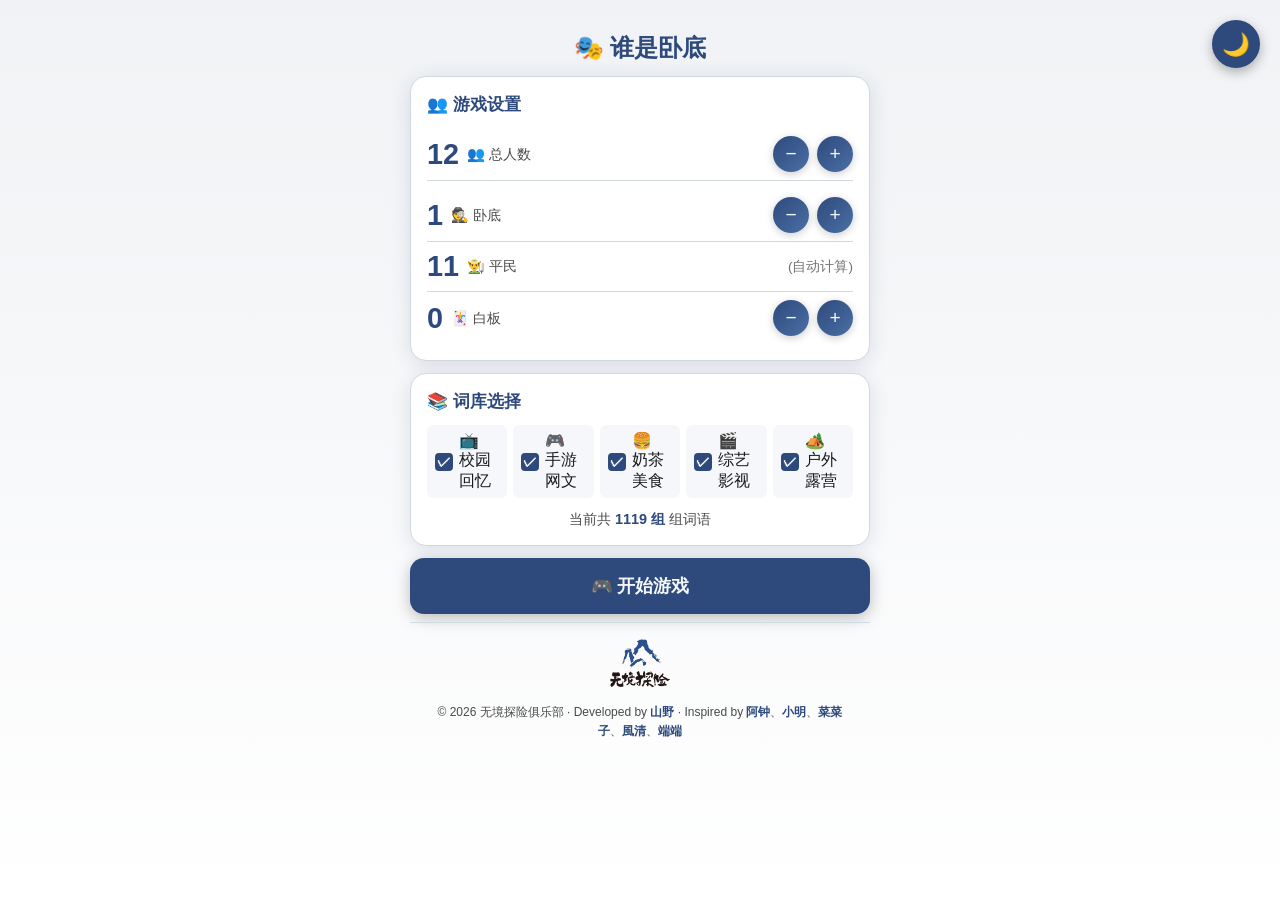
==== index.html @ a2534c5e "style: 优化卡牌看词页按钮样式 Co-Authored-By: Claude Opus 4.7 <noreply@anthropic.com>" ====
<!DOCTYPE html>
<html lang="zh-CN">
<head>
    <meta charset="UTF-8">
    <meta name="viewport" content="width=device-width, initial-scale=1.0, maximum-scale=1.0, user-scalable=no">
    <title>谁是卧底 - 无境探险</title>
    <style>
        /* ==================== 亮色主题（默认 - 蓝色系） ==================== */
        :root {
            --bg: #F5F7FA;
            --bg-gradient: linear-gradient(180deg, #F0F2F5 0%, #FFFFFF 100%);
            --primary: #2E4A7C;                     /* 深蓝，提高对比度 */
            --primary-light: #4A6FA5;               /* 中蓝 */
            --primary-dark: #1A2F4D;                /* 更深蓝 */
            --primary-bg: rgba(46, 74, 124, 0.08);
            --text: #1A1A1A;
            --text-secondary: #4A4A4A;              /* 更深的次要文字 */
            --card-bg: #FFFFFF;
            --card-border: #D0D8E0;
            --card-shadow: rgba(46, 74, 124, 0.15);
            /* Web 2.0 柔和色 */
            --danger: #E57373;
            --danger-bg: #FFEBEE;
            --danger-text: #C62828;
            --success: #81C784;
            --success-bg: #E8F5E9;
            --success-text: #2E7D32;
            --avatar-bg: #2E4A7C;                   /* 头像背景 - 深蓝 */
            --avatar-text: #FFFFFF;                 /* 头像文字 - 白色 */
        }

        /* ==================== 暗色主题（深蓝 + 浅色文字） ==================== */
        body.dark-theme {
            --bg: #3B5F9E;                          /* 和 LOGO 背景一致 */
            --bg-gradient: linear-gradient(180deg, #2A4A8E 0%, #3B5F9E 40%, #2A4A8E 100%);
            --primary: #FFFFFF;                     /* 纯白色，最高对比度 */
            --primary-light: #F0F4F8;
            --primary-dark: #E0E8F0;
            --primary-bg: rgba(255, 255, 255, 0.1);
            --text: #FFFFFF;
            --text-secondary: rgba(255, 255, 255, 0.75);
            --card-bg: rgba(255, 255, 255, 0.08);
            --card-border: rgba(255, 255, 255, 0.2);
            --card-shadow: rgba(0, 0, 0, 0.3);
            /* Web 2.0 柔和色 - 暗色版本 */
            --danger: #FFCDD2;
            --danger-bg: rgba(255, 235, 238, 0.15);
            --danger-text: #FFCDD2;
            --success: #C8E6C9;
            --success-bg: rgba(232, 245, 233, 0.15);
            --success-text: #C8E6C9;
            --avatar-bg: #FFFFFF;                   /* 头像背景 - 白色 */
            --avatar-text: #2A4A8E;                 /* 头像文字 - 深蓝 */
        }

        * {
            margin: 0;
            padding: 0;
            box-sizing: border-box;
            -webkit-tap-highlight-color: transparent;
        }

        body {
            font-family: -apple-system, BlinkMacSystemFont, 'Segoe UI', Roboto, 'Helvetica Neue', Arial, sans-serif;
            background: var(--bg-gradient);
            color: var(--text);
            min-height: 100vh;
            transition: background 0.4s ease, color 0.4s ease;
            overflow-x: hidden;
        }

        .container {
            max-width: 500px;
            margin: 0 auto;
            padding: 20px;
            min-height: 100vh;
            display: flex;
            flex-direction: column;
        }

        /* 页面内容区域 - 占据剩余空间，内容贴顶，LOGO 贴底 */
        .page.active {
            display: flex;
            flex-direction: column;
            flex: 1;
            justify-content: flex-start;
        }

        /* 页脚始终在页面底部 */
        .footer {
            margin-top: auto;
        }

        /* 日夜切换按钮 */
        .theme-toggle {
            position: fixed;
            top: 20px;
            right: 20px;
            width: 48px;
            height: 48px;
            border-radius: 50%;
            border: 2px solid var(--primary);
            background: var(--primary);
            color: var(--bg);
            font-size: 1.4rem;
            cursor: pointer;
            display: flex;
            align-items: center;
            justify-content: center;
            transition: transform 0.2s, box-shadow 0.2s;
            box-shadow: 0 4px 12px rgba(0,0,0,0.3);
            z-index: 1000;
        }

        .theme-toggle:hover {
            transform: scale(1.05);
        }

        .theme-toggle:active {
            transform: scale(0.95);
        }

        body.dark-theme .theme-toggle {
            background: #FFFFFF;
            color: #2A4A8E;
        }

        /* 页面切换 */
        .page {
            display: none;
            flex: 1;
            flex-direction: column;
        }

        .page.active {
            display: flex;
        }

        /* 标题 */
        .page-title {
            font-size: 1.5rem;
            text-align: center;
            margin: 12px 0;
            color: var(--primary);
            font-weight: 700;
        }

        /* 卡片 */
        .card {
            background: var(--card-bg);
            border-radius: 16px;
            padding: 16px;
            margin-bottom: 12px;
            box-shadow: 0 4px 20px var(--card-shadow);
            border: 1px solid var(--card-border);
            transition: all 0.3s ease;
        }

        .card-title {
            font-size: 1.05rem;
            font-weight: 600;
            margin-bottom: 12px;
            display: flex;
            align-items: center;
            gap: 8px;
            color: var(--primary);
        }

        /* 计数器控件 */
        .counter {
            display: flex;
            align-items: center;
            justify-content: space-between;
            padding: 8px 0;
            border-bottom: 1px solid var(--card-border);
        }

        .counter:last-child {
            border-bottom: none;
        }

        .counter-left {
            display: flex;
            align-items: center;
            gap: 10px;
        }

        .counter-value {
            font-size: 1.8rem;
            font-weight: 700;
            color: var(--primary);
        }

        .counter-label {
            font-size: 0.9rem;
            color: var(--text-secondary);
        }

        .counter-btn {
            width: 36px;
            height: 36px;
            border-radius: 50%;
            border: none;
            background: linear-gradient(135deg, var(--primary), var(--primary-light));
            color: var(--bg);
            font-size: 1.2rem;
            cursor: pointer;
            display: flex;
            align-items: center;
            justify-content: center;
            box-shadow: 0 2px 8px rgba(0,0,0,0.2);
            transition: transform 0.1s;
        }

        body.dark-theme .counter-btn {
            background: linear-gradient(135deg, #FFFFFF, #F0F4F8);
            color: #2A4A8E;
        }

        .counter-btn:active {
            transform: scale(0.9);
        }

        .counter-btn:disabled {
            background: #ccc;
            cursor: not-allowed;
            box-shadow: none;
        }

        body.dark-theme .counter-btn:disabled {
            background: rgba(255, 255, 255, 0.3);
        }

        /* 大按钮 */
        .btn {
            display: block;
            width: 100%;
            padding: 16px 24px;
            border: none;
            border-radius: 14px;
            font-size: 1.1rem;
            font-weight: 600;
            cursor: pointer;
            transition: transform 0.1s, box-shadow 0.2s;
            text-align: center;
            text-decoration: none;
        }

        .btn:active {
            transform: scale(0.98);
        }

        .btn-primary {
            background: var(--primary);
            color: var(--bg);
            box-shadow: 0 4px 16px rgba(0,0,0,0.25);
        }

        body.dark-theme .btn-primary {
            background: #FFFFFF;
            color: #2A4A8E;
        }

        .btn-secondary {
            background: var(--card-bg);
            color: var(--primary);
            border: 2px solid var(--primary);
        }

        /* 忘词按钮 */
        .btn-danger {
            background: var(--danger-bg);
            color: var(--danger-text);
            border: 1px solid var(--danger);
        }

        /* 处决按钮 */
        .btn-success {
            background: var(--success-bg);
            color: var(--success-text);
            border: 1px solid var(--success);
        }

        .btn-group {
            display: grid;
            grid-template-columns: 1fr 1fr;
            gap: 12px;
            margin-top: 16px;
        }

        /* 词库选择器 */
        .word-bank-select {
            width: 100%;
            padding: 16px;
            border-radius: 12px;
            border: 2px solid var(--primary);
            background: var(--bg);
            color: var(--text);
            font-size: 1rem;
            cursor: pointer;
        }

        /* 玩家列表 */
        .player-list {
            display: flex;
            flex-direction: column;
            gap: 8px;
        }

        .player-item {
            display: flex;
            align-items: center;
            padding: 16px;
            background: var(--bg);
            border-radius: 12px;
            gap: 12px;
        }

        .player-number {
            width: 40px;
            height: 40px;
            border-radius: 50%;
            background: var(--avatar-bg);
            color: var(--avatar-text);
            display: flex;
            align-items: center;
            justify-content: center;
            font-weight: 700;
            font-size: 1.1rem;
        }

        .player-status {
            flex: 1;
        }

        .player-role {
            font-size: 1.5rem;
            font-weight: 700;
            text-align: center;
            padding: 30px;
            background: var(--primary-bg);
            border-radius: 16px;
            margin: 20px 0;
            animation: pulse 2s infinite;
        }

        @keyframes pulse {
            0%, 100% { transform: scale(1); }
            50% { transform: scale(1.02); }
        }

        /* 游戏状态 */
        .game-status {
            text-align: center;
            padding: 20px;
            font-size: 1.2rem;
        }

        .round-info {
            background: var(--primary);
            color: white;
            padding: 12px 24px;
            border-radius: 24px;
            display: inline-block;
            margin-bottom: 16px;
        }

        /* 投票选项 - 玩家头像网格 */
        .vote-options {
            display: grid;
            grid-template-columns: repeat(2, 1fr);
            gap: 16px;
            margin: 16px 0;
        }

        @media (min-width: 400px) {
            .vote-options {
                grid-template-columns: repeat(2, 1fr);
            }
        }

        .vote-option {
            display: flex;
            flex-direction: column;
            align-items: center;
            justify-content: center;
            padding: 20px 16px;
            background: var(--card-bg);
            border: 2px solid var(--card-border);
            border-radius: 16px;
            cursor: pointer;
            transition: all 0.3s;
            min-height: 140px;
        }

        .vote-option:hover {
            border-color: var(--primary);
        }

        .vote-option.selected {
            border-color: var(--primary);
            box-shadow: 0 0 20px rgba(0, 0, 0, 0.2);
            transform: scale(1.02);
        }

        /* 当有选中项时，未选中的变暗 */
        .vote-options.has-selected .vote-option:not(.selected) {
            opacity: 0.3;
            filter: grayscale(0.5);
        }

        .vote-option.eliminated {
            opacity: 1;
            cursor: not-allowed;
            position: relative;
            border-color: var(--danger);
        }

        /* 淘汰标记 - 右上角 X */
        .vote-option.eliminated::before {
            content: '✕';
            position: absolute;
            top: 6px;
            right: 6px;
            min-width: 28px;
            height: 28px;
            background: var(--danger);
            color: white;
            border-radius: 6px;
            display: flex;
            align-items: center;
            justify-content: center;
            font-weight: 700;
            font-size: 1rem;
            z-index: 20;
            box-shadow: 0 2px 8px rgba(0,0,0,0.4);
        }

        /* 身份标签 */
        .eliminated-role-badge {
            position: absolute;
            bottom: 8px;
            left: 50%;
            transform: translateX(-50%);
            padding: 4px 12px;
            border-radius: 12px;
            font-size: 0.85rem;
            font-weight: 700;
            color: white;
            white-space: nowrap;
            z-index: 15;
            background: rgba(0,0,0,0.7);
        }

        /* 投票选项头像 */
        .vote-option .avatar {
            width: 50px;
            height: 50px;
            border-radius: 50%;
            background: var(--avatar-bg);
            display: flex;
            align-items: center;
            justify-content: center;
            font-size: 1.5rem;
            font-weight: 700;
            color: var(--avatar-text);
            margin-bottom: 8px;
        }

        .vote-option .number {
            font-size: 0.9rem;
            color: var(--text);
            font-weight: 500;
        }

        .vote-radio {
            width: 24px;
            height: 24px;
            border-radius: 50%;
            border: 2px solid var(--primary);
            margin-right: 12px;
            display: flex;
            align-items: center;
            justify-content: center;
        }

        .vote-option.selected .vote-radio::after {
            content: '';
            width: 12px;
            height: 12px;
            border-radius: 50%;
            background: var(--primary);
        }

        /* 结算页面 */
        .result-emoji {
            font-size: 4rem;
            text-align: center;
            margin: 20px 0;
        }

        .result-title {
            font-size: 1.8rem;
            font-weight: 700;
            text-align: center;
            color: var(--primary);
            margin-bottom: 20px;
        }

        .result-detail {
            background: var(--card-bg);
            border-radius: 12px;
            padding: 16px;
            margin-bottom: 12px;
        }

        .loser-box {
            background: var(--danger-bg);
            border: 2px solid var(--danger);
            border-radius: 16px;
            padding: 20px;
            text-align: center;
            margin: 20px 0;
        }

        /* 词库管理 */
        .word-pair-item {
            display: flex;
            justify-content: space-between;
            align-items: center;
            padding: 12px;
            background: var(--bg);
            border-radius: 8px;
            margin-bottom: 8px;
        }

        .word-pair-text {
            font-size: 0.95rem;
        }

        .word-pair-actions {
            display: flex;
            gap: 8px;
        }

        .word-pair-actions button {
            padding: 6px 12px;
            border: none;
            border-radius: 6px;
            cursor: pointer;
            font-size: 0.9rem;
        }

        .btn-delete {
            background: var(--danger-bg);
            color: var(--danger-text);
        }

        /* 词库选择复选框 - 改为 5 列布局 */
        .word-bank-checkboxes {
            display: grid;
            grid-template-columns: repeat(5, 1fr);
            gap: 6px;
            margin-top: 8px;
        }

        .word-bank-checkboxes .checkbox-item {
            margin: 0;
        }

        .checkbox-item {
            display: flex;
            align-items: center;
            gap: 6px;
            cursor: pointer;
            padding: 6px 8px;
            border-radius: 6px;
            background: var(--bg);
            transition: background 0.2s;
            margin: 0;
        }

        .checkbox-item:hover {
            background: var(--primary-bg);
        }

        .checkbox-item input[type="checkbox"] {
            width: 18px;
            height: 18px;
            cursor: pointer;
            accent-color: var(--primary);
            /* 兼容性方案：针对不支持 accent-color 的浏览器 */
            -webkit-appearance: none;
            appearance: none;
            border: 2px solid var(--primary);
            border-radius: 4px;
            background: transparent;
            position: relative;
            flex-shrink: 0;
        }

        .checkbox-item input[type="checkbox"]:checked {
            background: var(--primary);
        }

        .checkbox-item input[type="checkbox"]:checked::after {
            content: '✓';
            position: absolute;
            color: #fff;
            font-size: 14px;
            font-weight: bold;
            top: 50%;
            left: 50%;
            transform: translate(-50%, -55%);
        }

        .checkbox-item input[type="checkbox"]:focus {
            outline: 2px solid var(--primary-light);
            outline-offset: 2px;
        }

        .checkbox-item label {
            flex: 1;
            cursor: pointer;
            font-size: 0.85rem;
        }

        .checkbox-count {
            font-size: 0.8rem;
            color: var(--text-secondary);
            margin-left: auto;
        }

        /* 拍照界面 */
        .camera-container {
            position: fixed;
            top: 0;
            left: 0;
            width: 100%;
            height: 100%;
            background: var(--bg);
            display: flex;
            flex-direction: column;
            align-items: center;
            justify-content: center;
            z-index: 1000;
        }

        .camera-video {
            width: 100%;
            max-width: 400px;
            height: 300px;
            background: #000;
            border-radius: 16px;
            object-fit: cover;
            margin-bottom: 20px;
        }

        .camera-canvas {
            display: none;
        }

        .camera-buttons {
            display: flex;
            gap: 16px;
        }

        .camera-btn {
            width: 64px;
            height: 64px;
            border-radius: 50%;
            border: 4px solid var(--primary);
            background: var(--bg);
            font-size: 1.5rem;
            cursor: pointer;
            display: flex;
            align-items: center;
            justify-content: center;
            transition: transform 0.1s;
        }

        .camera-btn:active {
            transform: scale(0.9);
        }

        .camera-btn-capture {
            background: var(--primary);
            color: var(--bg);
        }

        body.dark-theme .camera-btn-capture {
            background: #FFFFFF;
            color: #2A4A8E;
        }

        .avatar-preview {
            width: 100px;
            height: 100px;
            border-radius: 50%;
            object-fit: cover;
            border: 4px solid var(--primary);
            margin: 10px 0;
        }

        body.dark-theme .avatar-preview {
            border-color: #FFFFFF;
        }

        /* 暗色模式下复选框样式 */
        body.dark-theme .checkbox-item input[type="checkbox"] {
            border-color: #FFFFFF;
        }

        body.dark-theme .checkbox-item input[type="checkbox"]:checked {
            background: #FFFFFF;
        }

        body.dark-theme .checkbox-item input[type="checkbox"]:checked::after {
            color: #2A4A8E;
        }

        .player-avatar {
            width: 100%;
            height: 100%;
            object-fit: cover;
        }

        .player-item-with-avatar {
            position: relative;
            padding: 0;
            background: var(--card-bg);
            border: 2px solid var(--card-border);
            border-radius: 12px;
            cursor: pointer;
            overflow: hidden;
            aspect-ratio: 1;
            transition: all 0.3s;
        }

        .player-item-with-avatar:hover {
            border-color: var(--primary);
            transform: scale(1.02);
        }

        .player-item-with-avatar.selected {
            border-color: var(--primary);
            box-shadow: 0 0 20px rgba(0, 0, 0, 0.2);
        }

        .player-number-badge {
            position: absolute;
            top: 6px;
            left: 6px;
            min-width: 28px;
            height: 28px;
            border-radius: 6px;
            background: var(--avatar-bg);
            color: var(--avatar-text);
            display: flex;
            align-items: center;
            justify-content: center;
            font-weight: 700;
            font-size: 0.95rem;
            z-index: 10;
            box-shadow: 0 2px 8px rgba(0,0,0,0.4);
        }

        body.dark-theme .player-number-badge {
            background: #FFFFFF;
            color: #2A4A8E;
        }


        /* 卡牌翻转效果 - 金色扇形叠放 */
        .card-grid {
            display: flex;
            justify-content: center;
            align-items: center;
            height: 320px; /* 调整高度以适应卡牌高度 */
            position: relative;
            perspective: 1000px;
            margin: 20px 0;
            width: 100%;
            max-width: 380px; /* 增加最大宽度以适应更宽的卡牌 */
        }

        .card-item {
            position: absolute;
            width: 200px;  /* 增加宽度，接近扑克牌比例 */
            height: 280px; /* 高度约是宽度的 1.4 倍，像扑克牌 */
            cursor: pointer;
            transition: transform 0.4s ease, opacity 0.3s, box-shadow 0.3s;
            transform-style: preserve-3d;
            left: 50%;
            top: 50%;
            margin-left: -100px;  /* 居中，宽度的一半 */
            margin-top: -140px;   /* 调整为高度的一半 */
            overflow: visible; /* 允许溢出内容显示 */
        }

        .card-grid {
            height: 280px; /* 调整高度以适应卡牌高度 */
        }

        /* 扑克牌式横向展开效果 - 位置由 JS 动态计算 */

        .card-item.completed {
            opacity: 0;
            pointer-events: none;
            /* transform 由 JS 动态计算 */
        }

        .card-item.active {
            z-index: 100;
            /* 保持扇形位置，只添加高亮效果 */
            box-shadow: 0 0 30px var(--card-shadow), 0 4px 20px rgba(0,0,0,0.4);
            filter: brightness(1.15);
        }

        .card-item.active .card-front {
            border: 3px solid var(--primary);
            box-shadow: 0 0 25px var(--card-shadow), 0 4px 15px rgba(0,0,0,0.3);
            animation: pulse-gold 1.5s infinite;
        }

        @keyframes pulse-gold {
            0%, 100% { box-shadow: 0 0 20px var(--card-shadow), 0 4px 15px rgba(0,0,0,0.3); }
            50% { box-shadow: 0 0 35px var(--card-shadow), 0 4px 20px rgba(0,0,0,0.4); }
        }

        .card-inner {
            position: relative;
            width: 100%;
            height: 100%;
            transition: transform 0.6s;
            transform-style: preserve-3d;
        }

        .card-item.flipped .card-inner {
            transform: rotateY(180deg);
        }

        .card-item.completed .card-inner {
            opacity: 0;
            pointer-events: none;
        }

        /* 未翻开时隐藏 card-back，避免 backface-visibility 不生效 */
        .card-item:not(.flipped) .card-back {
            visibility: hidden;
        }

        .card-front, .card-back {
            position: absolute;
            width: 100%;
            height: 100%;
            backface-visibility: hidden;
            border-radius: 16px;
            display: flex;
            flex-direction: column;
            align-items: center;
            justify-content: center;
            box-shadow: 0 4px 15px rgba(0,0,0,0.2);
        }

        .card-back {
            position: relative;
            overflow: visible; /* 改为 visible，让手指动画可以显示在卡牌外面 */
            justify-content: flex-start;
        }

        /* 卡牌背面 - 玩家号码 */
        .card-number-back {
            position: absolute;
            top: 12px;
            left: 12px;
            width: 32px;
            height: 32px;
            background: var(--avatar-bg);
            border: 2px solid var(--primary);
            border-radius: 50%;
            display: flex;
            justify-content: center;
            align-items: center;
            font-size: 0.9rem;
            font-weight: bold;
            color: var(--avatar-text);
            z-index: 10;
        }

        .card-video-container {
            width: 100%;
            height: 100%;
            position: relative;
            display: flex;
            justify-content: center;
            align-items: center;
            overflow: hidden;
        }

        .card-front {
            background: linear-gradient(135deg, var(--primary), var(--primary-light));
            color: var(--bg);
            border: 2px solid var(--primary-dark);
        }

        body.dark-theme .card-front {
            background: #FFFFFF;
            color: #2A4A8E;
            border: 2px solid #E0E8F0;
        }

        .card-back {
            background: linear-gradient(180deg, var(--bg) 0%, var(--bg) 100%);
            color: var(--text);
            transform: rotateY(180deg);
            border: 2px solid var(--primary);
            padding: 0;
            position: relative;
            overflow: hidden;
            display: flex;
            flex-direction: column;
        }

        /* 卡牌背面 - 右上角身份（隐藏，不显示给玩家看） */
        .card-role-badge-back {
            position: absolute;
            top: 12px;
            right: 12px;
            padding: 6px 12px;
            background: rgba(161, 46, 49, 0.9);
            border-radius: 16px;
            font-size: 0.8rem;
            font-weight: 700;
            color: white;
            z-index: 10;
            /* 不显示身份 */
            display: none;
        }

        .card-role-badge-back.civilian {
            background: var(--primary);
            color: var(--bg);
        }

        .card-role-badge-back.undercover {
            background: var(--danger);
            color: white;
        }

        .card-role-badge-back.blank {
            background: #666;
            color: white;
        }

        /* 卡牌背面 - 头像区域 (70%) */
        .card-avatar-area {
            flex: 0 0 70%;
            width: 100%;
            background: var(--primary-bg);
            display: flex;
            justify-content: center;
            align-items: center;
            position: relative;
            overflow: hidden;
        }

        /* 卡牌背面 - 底部区域 (30%) */
        .card-bottom-area {
            flex: 0 0 30%;
            display: flex;
            border-top: 1px solid var(--card-border);
            background: rgba(0, 0, 0, 0.1);
            width: 100%;
            min-height: 60px;
            z-index: 10;
            position: relative;
        }

        /* 卡牌背面 - 词语区域 (底部左侧) */
        .card-word-area {
            flex: 1;
            display: flex;
            justify-content: center;
            align-items: center;
            border-right: 1px solid var(--card-border);
            z-index: 10;
            position: relative;
        }

        /* 卡牌背面 - 按钮区域 (底部右侧) */
        .card-button-area {
            flex: 1;
            display: flex;
            justify-content: center;
            align-items: center;
            z-index: 10;
            position: relative;
        }

        .card-player-num {
            font-size: 2rem;
            font-weight: 700;
            margin-bottom: 8px;
            color: var(--bg);
        }

        body.dark-theme .card-player-num {
            color: #2A4A8E;
        }

        .card-hint {
            font-size: 0.85rem;
            opacity: 0.9;
            color: var(--bg);
            font-weight: 600;
        }

        body.dark-theme .card-hint {
            color: #2A4A8E;
        }

        .card-word {
            font-size: 1.2rem;
            font-weight: 700;
            color: var(--primary);
            width: 100%;
            text-align: center;
        }

        /* 角色标签叠加在头像上（card-front 使用） */
        .card-role-badge {
            position: absolute;
            bottom: 50px;
            left: 50%;
            transform: translateX(-50%);
            padding: 6px 14px;
            border-radius: 20px;
            font-size: 0.9rem;
            font-weight: 700;
            color: white;
            white-space: nowrap;
            z-index: 10;
            text-shadow: 0 2px 4px rgba(0,0,0,0.8);
            box-shadow: 0 2px 10px rgba(0,0,0,0.5);
        }

        .card-role-badge.civilian {
            background: var(--primary);
            color: var(--bg);
        }

        body.dark-theme .card-role-badge.civilian {
            background: #2A4A8E;
            color: #FFFFFF;
        }

        .card-role-badge.undercover {
            background: var(--danger);
        }

        .card-role-badge.blank {
            background: #666;
        }

        .card-confirm-btn {
            width: 100%;
            height: 100%;
            background: transparent;
            color: #fff;
            font-size: 1rem;
            font-weight: 700;
            display: flex;
            flex-direction: column;
            justify-content: center;
            align-items: center;
            gap: 4px;
            cursor: pointer;
            position: relative;
            overflow: hidden;
            border-radius: 12px;
            border: none;
            box-shadow: none;
        }

        /* 中心光晕扩散效果 - 从中心向外扩散的涟漪 */
        .card-confirm-btn::after {
            content: '';
            position: absolute;
            top: 50%;
            left: 50%;
            width: 0;
            height: 0;
            background: radial-gradient(circle, rgba(255, 255, 255, 0.4), transparent);
            border-radius: 50%;
            transform: translate(-50%, -50%);
            animation: center-ripple 2s ease-out infinite;
            z-index: 1;
        }

        @keyframes center-ripple {
            0% { width: 0; height: 0; opacity: 0.6; }
            100% { width: 350px; height: 350px; opacity: 0; }
        }

        /* 按钮文字内容 */
        .card-confirm-btn span {
            position: relative;
            z-index: 2;
        }

        body.dark-theme .card-confirm-btn {
            background: transparent;
            color: #FFFFFF;
        }

        .card-confirm-btn:active {
            transform: scale(0.98);
        }

        /* 卡牌内拍照样式 */
        .card-video {
            width: 100%;
            height: 100%;
            max-width: 100%;
            max-height: 100%;
            background: #000;
            object-fit: contain; /* 改为 contain，避免视频溢出容器 */
            transform: scaleX(-1); /* 镜像翻转，更符合自拍习惯 */
        }

        .card-canvas {
            display: none;
        }

        .card-photo-preview {
            width: 100%;
            height: 100%;
            max-width: 100%;
            object-fit: contain;
            transform: scaleX(-1);
            display: none;
        }

        .card-camera-buttons {
            display: flex;
            justify-content: center;
            align-items: center;
            height: 100%;
            z-index: 10;
            position: relative;
        }

        .card-btn-capture {
            display: none;
        }

        .card-photo-confirm {
            display: none;
        }

        .card-btn-retake {
            display: none;
        }

        .card-btn-confirm {
            display: none;
        }

        .form-input:focus {
            outline: none;
            border-color: var(--primary);
        }

        .form-row {
            display: grid;
            grid-template-columns: 1fr 1fr;
            gap: 12px;
        }

        /* 底部导航 */
        .bottom-nav {
            display: flex;
            gap: 12px;
            margin-top: auto;
            padding-top: 20px;
        }

        .bottom-nav .btn {
            flex: 1;
            padding: 14px;
            font-size: 1rem;
        }

        /* 进度条 */
        .progress-section {
            text-align: center;
            margin: 16px 0;
            font-size: 0.9rem;
            opacity: 0.7;
        }

        /* 提示信息 */
        .tip {
            background: var(--primary-bg);
            padding: 12px 16px;
            border-radius: 12px;
            font-size: 0.9rem;
            margin-bottom: 16px;
            display: flex;
            align-items: center;
            gap: 8px;
        }

        /* 页脚 LOGO 和版权 */
        .footer {
            text-align: center;
            padding: 12px 20px 6px;
            margin-top: 8px;
            border-top: 1px solid var(--card-border);
        }

        .footer-logo {
            width: 60px;
            height: auto;
            margin-bottom: 4px;
        }

        /* 亮色主题下 LOGO 无背景，与页面渐变融为一体 */
        body:not(.dark-theme) .footer-logo {
            background: transparent;
            padding: 0;
        }

        /* 暗色主题下 LOGO 无背景，与页面渐变融为一体 */
        body.dark-theme .footer-logo {
            background: transparent;
            padding: 0;
        }

        /* 版权信息 - 统一格式 */
        .copyright {
            font-size: 0.75rem;
            color: var(--text-secondary);
            line-height: 1.6;
        }

        .copyright .highlight {
            color: var(--primary);
            font-weight: 600;
        }

        /* 响应式调整 */
        @media (max-width: 360px) {
            .counter-btn {
                width: 36px;
                height: 36px;
                font-size: 1.1rem;
            }
            .counter-value {
                font-size: 1.5rem;
            }
            /* 在超小屏幕上词库选择器变为 2 列 */
            .word-bank-checkboxes {
                grid-template-columns: repeat(2, 1fr);
            }
            /* 移动端卡牌底部区域调整，避免空间浪费 */
            .card-bottom-area {
                min-height: 60px;
                flex: 0 0 25%;
            }
            .card-avatar-area {
                flex: 0 0 75%;
            }
            .card-confirm-btn {
                font-size: 0.8rem;
                padding: 8px 12px;
            }
            .card-word {
                font-size: 1rem;
            }
        }

        /* 针对高度有限设备的优化 - 压缩垂直空间 */
        @media (max-height: 850px) {
            .container {
                padding: 10px;
            }
            .page-title {
                font-size: 1.2rem;
                margin: 6px 0;
            }
            .card {
                padding: 10px;
                margin-bottom: 8px;
            }
            .card-title {
                font-size: 0.9rem;
                margin-bottom: 6px;
            }
            .counter {
                padding: 4px 0;
            }
            .btn {
                padding: 10px 16px;
                font-size: 0.95rem;
            }
            .footer {
                padding: 8px 12px 4px;
                margin-top: 4px;
            }
            .footer-logo {
                width: 50px;
                margin-bottom: 3px;
            }
            .copyright {
                font-size: 0.6rem;
            }
            .theme-toggle {
                width: 36px;
                height: 36px;
                top: 10px;
                right: 10px;
                font-size: 1rem;
            }
            .vote-option {
                min-height: 100px;
                padding: 12px 8px;
            }
            .vote-option .avatar {
                width: 40px;
                height: 40px;
                font-size: 1.2rem;
            }
        }
    </style>
</head>
<body>
    <div class="container">
        <!-- 日夜切换按钮 -->
        <button class="theme-toggle" onclick="toggleTheme()" title="切换日夜模式">
            <span id="theme-icon"></span>
        </button>

        <!-- 首页 -->
        <div id="home-page" class="page active">
            <h1 class="page-title">🎭 谁是卧底</h1>

            <div class="card">
                <div class="card-title">👥 游戏设置</div>

                <!-- 总人数计数器 -->
                <div class="counter">
                    <div style="display: flex; align-items: center; gap: 8px;">
                        <div class="counter-value" id="total-count">6</div>
                        <div class="counter-label">👥 总人数</div>
                    </div>
                    <div style="display: flex; gap: 8px; align-items: center;">
                        <button class="counter-btn" onclick="adjustCount(-1)">−</button>
                        <button class="counter-btn" onclick="adjustCount(1)">+</button>
                    </div>
                </div>

                <!-- 角色分配区域 -->
                <div style="margin-top: 8px;">

                    <!-- 卧底计数器 -->
                    <div class="counter">
                        <div style="display: flex; align-items: center; gap: 8px;">
                            <div class="counter-value" id="preview-undercover">2</div>
                            <div class="counter-label">🕵️ 卧底</div>
                        </div>
                        <div style="display: flex; gap: 8px; align-items: center;">
                            <button class="counter-btn" onclick="adjustUndercover(-1)">−</button>
                            <button class="counter-btn" onclick="adjustUndercover(1)">+</button>
                        </div>
                    </div>

                    <!-- 平民计数器（只读） -->
                    <div class="counter">
                        <div style="display: flex; align-items: center; gap: 8px;">
                            <div class="counter-value" id="preview-civilian">4</div>
                            <div class="counter-label">👨‍🌾 平民</div>
                        </div>
                        <div style="display: flex; gap: 8px; align-items: center;">
                            <span style="font-size: 0.85rem; opacity: 0.6;">(自动计算)</span>
                        </div>
                    </div>

                    <!-- 白板计数器 -->
                    <div class="counter">
                        <div style="display: flex; align-items: center; gap: 8px;">
                            <div class="counter-value" id="preview-blank">0</div>
                            <div class="counter-label">🃏 白板</div>
                        </div>
                        <div style="display: flex; gap: 8px; align-items: center;">
                            <button class="counter-btn" onclick="adjustBlank(-1)">−</button>
                            <button class="counter-btn" onclick="adjustBlank(1)">+</button>
                        </div>
                    </div>

                </div>
            </div>

            <!-- 词库选择卡片 -->
            <div class="card">
                <div class="card-title">📚 词库选择</div>
                <div class="word-bank-checkboxes">
                    <label class="checkbox-item">
                        <input type="checkbox" value="school" checked onchange="toggleWordBank('school')">
                        <span>📺 校园回忆</span>
                    </label>
                    <label class="checkbox-item">
                        <input type="checkbox" value="gaming" checked onchange="toggleWordBank('gaming')">
                        <span>🎮 手游网文</span>
                    </label>
                    <label class="checkbox-item">
                        <input type="checkbox" value="foodie" checked onchange="toggleWordBank('foodie')">
                        <span>🍔 奶茶美食</span>
                    </label>
                    <label class="checkbox-item">
                        <input type="checkbox" value="show" checked onchange="toggleWordBank('show')">
                        <span>🎬 综艺影视</span>
                    </label>
                    <label class="checkbox-item">
                        <input type="checkbox" value="outdoorLife" checked onchange="toggleWordBank('outdoorLife')">
                        <span>🏕️ 户外露营</span>
                    </label>
                </div>
                <div style="margin-top: 12px; text-align: center; font-size: 0.9rem; color: var(--text-secondary);">
                    当前共 <span id="total-words-count" style="font-weight: 700; color: var(--primary);">0</span> 组词语
                </div>
            </div>

            <button class="btn btn-primary" onclick="startGame()">
                🎮 开始游戏
            </button>

            <!-- 页脚 -->
            <div class="footer">
                <img src="assets/logo_light.png" alt="无境探险" class="footer-logo" id="footer-logo-home" />
                <div class="copyright">
                    <p>© 2026 无境探险俱乐部 · Developed by <span class="highlight">山野</span> · Inspired by <span class="highlight">阿钟</span>、<span class="highlight">小明</span>、<span class="highlight">菜菜子</span>、<span class="highlight">風清</span>、<span class="highlight">端端</span></p>
                </div>
            </div>
        </div>

        <!-- 词语传递页 -->
        <div id="transfer-page" class="page">
            <h1 class="page-title">📱 词语传递</h1>

            <div class="card">
                <div class="game-status">
                    <p>请将手机传给</p>
                    <div style="font-size: 2rem; font-weight: 700; color: var(--primary); margin: 20px 0;">
                        第 <span id="transfer-player-num">1</span> 号玩家
                    </div>
                </div>
            </div>

            <button class="btn btn-primary" onclick="showWord()">
                👁️ 查看词语
            </button>

            <!-- 页脚 -->
            <div class="footer">
                <img src="assets/logo_light.png" alt="无境探险" class="footer-logo" id="footer-logo-transfer" />
                <div class="copyright">
                    <p>© 2026 无境探险俱乐部 · Developed by <span class="highlight">山野</span> · Inspired by <span class="highlight">阿钟</span>、<span class="highlight">小明</span>、<span class="highlight">菜菜子</span>、<span class="highlight">風清</span>、<span class="highlight">端端</span></p>
                </div>
            </div>
        </div>

        <!-- 卡牌式看词页 -->
        <div id="card-transfer-page" class="page">
            <h1 class="page-title">📱 请玩家依序传递手机看词</h1>

            <div class="card">
                <p style="text-align: center; margin-bottom: 16px; opacity: 0.7;">
                    点击卡牌查看词语，然后拍摄头像
                </p>
                <div class="card-grid" id="card-grid-container">
                    <!-- JS 填充 -->
                </div>
            </div>

            <!-- 页脚 -->
            <div class="footer">
                <img src="assets/logo_light.png" alt="无境探险" class="footer-logo" id="footer-logo-card" />
                <div class="copyright">
                    <p>© 2026 无境探险俱乐部 · Developed by <span class="highlight">山野</span> · Inspired by <span class="highlight">阿钟</span>、<span class="highlight">小明</span>、<span class="highlight">菜菜子</span>、<span class="highlight">風清</span>、<span class="highlight">端端</span></p>
                </div>
            </div>
        </div>

        <!-- 词语显示页 -->
        <div id="word-page" class="page">
            <h1 class="page-title">🤫 记住你的词语</h1>

            <div class="card">
                <div class="player-role" id="player-word">
                    🍎 苹果 🍎
                </div>
                <p style="text-align: center; opacity: 0.7;">
                    不要让别人看到哦～
                </p>
            </div>

            <div class="tip">
                💡 可以用相似的词描述，但不要说得太明显
            </div>

            <button class="btn btn-primary" onclick="goToCamera()">
                📸 拍摄头像
            </button>

            <div class="progress-section">
                玩家 <span id="word-progress-current">1</span> / <span id="word-progress-total">6</span>
            </div>

            <!-- 页脚 -->
            <div class="footer">
                <img src="assets/logo_light.png" alt="无境探险" class="footer-logo" id="footer-logo-word" />
                <div class="copyright">
                    <p>© 2026 无境探险俱乐部 · Developed by <span class="highlight">山野</span> · Inspired by <span class="highlight">阿钟</span>、<span class="highlight">小明</span>、<span class="highlight">菜菜子</span>、<span class="highlight">風清</span>、<span class="highlight">端端</span></p>
                </div>
            </div>
        </div>

        <!-- 淘汰记录页 -->
        <div id="eliminate-page" class="page">
            <h1 class="page-title">🎮 游戏进行中</h1>

            <p style="text-align: center; margin: 8px 0; opacity: 0.7; font-size: 0.9rem;">
                🎤 线下发言 + 投票后，点击淘汰的玩家
            </p>

            <div class="card">
                <div class="card-title">👥 点击淘汰玩家</div>
                <div class="vote-options" id="eliminate-options">
                    <!-- JS 填充 -->
                </div>
            </div>

            <div class="btn-group">
                <button class="btn btn-danger" onclick="showReviewWord()" id="forget-word-btn" disabled style="opacity: 0.5; cursor: not-allowed;">
                    📖 忘词
                </button>
                <button class="btn btn-success" onclick="checkGameOver()" id="eliminate-confirm-btn" disabled style="opacity: 0.5; cursor: not-allowed;">
                    ⚔️ 处决
                </button>
            </div>

            <!-- 测试按钮：直接结束游戏 -->
            <button class="btn btn-secondary" onclick="endGame('civilian')" id="test-end-btn" style="margin-top: 12px; font-size: 0.9rem; padding: 12px; display: none;">
                🧪 直接结算（测试用）
            </button>

            <!-- 页脚 -->
            <div class="footer">
                <img src="assets/logo_light.png" alt="无境探险" class="footer-logo" id="footer-logo-eliminate" />
                <div class="copyright">
                    <p>© 2026 无境探险俱乐部 · Developed by <span class="highlight">山野</span> · Inspired by <span class="highlight">阿钟</span>、<span class="highlight">小明</span>、<span class="highlight">菜菜子</span>、<span class="highlight">風清</span>、<span class="highlight">端端</span></p>
                </div>
            </div>
        </div>

        <!-- 淘汰结果页 -->
        <div id="eliminate-result-page" class="page">
            <h1 class="page-title">📊 淘汰结果</h1>

            <div class="card">
                <div class="result-detail" style="text-align: center;">
                    <p>被淘汰的是</p>
                    <div style="font-size: 3rem; margin: 20px 0;">
                        <span id="eliminated-emoji">😱</span>
                    </div>
                    <div style="font-size: 1.5rem; font-weight: 700; color: var(--primary);">
                        <span id="eliminated-player">3</span> 号玩家
                    </div>
                    <img id="eliminated-avatar" class="avatar-preview" style="display: none; margin: 10px auto;" />
                </div>

                <div class="result-detail">
                    <div style="display: flex; justify-content: space-between; margin-bottom: 8px;">
                        <span>身份：</span>
                        <span id="eliminated-role" style="font-weight: 700;">卧底</span>
                    </div>
                    <div style="display: flex; justify-content: space-between;">
                        <span>词语：</span>
                        <span id="eliminated-word" style="font-weight: 700;">香蕉</span>
                    </div>
                </div>
            </div>

            <button class="btn btn-primary" onclick="continueGame()">
                继续游戏
            </button>

            <!-- 页脚 -->
            <div class="footer">
                <img src="assets/logo_light.png" alt="无境探险" class="footer-logo" id="footer-logo-eliminate-result" />
                <div class="copyright">
                    <p>© 2026 无境探险俱乐部 · Developed by <span class="highlight">山野</span> · Inspired by <span class="highlight">阿钟</span>、<span class="highlight">小明</span>、<span class="highlight">菜菜子</span>、<span class="highlight">風清</span>、<span class="highlight">端端</span></p>
                </div>
            </div>
        </div>

        <!-- 忘词提示页 -->
        <div id="review-word-page" class="page">
            <h1 class="page-title">📖 忘词提示</h1>
            <div class="card">
                <div class="result-detail" style="text-align: center;">
                    <p>请 <span id="review-word-player" style="font-weight: 700; color: var(--primary);">3</span> 号玩家查看词语</p>
                    <div class="player-role" id="review-word-text">
                        📝 词语 📝
                    </div>
                    <p style="margin-top: 16px; opacity: 0.8; font-size: 0.9rem;">3 秒后自动返回...</p>
                </div>
            </div>

            <!-- 页脚 -->
            <div class="footer">
                <img src="assets/logo_light.png" alt="无境探险" class="footer-logo" id="footer-logo-review" />
                <div class="copyright">
                    <p>© 2026 无境探险俱乐部 · Developed by <span class="highlight">山野</span> · Inspired by <span class="highlight">阿钟</span>、<span class="highlight">小明</span>、<span class="highlight">菜菜子</span>、<span class="highlight">風清</span>、<span class="highlight">端端</span></p>
                </div>
            </div>
        </div>

        <!-- 拍照页面 -->
        <div id="camera-page" class="page">
            <h1 class="page-title">📸 拍摄头像</h1>

            <div class="card">
                <p style="text-align: center; margin-bottom: 16px;">
                    请玩家 <span id="camera-player-num" style="font-weight: 700; color: var(--primary);">1</span> 拍摄头像
                </p>
            </div>

            <div class="camera-container" style="position: relative; border-radius: 16px; overflow: hidden;">
                <video id="camera-video" class="camera-video" autoplay playsinline></video>
                <canvas id="camera-canvas" class="camera-canvas"></canvas>
                <img id="camera-preview" class="avatar-preview" style="display: none;" />

                <div class="camera-buttons" id="camera-capture-btns">
                    <button class="camera-btn camera-btn-capture" onclick="capturePhoto()" title="拍照">
                        📷
                    </button>
                </div>

                <div class="camera-buttons" id="camera-confirm-btns" style="display: none;">
                    <button class="camera-btn" onclick="retakePhoto()" title="重拍">
                        🔄
                    </button>
                    <button class="camera-btn camera-btn-capture" onclick="confirmPhoto()" title="确认">
                        ✓
                    </button>
                </div>
            </div>

            <div class="tip" style="margin-top: 16px;">
                💡 请确保光线充足，正面拍摄
            </div>

            <!-- 页脚 -->
            <div class="footer">
                <img src="assets/logo_light.png" alt="无境探险" class="footer-logo" id="footer-logo-camera" />
                <div class="copyright">
                    <p>© 2026 无境探险俱乐部 · Developed by <span class="highlight">山野</span> · Inspired by <span class="highlight">阿钟</span>、<span class="highlight">小明</span>、<span class="highlight">菜菜子</span>、<span class="highlight">風清</span>、<span class="highlight">端端</span></p>
                </div>
            </div>
        </div>

        <!-- 结算页 -->
        <div id="result-page" class="page">
            <div class="result-emoji" id="result-emoji">🎉</div>
            <h1 class="result-title" id="result-title">平民获胜！</h1>

            <div class="card">
                <div class="result-detail" style="text-align: center; padding: 20px;">
                    <div style="font-size: 1.3rem; font-weight: 700; color: var(--primary); margin-bottom: 15px;">
                        🏆 获胜信息
                    </div>
                    <div style="display: flex; justify-content: center; gap: 20px; flex-wrap: wrap;">
                        <div id="winner-info-box" style="background: var(--primary-bg); border-radius: 12px; padding: 15px; min-width: 150px; text-align: center; border: 2px solid var(--primary);">
                            <!-- JS 填充获胜者信息 -->
                        </div>
                    </div>
                </div>
            </div>

            <div class="card">
                <div class="result-detail" style="text-align: center; padding: 20px;">
                    <div style="font-size: 1.3rem; font-weight: 700; color: var(--primary); margin-bottom: 15px;">
                        📋 所有玩家身份
                    </div>
                    <div id="all-players-identity" style="display: grid; grid-template-columns: repeat(auto-fit, minmax(120px, 1fr)); gap: 12px;">
                        <!-- JS 填充所有玩家身份信息 -->
                    </div>
                </div>
            </div>

            <div class="btn-group">
                <button class="btn btn-primary" onclick="startNewGame()">🔄 重开一局</button>
                <button class="btn btn-secondary" onclick="showPage('home-page')">🏠 重新设置</button>
            </div>

            <!-- 页脚 -->
            <div class="footer">
                <img src="assets/logo_light.png" alt="无境探险" class="footer-logo" id="footer-logo-result" />
                <div class="copyright">
                    <p>© 2026 无境探险俱乐部 · Developed by <span class="highlight">山野</span> · Inspired by <span class="highlight">阿钟</span>、<span class="highlight">小明</span>、<span class="highlight">菜菜子</span>、<span class="highlight">風清</span>、<span class="highlight">端端</span></p>
                </div>
            </div>
        </div>
    </div>

    <script>
        // ==================== 词库系统 ====================
        // 📺 校园回忆词库（200 组）- 90/00 后专属
        const wordBankSchool = [
            { w1: '中性笔', w2: '圆珠笔' },
            { w1: '修正带', w2: '涂改液' },
            { w1: '错题本', w2: '笔记本' },
            { w1: '月考', w2: '期中考' },
            { w1: '会考', w2: '高考' },
            { w1: '模考', w2: '联考' },
            { w1: '辣条', w2: '魔芋爽' },
            { w1: '干脆面', w2: '小饼干' },
            { w1: '冰红茶', w2: '冰绿茶' },
            { w1: '跳长绳', w2: '踢毽子' },
            { w1: '掰手腕', w2: '扳手腕' },
            { w1: '传纸条', w2: '丢纸团' },
            { w1: '班长', w2: '学习委员' },
            { w1: '课代表', w2: '小组长' },
            { w1: '体育委员', w2: '文艺委员' },
            { w1: '食堂', w2: '小卖部' },
            { w1: '操场', w2: '篮球场' },
            { w1: '图书馆', w2: '自习室' },
            { w1: '班主任', w2: '任课老师' },
            { w1: '语文老师', w2: '数学老师' },
            { w1: '眼保健操', w2: '广播体操' },
            { w1: '同桌', w2: '前后桌' },
            { w1: '校服', w2: '班服' },
            { w1: '红领巾', w2: '校徽' },
            { w1: '早自习', w2: '晚自习' },
            { w1: '晨读', w2: '早操' },
            { w1: '课间操', w2: '升旗仪式' },
            { w1: '值日生', w2: '劳动委员' },
            { w1: '黑板', w2: '白板' },
            { w1: '粉笔', w2: '板擦' },
            { w1: '讲台', w2: '课桌' },
            { w1: '窗帘', w2: '百叶窗' },
            { w1: '饮水机', w2: '热水壶' },
            { w1: '试卷', w2: '答题卡' },
            { w1: '铅笔', w2: '钢笔' },
            { w1: '直尺', w2: '三角板' },
            { w1: '圆规', w2: '量角器' },
            { w1: '文具盒', w2: '笔袋' },
            { w1: '书包', w2: '双肩包' },
            { w1: '课本', w2: '练习册' },
            { w1: '字典', w2: '词典' },
            { w1: '补习班', w2: '兴趣班' },
            { w1: '奥数', w2: '英语' },
            { w1: '钢琴', w2: '小提琴' },
            { w1: '画画', w2: '书法' },
            { w1: '舞蹈', w2: '声乐' },
            { w1: '夏令营', w2: '冬令营' },
            { w1: '春游', w2: '秋游' },
            { w1: '运动会', w2: '艺术节' },
            { w1: '文艺汇演', w2: '合唱比赛' },
            { w1: '演讲比赛', w2: '辩论赛' },
            { w1: '知识竞赛', w2: '听写大赛' },
            { w1: '三好学生', w2: '优秀干部' },
            { w1: '奖状', w2: '证书' },
            { w1: '奖品', w2: '奖学金' },
            { w1: '留作业', w2: '背课文' },
            { w1: '默写', w2: '背诵' },
            { w1: '罚站', w2: '罚抄' },
            { w1: '请家长', w2: '家访' },
            { w1: '办公室', w2: '教导处' },
            { w1: '校长', w2: '主任' },
            { w1: '升学率', w2: '重点率' },
            { w1: '一本', w2: '二本' },
            { w1: '专科', w2: '本科' },
            { w1: '考研', w2: '考公' },
            { w1: '学霸', w2: '学渣' },
            { w1: '学神', w2: '学痞' },
            { w1: '逃课', w2: '旷课' },
            { w1: '迟到', w2: '早退' },
            { w1: '挂科', w2: '补考' },
            { w1: '重修', w2: '留级' },
            { w1: '毕业', w2: '结业' },
            { w1: '学位证', w2: '毕业证' },
            { w1: '论文', w2: '答辩' },
            { w1: '实习', w2: '实训' },
            { w1: '校招', w2: '社招' },
            { w1: '简历', w2: '面试' },
            { w1: '录用通知', w2: '入职通知' },
            { w1: '三方协议', w2: '劳动合同' },
            { w1: '五险一金', w2: '社保' },
            { w1: '公积金', w2: '养老金' },
            { w1: '年假', w2: '调休' },
            { w1: '加班', w2: '出差' },
            { w1: '团建', w2: '聚会' },
            { w1: '同事', w2: '领导' },
            { w1: '老板', w2: '上司' },
            { w1: '工资', w2: '奖金' },
            { w1: '绩效', w2: '提成' },
            { w1: '晋升', w2: '加薪' },
            { w1: '跳槽', w2: '离职' },
            { w1: '辞职', w2: '辞退' },
            { w1: '失业', w2: '待业' },
            { w1: '创业', w2: '打工' },
            { w1: '自由职业', w2: '全职工作' },
            { w1: '远程办公', w2: '坐班' },
            { w1: '弹性工作', w2: '朝九晚五' },
            { w1: '午休', w2: '下午茶' },
            { w1: '工作日', w2: '休息日' },
            { w1: '周末', w2: '节假日' },
            { w1: '调休', w2: '补班' },
            { w1: '黄金周', w2: '小长假' },
            { w1: '年假', w2: '婚假' },
            { w1: '产假', w2: '陪产假' },
            { w1: '病假', w2: '事假' },
            { w1: '旷工', w2: '早退' },
            { w1: '打卡', w2: '签到' },
            { w1: '考勤', w2: '工时' },
            { w1: '加班费', w2: '补贴' },
            { w1: '餐补', w2: '交通补' },
            { w1: '房补', w2: '通讯补' },
            { w1: '年终', w2: '双薪' },
            { w1: '年终奖', w2: '分红' },
            { w1: '股票', w2: '期权' },
            { w1: '期权', w2: '股权' },
            { w1: '融资', w2: '上市' },
            { w1: '天使轮', w2: 'A 轮' },
            { w1: 'B 轮', w2: 'C 轮' },
            { w1: '上市', w2: '并购' },
            { w1: '独角兽', w2: '初创公司' },
            { w1: '写字楼', w2: '产业园' },
            { w1: '孵化器', w2: '众创空间' },
            { w1: '共享办公', w2: '联合办公' },
            { w1: '格子间', w2: '独立办公室' },
            { w1: '会议室', w2: '洽谈室' },
            { w1: '投影仪', w2: '白板' },
            { w1: '打印机', w2: '复印机' },
            { w1: '扫描仪', w2: '传真机' },
            { w1: '碎纸机', w2: '装订机' },
            { w1: '办公电脑', w2: '笔记本电脑' },
            { w1: '台式机', w2: '一体机' },
            { w1: '显示器', w2: '键盘' },
            { w1: '鼠标', w2: '鼠标垫' },
            { w1: '办公椅', w2: '人体工学椅' },
            { w1: '升降桌', w2: '办公桌' },
            { w1: '文件柜', w2: '档案室' },
            { w1: '前台', w2: '保安' },
            { w1: '保洁', w2: '物业' },
            { w1: '快递', w2: '外卖' },
            { w1: '便利店', w2: '超市' },
            { w1: '咖啡厅', w2: '奶茶店' },
            { w1: '餐厅', w2: '食堂' },
            { w1: '快餐', w2: '自助餐' },
            { w1: '火锅', w2: '烧烤' },
            { w1: '日料', w2: '韩料' },
            { w1: '西餐', w2: '中餐' },
            { w1: '东南亚菜', w2: '墨西哥菜' },
            { w1: '甜品', w2: '饮品' },
            { w1: '蛋糕', w2: '面包' },
            { w1: '饼干', w2: '巧克力' },
            { w1: '糖果', w2: '果冻' },
            { w1: '冰淇淋', w2: '雪糕' },
            { w1: '奶茶', w2: '果汁' },
            { w1: '咖啡', w2: '茶饮' },
            { w1: '可乐', w2: '雪碧' },
            { w1: '芬达', w2: '七喜' },
            { w1: '脉动', w2: '激活' },
            { w1: '红牛', w2: '东鹏特饮' },
            { w1: '魔爪', w2: '战马' },
            { w1: '凉茶', w2: '菊花茶' },
            { w1: '柠檬茶', w2: '冰红茶' },
            { w1: '绿茶', w2: '红茶' },
            { w1: '乌龙茶', w2: '普洱茶' },
            { w1: '白茶', w2: '黄茶' },
            { w1: '黑茶', w2: '花茶' },
            { w1: '茉莉花茶', w2: '玫瑰花茶' },
            { w1: '枸杞茶', w2: '红枣茶' },
            { w1: '蜂蜜水', w2: '柠檬水' },
            { w1: '苏打水', w2: '气泡水' },
            { w1: '矿泉水', w2: '纯净水' },
            { w1: '蒸馏水', w2: '山泉水' },
            { w1: '井水', w2: '自来水' },
            { w1: '热水', w2: '温水' },
            { w1: '凉水', w2: '冰水' },
            { w1: '开水', w2: '沸水' },
            { w1: '温水', w2: '热水' },
            { w1: '冷水', w2: '凉水' },
            { w1: '热水袋', w2: '暖宝宝' },
            { w1: '电热毯', w2: '暖手宝' },
            { w1: '暖风机', w2: '取暖器' },
            { w1: '空调', w2: '暖气' },
            { w1: '地暖', w2: '壁挂炉' },
            { w1: '电风扇', w2: '空调扇' },
            { w1: '冷风机', w2: '排气扇' },
            { w1: '抽油烟机', w2: '燃气灶' },
            { w1: '电饭煲', w2: '电压力锅' },
            { w1: '电磁炉', w2: '电陶炉' },
            { w1: '微波炉', w2: '烤箱' },
            { w1: '空气炸锅', w2: '蒸烤箱' },
            { w1: '破壁机', w2: '料理机' },
            { w1: '榨汁机', w2: '豆浆机' },
            { w1: '咖啡机', w2: '胶囊咖啡机' },
            { w1: '饮水机', w2: '净水器' },
            { w1: '软水机', w2: '热水器' },
            { w1: '洗衣机', w2: '烘干机' },
            { w1: '洗烘一体', w2: '洗脱一体' },
            { w1: '冰箱', w2: '冰柜' },
            { w1: '冷柜', w2: '冷藏柜' },
            { w1: '展示柜', w2: '保鲜柜' },
            { w1: '酒柜', w2: '雪茄柜' },
            { w1: '鞋柜', w2: '衣柜' },
            { w1: '橱柜', w2: '吊柜' },
            { w1: '地柜', w2: '壁柜' },
            { w1: '书柜', w2: '展柜' },
            { w1: '电视柜', w2: '茶几' },
            { w1: '沙发', w2: '床垫' },
            { w1: '枕头', w2: '被子' },
            { w1: '床单', w2: '被套' },
            { w1: '枕套', w2: '床笠' },
            { w1: '褥子', w2: '凉席' },
            { w1: '蚊帐', w2: '窗帘' },
            { w1: '纱窗', w2: '百叶窗' },
            { w1: '遮光帘', w2: '卷帘' },
            { w1: '罗马帘', w2: '蜂巢帘' },
            { w1: '书桌', w2: '办公桌' },
            { w1: '台灯', w2: '落地灯' },
            { w1: '笔筒', w2: '文具盒' },
            { w1: '便利贴', w2: '便签纸' },
            { w1: '回形针', w2: '订书钉' },
            { w1: '文件夹', w2: '文件袋' },
            { w1: '档案袋', w2: '牛皮纸袋' },
            { w1: '名片夹', w2: '名片盒' },
            { w1: '计算器', w2: '计数机' },
            { w1: '投影仪', w2: '幻灯机' },
            { w1: '复印机', w2: '打印机' },
            { w1: '扫描仪', w2: '传真机' },
            { w1: '碎纸机', w2: '装订机' },
            { w1: '白板笔', w2: '记号笔' },
            { w1: '荧光笔', w2: 'highlighter' },
            { w1: '油画棒', w2: '蜡笔' },
            { w1: '水彩笔', w2: '马克笔' },
            { w1: '颜料', w2: '画布' },
            { w1: '画笔', w2: '画板' },
            { w1: '调色盘', w2: '调色板' },
            { w1: '橡皮泥', w2: '黏土' },
            { w1: '折纸', w2: '剪纸' },
            { w1: '手工课', w2: '美术课' },
            { w1: '音乐课', w2: '体育课' },
            { w1: '科学课', w2: '实验课' },
            { w1: '计算机课', w2: '信息课' },
            { w1: '心理课', w2: '健康教育' },
            { w1: '班会课', w2: '少先队活动' },
            { w1: '共青团', w2: '少先队' },
            { w1: '学生会', w2: '社团' },
            { w1: '文学社', w2: '诗社' },
            { w1: '话剧社', w2: '戏剧社' },
            { w1: '合唱团', w2: '乐队' },
            { w1: '舞蹈队', w2: '啦啦队' },
            { w1: '足球队', w2: '篮球队' },
            { w1: '排球队', w2: '乒乓球队' },
            { w1: '羽毛球队', w2: '网球队' },
            { w1: '田径队', w2: '游泳队' },
            { w1: '棋社', w2: '牌社' },
            { w1: '摄影社', w2: '电影社' },
            { w1: '动漫社', w2: 'COSPLAY 社' },
            { w1: '手工社', w2: '编织社' },
            { w1: '烹饪社', w2: '烘焙社' },
            { w1: '书法社', w2: '国画社' },
            { w1: '围棋社', w2: '象棋社' },
            { w1: '桥牌社', w2: '魔术社' },
            { w1: '科技社', w2: '机器人社' },
            { w1: '编程社', w2: '电子社' },
            { w1: '天文社', w2: '地理社' },
            { w1: '生物社', w2: '化学社' },
            { w1: '物理社', w2: '数学社' }
        ];

        // 🎮 手游网文词库（200 组）- 90/00 后网络生活（已清理英文）
        const wordBankGaming = [
            { w1: '王者荣耀', w2: '英雄联盟' },
            { w1: '原神', w2: '崩坏星穹铁道' },
            { w1: '和平精英', w2: '绝地求生' },
            { w1: '阴阳师', w2: '决战平安京' },
            { w1: '梦幻西游', w2: '大话西游' },
            { w1: '炉石传说', w2: '影之诗' },
            { w1: '部落冲突', w2: '皇室战争' },
            { w1: '开心消消乐', w2: '羊了个羊' },
            { w1: '保卫萝卜', w2: '植物大战僵尸' },
            { w1: '愤怒的小鸟', w2: '水果忍者' },
            { w1: '神庙逃亡', w2: '地铁跑酷' },
            { w1: '天天酷跑', w2: '天天爱消除' },
            { w1: '欢乐斗地主', w2: '欢乐麻将' },
            { w1: '中国象棋', w2: '围棋' },
            { w1: '第五人格', w2: '非对称竞技' },
            { w1: '荒野行动', w2: '终结战场' },
            { w1: '明日之后', w2: '黎明觉醒' },
            { w1: '幻塔', w2: '开放世界' },
            { w1: '鸣潮', w2: '战双帕弥什' },
            { w1: '崩坏三', w2: '崩坏学园' },
            { w1: '碧蓝航线', w2: '战舰少女' },
            { w1: '少女前线', w2: '云图计划' },
            { w1: '明日方舟', w2: '来自星尘' },
            { w1: '剑与远征', w2: '万国觉醒' },
            { w1: '文明与征服', w2: '重返帝国' },
            { w1: '率土之滨', w2: '三国志战略版' },
            { w1: '最强王者', w2: '巅峰战舰' },
            { w1: '坦克世界', w2: '战舰世界' },
            { w1: '星际争霸', w2: '魔兽争霸' },
            { w1: '刀塔二', w2: '英雄联盟' },
            { w1: '反恐精英', w2: '穿越火线' },
            { w1: '守望先锋', w2: '无畏契约' },
            { w1: '永劫无间', w2: '流星蝴蝶剑' },
            { w1: '逆水寒', w2: '天涯明月刀' },
            { w1: '一梦江湖', w2: '倩女幽魂' },
            { w1: '剑网三', w2: '剑侠情缘' },
            { w1: '天龙八部', w2: '笑傲江湖' },
            { w1: '完美世界', w2: '诛仙' },
            { w1: '问道', w2: '梦想世界' },
            { w1: '神武', w2: '梦幻聊斋' },
            { w1: '热血江湖', w2: '奇迹' },
            { w1: '传奇', w2: '传世' },
            { w1: '征途', w2: '巨人' },
            { w1: '穿越火线', w2: '逆战' },
            { w1: 'QQ 飞车', w2: '跑跑卡丁车' },
            { w1: '炫舞', w2: '劲舞团' },
            { w1: '音乐游戏', w2: '节奏大师' },
            { w1: '恋与制作人', w2: '光与夜之恋' },
            { w1: '未定事件簿', w2: '时空中的绘旅人' },
            { w1: '世界之外', w2: '恋与深空' },
            { w1: '江南百景图', w2: '桃源深处有人家' },
            { w1: '动物餐厅', w2: '楼下的早餐店' },
            { w1: '旅行青蛙', w2: '猫咪后院' },
            { w1: '合成大西瓜', w2: '羊了个羊' },
            { w1: '跳一跳', w2: '小程序游戏' },
            { w1: '头脑王者', w2: '芝士超人' },
            { w1: '拼多多', w2: '淘宝' },
            { w1: '京东', w2: '天猫' },
            { w1: '唯品会', w2: '得物' },
            { w1: '闲鱼', w2: '转转' },
            { w1: '美团', w2: '饿了么' },
            { w1: '大众点评', w2: '口碑' },
            { w1: '滴滴出行', w2: '高德打车' },
            { w1: '曹操出行', w2: '滴滴出行' },
            { w1: '哈啰单车', w2: '美团单车' },
            { w1: '青桔单车', w2: '共享单车' },
            { w1: '知乎', w2: '豆瓣' },
            { w1: '贴吧', w2: '论坛' },
            { w1: '虎扑', w2: '懂球帝' },
            { w1: '什么值得买', w2: '小红书' },
            { w1: '抖音', w2: '快手' },
            { w1: '视频号', w2: '哔哩哔哩' },
            { w1: '西瓜视频', w2: '好看视频' },
            { w1: '优酷', w2: '爱奇艺' },
            { w1: '腾讯视频', w2: '芒果 TV' },
            { w1: '搜狐视频', w2: '乐视视频' },
            { w1: 'PP 视频', w2: '咪咕视频' },
            { w1: '央视频', w2: '学习强国' },
            { w1: '钉钉', w2: '企业微信' },
            { w1: '飞书', w2: '腾讯会议' },
            { w1: '印象笔记', w2: '有道云笔记' },
            { w1: '为知笔记', w2: '万兴笔记' },
            { w1: '石墨文档', w2: '腾讯文档' },
            { w1: '金山文档', w2: '语雀' },
            { w1: '百度网盘', w2: '阿里云盘' },
            { w1: '天翼云盘', w2: '和彩云' },
            { w1: '迅雷', w2: '比特彗星' },
            { w1: 'WiFi 万能钥匙', w2: '腾讯手机管家' },
            { w1: '360 安全卫士', w2: '腾讯电脑管家' },
            { w1: '鲁大师', w2: '安兔兔' },
            { w1: '墨迹天气', w2: '彩云天气' },
            { w1: '航班管家', w2: '铁路 12306' },
            { w1: '航旅纵横', w2: '飞常准' },
            { w1: '马蜂窝', w2: '穷游' },
            { w1: '携程', w2: '去哪儿' },
            { w1: '同程旅行', w2: '飞猪' },
            { w1: '途牛', w2: '驴妈妈' },
            { w1: '猫眼电影', w2: '淘票票' },
            { w1: '豆瓣电影', w2: '时光网' },
            { w1: '天天基金', w2: '支付宝' },
            { w1: '东方财富', w2: '同花顺' },
            { w1: '雪球', w2: '老虎证券' },
            { w1: '富途牛牛', w2: '华盛通' },
            { w1: '京东金融', w2: '陆金所' },
            { w1: '微粒贷', w2: '借呗' },
            { w1: '花呗', w2: '白条' },
            { w1: '信用卡', w2: '储蓄卡' },
            { w1: '借记卡', w2: '理财卡' },
            { w1: '理财产品', w2: '基金' },
            { w1: '股票', w2: '债券' },
            { w1: '期货', w2: '外汇' },
            { w1: '保险', w2: '社保' },
            { w1: '医保', w2: '养老金' },
            { w1: '公积金', w2: '企业年金' },
            { w1: '商业保险', w2: '人寿保险' },
            { w1: '财产保险', w2: '车险' },
            { w1: '重疾险', w2: '医疗险' },
            { w1: '意外险', w2: '寿险' },
            { w1: '定期寿险', w2: '终身寿险' },
            { w1: '分红险', w2: '万能险' },
            { w1: '投连险', w2: '年金险' },
            { w1: '教育金', w2: '养老金' },
            { w1: '健康险', w2: '养老保险' },
            { w1: '少儿险', w2: '女性险' },
            { w1: '家庭险', w2: '团体险' },
            { w1: '个人险', w2: '综合险' },
            { w1: '主险', w2: '附加险' },
            { w1: '基本险', w2: '补充险' },
            { w1: '原保险', w2: '再保险' },
            { w1: '共同保险', w2: '重复保险' },
            { w1: '超额保险', w2: '不足额保险' },
            { w1: '足额保险', w2: '定值保险' },
            { w1: '不定值保险', w2: '定额保险' },
            { w1: '损失保险', w2: '责任保险' },
            { w1: '信用保险', w2: '保证保险' },
            { w1: '财产保险', w2: '人身保险' },
            { w1: '火灾保险', w2: '海上保险' },
            { w1: '运输保险', w2: '工程保险' },
            { w1: '农业保险', w2: '信用保险' },
            { w1: '保证保险', w2: '责任保险' },
            { w1: '公众责任险', w2: '产品责任险' },
            { w1: '雇主责任险', w2: '职业责任险' },
            { w1: '环境污染责任险', w2: '食品安全责任险' },
            { w1: '医疗责任险', w2: '教育责任险' },
            { w1: '旅游责任险', w2: '交通运输责任险' },
            { w1: '建筑工程一切险', w2: '安装工程一切险' },
            { w1: '财产一切险', w2: '机器损坏险' },
            { w1: '计算机保险', w2: '现金保险' },
            { w1: '盗窃险', w2: '抢劫险' },
            { w1: '罢工暴动险', w2: '恐怖活动险' },
            { w1: '战争险', w2: '核风险险' },
            { w1: '地震险', w2: '洪水险' },
            { w1: '台风险', w2: '暴雨险' },
            { w1: '雪灾险', w2: '冰雹险' },
            { w1: '泥石流险', w2: '滑坡险' },
            { w1: '火山爆发险', w2: '海啸险' },
            { w1: '干旱险', w2: '霜冻险' },
            { w1: '病虫害险', w2: '瘟疫险' },
            { w1: '农作物险', w2: '畜牧险' },
            { w1: '水产养殖险', w2: '森林保险' },
            { w1: '园艺保险', w2: '温室大棚保险' },
            { w1: '渔船保险', w2: '渔工责任险' },
            { w1: '捕捞保险', w2: '养殖保险' },
            { w1: '收获保险', w2: '价格保险' },
            { w1: '收入保险', w2: '指数保险' },
            { w1: '气象指数保险', w2: '价格指数保险' },
            { w1: '期货期权保险', w2: '保险期货' },
            { w1: '巨灾债券', w2: '保险证券化' },
            { w1: '风险证券化', w2: '保险衍生产品' },
            { w1: '天气衍生品', w2: '灾难债券' },
            { w1: '网游', w2: '端游' },
            { w1: '页游', w2: '手游' },
            { w1: '单机游戏', w2: '联机游戏' },
            { w1: '主机游戏', w2: '掌机游戏' },
            { w1: 'Switch', w2: 'PS5' },
            { w1: 'Xbox', w2: 'Steam' },
            { w1: ' Epic', w2: 'G 胖' },
            { w1: '游戏主播', w2: '视频 UP 主' },
            { w1: '电竞选手', w2: '职业玩家' },
            { w1: '游戏解说', w2: '游戏攻略' },
            { w1: '游戏测评', w2: '游戏评测' },
            { w1: '抢先体验', w2: '内测资格' },
            { w1: '公测', w2: '开服' },
            { w1: '合服', w2: '滚服' },
            { w1: '首充', w2: '月卡' },
            { w1: '季卡', w2: '年卡' },
            { w1: '通行证', w2: '战令' },
            { w1: '每日任务', w2: '每周任务' },
            { w1: '成就系统', w2: '排行榜' },
            { w1: '竞技场', w2: '天梯' },
            { w1: '排位赛', w2: '匹配赛' },
            { w1: '人机对战', w2: '真人对战' },
            { w1: '组队开黑', w2: '单排上分' },
            { w1: 'carry 全场', w2: '躺赢' },
            { w1: 'MVP', w2: '最佳选手' },
            { w1: '五杀', w2: '超神' },
            { w1: '连跪', w2: '连赢' },
            { w1: '掉段', w2: '升段' },
            { w1: '渡劫', w2: '晋级' },
            { w1: '青铜', w2: '白银' },
            { w1: '黄金', w2: '铂金' },
            { w1: '钻石', w2: '大师' },
            { w1: '王者', w2: '传奇' },
            { w1: '网文', w2: '小说' },
            { w1: '连载', w2: '完结' },
            { w1: '更新', w2: '订阅' },
            { w1: '月票', w2: '打赏' },
            { w1: '盟主', w2: '版主' },
            { w1: '书迷', w2: '粉丝' },
            { w1: '同人文', w2: '番外篇' },
            { w1: '正传', w2: '前传' },
            { w1: '续集', w2: '翻拍' },
            { w1: '改编', w2: '原创' },
            { w1: 'IP', w2: '版权' },
            { w1: '作家', w2: '写手' },
            { w1: '大神', w2: '萌新' },
            { w1: '太监', w2: '烂尾' },
            { w1: '爽文', w2: '虐文' },
            { w1: '甜文', w2: '虐恋' }
        ];

        // 🍔 奶茶美食词库（200 组）- 年轻人的味蕾
        const wordBankFoodie = [
            { w1: '喜茶', w2: '奈雪的茶' },
            { w1: '蜜雪冰城', w2: '古茗' },
            { w1: '茶百道', w2: '书亦烧仙草' },
            { w1: '一点点', w2: '都可' },
            { w1: '快乐柠檬', w2: 'CoCo' },
            { w1: '星巴克', w2: '瑞幸咖啡' },
            { w1: '咖啡', w2: '茶饮' },
            { w1: '臭豆腐', w2: '螺蛳粉' },
            { w1: '烤冷面', w2: '手抓饼' },
            { w1: '肉夹馍', w2: '凉皮' },
            { w1: '煎饼果子', w2: '鸡蛋灌饼' },
            { w1: '麻辣烫', w2: '冒菜' },
            { w1: '串串香', w2: '关东煮' },
            { w1: '炸鸡', w2: '炸串' },
            { w1: '汉堡王', w2: '德克士' },
            { w1: '麦当劳', w2: '肯德基' },
            { w1: '必胜客', w2: '达美乐' },
            { w1: '海底捞', w2: '呷哺呷哺' },
            { w1: '小龙坎', w2: '大龙燚' },
            { w1: '蜀大侠', w2: '谭鸭血' },
            { w1: '西贝莜面村', w2: '外婆家' },
            { w1: '绿茶餐厅', w2: '南京大牌档' },
            { w1: '太二酸菜鱼', w2: '江边城外' },
            { w1: '杨铭宇黄焖鸡', w2: '老乡鸡' },
            { w1: '真功夫', w2: '永和大王' },
            { w1: '吉野家', w2: '味千拉面' },
            { w1: '呷哺呷哺', w2: '小肥羊' },
            { w1: '美团', w2: '饿了么' },
            { w1: '美团外卖', w2: '饿了么外卖' },
            { w1: '芝士蛋糕', w2: '慕斯蛋糕' },
            { w1: '蛋挞', w2: '泡芙' },
            { w1: '双皮奶', w2: '姜撞奶' },
            { w1: '杨枝甘露', w2: '芒果西米露' },
            { w1: '糖水', w2: '绿豆沙' },
            { w1: '红豆沙', w2: '芝麻糊' },
            { w1: '牛轧糖', w2: '奶片' },
            { w1: '酸奶', w2: '乳酸菌' },
            { w1: '养乐多', w2: '优酸乳' },
            { w1: '安慕希', w2: '纯甄' },
            { w1: '卡士', w2: '简爱' },
            { w1: '和路雪', w2: '伊利' },
            { w1: '蒙牛', w2: '光明' },
            { w1: '八喜', w2: '哈根达斯' },
            { w1: '梦龙', w2: '可爱多' },
            { w1: '随变', w2: '绿舌头' },
            { w1: '老冰棍', w2: '冰工厂' },
            { w1: '冰沙', w2: '刨冰' },
            { w1: '炒酸奶', w2: '冰淇淋卷' },
            { w1: '绵绵冰', w2: '雪花冰' },
            { w1: '水果捞', w2: '酸奶水果杯' },
            { w1: '鲜切水果', w2: '果切' },
            { w1: '西瓜', w2: '哈密瓜' },
            { w1: '葡萄', w2: '提子' },
            { w1: '橙子', w2: '橘子' },
            { w1: '柚子', w2: '柠檬' },
            { w1: '苹果', w2: '梨' },
            { w1: '桃子', w2: '李子' },
            { w1: '杨梅', w2: '蓝莓' },
            { w1: '草莓', w2: '树莓' },
            { w1: '樱桃', w2: '车厘子' },
            { w1: '榴莲', w2: '山竹' },
            { w1: '芒果', w2: '木瓜' },
            { w1: '火龙果', w2: '猕猴桃' },
            { w1: '百香果', w2: '无花果' },
            { w1: '椰子', w2: '椰青' },
            { w1: '桂圆', w2: '龙眼' },
            { w1: '荔枝', w2: '红毛丹' },
            { w1: '菠萝', w2: '凤梨' },
            { w1: '香蕉', w2: '芭蕉' },
            { w1: '甘蔗', w2: '甜杆' },
            { w1: '莲藕', w2: '菱角' },
            { w1: '荸荠', w2: '茨菇' },
            { w1: '山药', w2: '芋头' },
            { w1: '红薯', w2: '紫薯' },
            { w1: '土豆', w2: '地瓜' },
            { w1: '玉米', w2: '豌豆' },
            { w1: '毛豆', w2: '黄豆' },
            { w1: '绿豆', w2: '红豆' },
            { w1: '黑豆', w2: '芸豆' },
            { w1: '蚕豆', w2: '扁豆' },
            { w1: '四季豆', w2: '豆角' },
            { w1: '荷兰豆', w2: '甜豆' },
            { w1: '西兰花', w2: '花菜' },
            { w1: '卷心菜', w2: '大白菜' },
            { w1: '娃娃菜', w2: '油麦菜' },
            { w1: '生菜', w2: '菠菜' },
            { w1: '茼蒿', w2: '香菜' },
            { w1: '芹菜', w2: '韭菜' },
            { w1: '蒜苗', w2: '蒜苔' },
            { w1: '大葱', w2: '小葱' },
            { w1: '洋葱', w2: '红葱头' },
            { w1: '生姜', w2: '大蒜' },
            { w1: '辣椒', w2: '青椒' },
            { w1: '红椒', w2: '黄椒' },
            { w1: '彩椒', w2: '甜椒' },
            { w1: '小米辣', w2: '二荆条' },
            { w1: '杭椒', w2: '线椒' },
            { w1: '泡椒', w2: '剁椒' },
            { w1: '豆瓣酱', w2: '黄豆酱' },
            { w1: '甜面酱', w2: '辣椒酱' },
            { w1: '蒜蓉酱', w2: '沙茶酱' },
            { w1: '蚝油', w2: '酱油' },
            { w1: '生抽', w2: '老抽' },
            { w1: '蒸鱼豉油', w2: '海鲜酱油' },
            { w1: '陈醋', w2: '白醋' },
            { w1: '米醋', w2: '果醋' },
            { w1: '料酒', w2: '黄酒' },
            { w1: '白酒', w2: '啤酒' },
            { w1: '红酒', w2: '葡萄酒' },
            { w1: '香槟', w2: '起泡酒' },
            { w1: '清酒', w2: '烧酒' },
            { w1: '威士忌', w2: '白兰地' },
            { w1: '伏特加', w2: '金酒' },
            { w1: '朗姆酒', w2: '龙舌兰' },
            { w1: '啤酒花', w2: '麦芽' },
            { w1: '酵母', w2: '酒曲' },
            { w1: '酒酿', w2: '醪糟' },
            { w1: '米酒', w2: '甜酒' },
            { w1: '桂花酒', w2: '梅子酒' },
            { w1: '果酒', w2: '花果茶' },
            { w1: '花茶', w2: '花草茶' },
            { w1: '菊花茶', w2: '玫瑰花茶' },
            { w1: '茉莉花茶', w2: '桂花茶' },
            { w1: '薰衣草茶', w2: '洋甘菊茶' },
            { w1: '薄荷茶', w2: '柠檬草茶' },
            { w1: '大麦茶', w2: '荞麦茶' },
            { w1: '玄米茶', w2: '抹茶' },
            { w1: '碧螺春', w2: '龙井' },
            { w1: '毛尖', w2: '银针' },
            { w1: '普洱', w2: '黑茶' },
            { w1: '铁观音', w2: '大红袍' },
            { w1: '肉桂', w2: '水仙' },
            { w1: '单丛', w2: '岩茶' },
            { w1: '金骏眉', w2: '正山小种' },
            { w1: '祁门红茶', w2: '滇红' },
            { w1: '英德红茶', w2: '九曲红梅' },
            { w1: '六安瓜片', w2: '黄山毛峰' },
            { w1: '君山银针', w2: '太平猴魁' },
            { w1: '庐山云雾', w2: '径山茶' },
            { w1: '安吉白茶', w2: '南京雨花茶' },
            { w1: '都匀毛尖', w2: '信阳毛尖' },
            { w1: '恩施玉露', w2: '仙人掌茶' },
            { w1: '竹叶青', w2: '蒙顶茶' },
            { w1: '峨眉竹叶青', w2: '四川边茶' },
            { w1: '云南普洱', w2: '广西六堡茶' },
            { w1: '湖南黑茶', w2: '湖北青砖茶' },
            { w1: '陕西茯茶', w2: '甘肃三炮台' },
            { w1: '新疆奶茶', w2: '西藏酥油茶' },
            { w1: '内蒙奶茶', w2: '青海八宝茶' },
            { w1: '宁夏八宝茶', w2: '甘肃甜胚子' },
            { w1: '青海酸奶', w2: '西藏酸奶' },
            { w1: '四川火锅', w2: '重庆火锅' },
            { w1: '北京火锅', w2: '内蒙涮羊肉' },
            { w1: '广东打边炉', w2: '海南椰子鸡' },
            { w1: '云南菌子火锅', w2: '贵州酸汤鱼' },
            { w1: '湖南剁椒鱼头', w2: '湖北武昌鱼' },
            { w1: '江西瓦罐汤', w2: '安徽臭鳜鱼' },
            { w1: '浙江东坡肉', w2: '江苏松鼠鳜鱼' },
            { w1: '上海红烧肉', w2: '福建佛跳墙' },
            { w1: '广东烧腊', w2: '香港茶餐厅' },
            { w1: '澳门葡挞', w2: '台湾夜市' },
            { w1: '大陆小吃', w2: '香港小吃' },
            { w1: '早餐', w2: '午餐' },
            { w1: '晚餐', w2: '夜宵' },
            { w1: '早茶', w2: '下午茶' },
            { w1: '下午茶', w2: '宵夜' },
            { w1: '外卖', w2: '堂食' },
            { w1: '打包', w2: '外带' },
            { w1: '自提', w2: '配送' },
            { w1: '团购', w2: '拼单' },
            { w1: '优惠券', w2: '代金券' },
            { w1: '满减', w2: '折扣' },
            { w1: '会员价', w2: '原价' },
            { w1: '新品', w2: '爆款' },
            { w1: '招牌菜', w2: '必点菜' },
            { w1: '隐藏菜单', w2: '限定款' },
            { w1: '季节限定', w2: '节日特供' },
            { w1: '网红店', w2: '老字号' },
            { w1: '排队王', w2: '人气店' },
            { w1: '米其林', w2: '黑珍珠' },
            { w1: '五星好评', w2: '差评' },
            { w1: '探店', w2: '测评' },
            { w1: '种草', w2: '拔草' },
            { w1: '打卡', w2: '拍照' },
            { w1: '分享', w2: '推荐' },
            { w1: '口碑', w2: '评价' },
            { w1: '评分', w2: '点赞' },
            { w1: '收藏', w2: '关注' },
            { w1: '粉丝', w2: '吃货' },
            { w1: '美食博主', w2: '美食达人' },
            { w1: '美食家', w2: '厨师' },
            { w1: '大厨', w2: '主厨' },
            { w1: '厨师长', w2: '行政总厨' },
            { w1: '私房菜', w2: '家常菜' },
            { w1: '特色菜', w2: '创意菜' },
            { w1: '融合菜', w2: '本帮菜' },
            { w1: '地方菜', w2: '民族菜' },
            { w1: '素菜', w2: '荤菜' },
            { w1: '凉菜', w2: '热菜' },
            { w1: '主菜', w2: '配菜' },
            { w1: '汤品', w2: '甜品' },
            { w1: '主食', w2: '小吃' },
            { w1: '点心', w2: '糕点' },
            { w1: '饼干', w2: '曲奇' },
            { w1: '蛋糕卷', w2: '千层蛋糕' },
            { w1: '慕斯', w2: '奶酪' },
            { w1: '提拉米苏', w2: '黑森林蛋糕' },
            { w1: '红丝绒', w2: '抹茶蛋糕' },
            { w1: '草莓蛋糕', w2: '芒果蛋糕' }
        ];

        // 🎬 综艺影视词库（200 组）- 追剧人的快乐
        const wordBankShow = [
            { w1: '奔跑吧兄弟', w2: '极限挑战' },
            { w1: '向往的生活', w2: '中餐厅' },
            { w1: '快乐大本营', w2: '天天向上' },
            { w1: '王牌对王牌', w2: '喜剧总动员' },
            { w1: '歌手', w2: '中国好声音' },
            { w1: '中国新说唱', w2: '说唱听我的' },
            { w1: '乐队的夏天', w2: '热血歌手' },
            { w1: '乘风破浪', w2: '披荆斩棘' },
            { w1: '创造营', w2: '青春有你' },
            { w1: '偶像练习生', w2: '明日之子' },
            { w1: '声入人心', w2: '当打之年' },
            { w1: '蒙面唱将', w2: '跨界歌王' },
            { w1: '我们的歌', w2: '金曲青春' },
            { w1: '天赐的声音', w2: '音乐大师课' },
            { w1: '为歌而赞', w2: '打歌中心' },
            { w1: '明星大侦探', w2: '密室大逃脱' },
            { w1: '萌探探探案', w2: '奇异剧本鲨' },
            { w1: '最后的赢家', w2: '拜托了冰箱' },
            { w1: '舌尖上的中国', w2: '风味人间' },
            { w1: '人生一串', w2: '街头美食斗士' },
            { w1: '中餐厅', w2: '亲爱的客栈' },
            { w1: '青春旅社', w2: '花儿与少年' },
            { w1: '妻子的浪漫旅行', w2: '女儿们的恋爱' },
            { w1: '恋梦空间', w2: '心动的信号' },
            { w1: '半熟恋人', w2: '再见爱人' },
            { w1: '我家那闺女', w2: '我家那小子' },
            { w1: '爸爸去哪儿', w2: '妈妈是超人' },
            { w1: '想想办法吧爸爸', w2: '一路成年' },
            { w1: '时代少年团', w2: 'TFBOYS' },
            { w1: '火箭少女', w2: '硬糖少女' },
            { w1: '甄嬛传', w2: '芈月传' },
            { w1: '陈情令', w2: '山河令' },
            { w1: '琅琊榜', w2: '庆余年' },
            { w1: '长安十二时辰', w2: '大明风华' },
            { w1: '清平乐', w2: '梦华录' },
            { w1: '星汉灿烂', w2: '月升沧海' },
            { w1: '苍兰诀', w2: '长月烬明' },
            { w1: '长歌行', w2: '有翡' },
            { w1: '锦心似玉', w2: '知否知否' },
            { w1: '乔家的儿女', w2: '都挺好' },
            { w1: '小欢喜', w2: '小舍得' },
            { w1: '少年派', w2: '以家人之名' },
            { w1: '以爱为营', w2: '偷偷藏不住' },
            { w1: '长相思', w2: '沉香如屑' },
            { w1: '玉骨遥', w2: '镜双城' },
            { w1: '斛珠夫人', w2: '三生三世' },
            { w1: '十里桃花', w2: '枕上书' },
            { w1: '香蜜沉沉', w2: '琉璃美人煞' },
            { w1: '琉璃', w2: '月上重火' },
            { w1: '两世欢', w2: '双世宠妃' },
            { w1: '芸汐传', w2: '延禧攻略' },
            { w1: '如懿传', w2: '金枝欲孽' },
            { w1: '宫心计', w2: '深宫计' },
            { w1: '公主嫁到', w2: '溏心风暴' },
            { w1: '使徒行者', w2: '潜行狙击' },
            { w1: '飞虎', w2: '隐形战队' },
            { w1: '铁探', w2: '破毒强人' },
            { w1: '白色强人', w2: '星空下的仁医' },
            { w1: '良医', w2: '机智医生生活' },
            { w1: '请回答 1988', w2: '请回答 1994' },
            { w1: '请回答 1997', w2: '黑暗荣耀' },
            { w1: '鱿鱼游戏', w2: '王国' },
            { w1: '尸战朝鲜', w2: '甜蜜家园' },
            { w1: '鬼怪', w2: '太阳的后裔' },
            { w1: '来自星星的你', w2: '顶楼' },
            { w1: '天空之城', w2: '夫妻的世界' },
            { w1: '梨泰院 Class', w2: '寄生虫' },
            { w1: '燃烧', w2: '小偷家族' },
            { w1: '无人知晓', w2: '如父如子' },
            { w1: '海街日记', w2: '步履不停' },
            { w1: '比海更深', w2: '第三次的杀人' },
            { w1: '唐人街探案', w2: '误杀' },
            { w1: '误杀 2', w2: '杀破狼' },
            { w1: '贪狼', w2: '杀破狼 2' },
            { w1: '怒火', w2: '拆弹专家' },
            { w1: '扫毒', w2: '禁毒风暴' },
            { w1: '湄公河行动', w2: '红海行动' },
            { w1: '战狼', w2: '长津湖' },
            { w1: '水门桥', w2: '金刚川' },
            { w1: '八佰', w2: '集结号' },
            { w1: '让子弹飞', w2: '邪不压正' },
            { w1: '一步之遥', w2: '阳光灿烂的日子' },
            { w1: '鬼子来了', w2: '在劫难逃' },
            { w1: '无证之罪', w2: '白夜追凶' },
            { w1: '沉默的真相', w2: '隐秘的角落' },
            { w1: '摩天大楼', w2: '重生' },
            { w1: '法医秦明', w2: '骨语' },
            { w1: '心灵法医', w2: '猎罪图鉴' },
            { w1: '真相', w2: '谁是凶手' },
            { w1: '八角亭谜雾', w2: '非常目击' },
            { w1: '白色月光', w2: '他其实没有那么爱你' },
            { w1: '三十而已', w2: '二十不惑' },
            { w1: '四十正好', w2: '小敏家' },
            { w1: '小别离', w2: '欢乐颂' },
            { w1: '我的前半生', w2: '流金岁月' },
            { w1: '北辙南辕', w2: '爱情公寓' },
            { w1: '老友记', w2: '生活大爆炸' },
            { w1: '老爸老妈浪漫史', w2: '摩登家庭' },
            { w1: '破产姐妹', w2: '致命女人' },
            { w1: '杀死伊芙', w2: '后翼弃兵' },
            { w1: '王冠', w2: '权力的游戏' },
            { w1: '冰与火之歌', w2: '猎魔人' },
            { w1: '巫师', w2: '哈利波特' },
            { w1: '神奇动物', w2: '霍格沃茨' },
            { w1: '哪吒之魔童降世', w2: '大圣归来' },
            { w1: '罗小黑战记', w2: '雾山五行' },
            { w1: '中国奇谭', w2: '胶囊计划' },
            { w1: '凡人修仙传', w2: '斗破苍穹' },
            { w1: '斗罗大陆', w2: '完美世界' },
            { w1: '吞噬星空', w2: '雪鹰领主' },
            { w1: '星辰变', w2: '武动乾坤' },
            { w1: '大主宰', w2: '元尊' },
            { w1: '仙逆', w2: '求魔' },
            { w1: '我欲封天', w2: '一念永恒' },
            { w1: '三寸人间', w2: '太古神王' },
            { w1: '龙王传说', w2: '绝世唐门' },
            { w1: '神印王座', w2: '天珠变' },
            { w1: '琴帝', w2: '生肖守护神' },
            { w1: '冰火魔厨', w2: '善良的死神' },
            { w1: '惟我独仙', w2: '空速星痕' },
            { w1: '神墓', w2: '长生界' },
            { w1: '遮天', w2: '圣墟' },
            { w1: '深空彼岸', w2: '人道至尊' },
            { w1: '帝霸', w2: '天道图书馆' },
            { w1: '无上神帝', w2: '万界仙踪' },
            { w1: '妖神记', w2: '武神主宰' },
            { w1: '独步逍遥', w2: '逆天至尊' },
            { w1: '灵剑尊', w2: '百炼成神' },
            { w1: '星武神诀', w2: '万界独尊' },
            { w1: '剑道第一仙', w2: '绝世武魂' },
            { w1: '真武巅峰', w2: '绝世战魂' },
            { w1: '武映', w2: '大奉打更人' },
            { w1: '夜的命名术', w2: '第一序列' },
            { w1: '大王饶命', w2: '修真聊天群' },
            { w1: '诡秘之主', w2: '奥术神座' },
            { w1: '惊悚乐园', w2: '无限恐怖' },
            { w1: '地狱电影院', w2: '恐怖高校' },
            { w1: '最终进化', w2: '王牌进化' },
            { w1: '刀塔死亡学院', w2: '无限曙光' },
            { w1: '洪荒历', w2: '万界无穷' },
            { w1: '一世之尊', w2: '灭运图录' },
            { w1: '武道宗师', w2: '放个皇帝' },
            { w1: '地球生存手册', w2: '末日乐园' },
            { w1: '全球高考', w2: '地球上线' },
            { w1: '死亡万花筒', w2: '子夜十' },
            { w1: '子夜鸮', w2: '有匪' },
            { w1: '杀破狼', w2: '默读' },
            { w1: '残次品', w2: '六爻' },
            { w1: '镇魂', w2: '山河表里' },
            { w1: '有匪', w2: '有疏' },
            { w1: '北斗', w2: '濯缨' },
            { w1: '王子变青蛙', w2: '命中注定我爱你' },
            { w1: '放羊的星星', w2: '转角遇到爱' },
            { w1: '恶作剧之吻', w2: '我可能不会爱你' },
            { w1: '我是一棵小草', w2: '蜗居' },
            { w1: '宫锁心玉', w2: '宫锁珠帘' },
            { w1: '陆贞传奇', w2: '花千骨' },
            { w1: '古剑奇谭', w2: '仙剑奇侠传' },
            { w1: '轩辕剑', w2: '山海经' },
            { w1: '捉妖记', w2: '画皮' },
            { w1: '寻龙诀', w2: '九层妖塔' },
            { w1: '鬼吹灯', w2: '盗墓笔记' },
            { w1: '老九门', w2: '沙海' },
            { w1: '终极笔记', w2: '重启之极海听雷' },
            { w1: '云南虫谷', w2: '昆仑神宫' },
            { w1: '龙岭迷窟', w2: '精绝古城' },
            { w1: '怒晴湘西', w2: '黄皮子坟' },
            { w1: '牧野诡事', w2: '迷航昆仑墟' },
            { w1: '西出玉门', w2: '藏海花' },
            { w1: '琉璃瓦', w2: '青瓷' },
            { w1: '黑冰', w2: '黑洞' },
            { w1: '黑雾', w2: '征服' },
            { w1: '黑洞', w2: '黑冰' },
            { w1: '红蜘蛛', w2: '黑蚂蚁' },
            { w1: '白色陷阱', w2: '红色康乃馨' },
            { w1: '蓝色生死恋', w2: '绿色家园' },
            { w1: '紫色风云', w2: '金色年华' },
            { w1: '银色年华', w2: ' copper 岁月' },
            { w1: '铜雀台', w2: '凤凰台' },
            { w1: '麒麟台', w2: '龙虎台' },
            { w1: '龙虎门', w2: '龙门客栈' },
            { w1: '新龙门客栈', w2: '龙门飞甲' },
            { w1: '狄仁杰', w2: '包青天' },
            { w1: '少年包青天', w2: '神探狄仁杰' },
            { w1: '大宋提刑官', w2: '大明按察使' },
            { w1: '康熙微服私访', w2: '乾隆下江南' },
            { w1: '铁齿铜牙纪晓岚', w2: '宰相刘罗锅' },
            { w1: '康熙王朝', w2: '雍正王朝' },
            { w1: '大明王朝', w2: '大秦帝国' },
            { w1: '大汉天子', w2: '大唐荣耀' },
            { w1: '大宋少年志', w2: '大明风华' },
            { w1: '清平乐', w2: '梦华录' },
            { w1: '知否知否', w2: '应是绿肥红瘦' },
            { w1: '锦绣未央', w2: '凤囚凰' },
            { w1: '独孤天下', w2: '独孤皇后' },
            { w1: '武媚娘传奇', w2: '芈月传' },
            { w1: '甄嬛传', w2: '如懿传' },
            { w1: '延禧攻略', w2: '金枝欲孽' },
            { w1: '宫心计', w2: '深宫计' },
            { w1: '溏心风暴', w2: '家好月圆' },
            { w1: '公主嫁到', w2: '醉打金枝' },
            { w1: '金装律师', w2: '离婚律师' },
            { w1: '欢乐颂', w2: '三十而已' },
            { w1: '二十不惑', w2: '四十正好' },
            { w1: '小欢喜', w2: '小舍得' },
            { w1: '小别离', w2: '小团圆' },
            { w1: '都挺好', w2: '家和万事兴' },
            { w1: '一家人', w2: '一家亲' },
            { w1: '亲情树', w2: '手足情' },
            { w1: '兄弟情', w2: '姐妹情' },
            { w1: '战友情', w2: '同窗情' },
            { w1: '师生情', w2: '父子情' },
            { w1: '母子情', w2: '父女情' },
            { w1: '母女情', w2: '夫妻情' },
            { w1: '恋人情', w2: '朋友情' },
            { w1: '同事情', w2: '邻居情' },
            { w1: '乡情', w2: '乡愁' },
            { w1: '故乡', w2: '家乡' },
            { w1: '老家', w2: '老宅' }
        ];

        // 🏕️ 户外露营词库（200 组）- 合并户外 + 团建 + 娱乐装备
        const wordBankOutdoorLife = [
            { w1: '露营', w2: '野餐' },
            { w1: '登山', w2: '徒步' },
            { w1: '攀岩', w2: '速降' },
            { w1: '滑雪', w2: '单板' },
            { w1: '冲浪', w2: '帆板' },
            { w1: '潜水', w2: '浮潜' },
            { w1: '骑行', w2: '公路车' },
            { w1: '越野跑', w2: '马拉松' },
            { w1: '溯溪', w2: '漂流' },
            { w1: '跳伞', w2: '滑翔伞' },
            { w1: '蹦极', w2: '秋千' },
            { w1: '滑板', w2: '轮滑' },
            { w1: '皮划艇', w2: '独木舟' },
            { w1: '帆船', w2: '游艇' },
            { w1: '钓鱼', w2: '路亚' },
            { w1: '射箭', w2: '飞镖' },
            { w1: '飞盘', w2: '风筝' },
            { w1: '帐篷', w2: '天幕' },
            { w1: '睡袋', w2: '防潮垫' },
            { w1: '头灯', w2: '手电筒' },
            { w1: '指南针', w2: '指北针' },
            { w1: '登山杖', w2: '护膝' },
            { w1: '冲锋衣', w2: '软壳衣' },
            { w1: '速干衣', w2: '运动衣' },
            { w1: '登山鞋', w2: '徒步鞋' },
            { w1: '攀岩鞋', w2: '运动鞋' },
            { w1: '救生衣', w2: '潜水服' },
            { w1: '滑雪镜', w2: '护目镜' },
            { w1: '滑雪板', w2: '雪鞋' },
            { w1: '头盔', w2: '护具' },
            { w1: '手套', w2: '帽子' },
            { w1: '背包', w2: '挎包' },
            { w1: '腰包', w2: '胸包' },
            { w1: '水袋', w2: '水壶' },
            { w1: '炉头', w2: '气罐' },
            { w1: '套锅', w2: '煎锅' },
            { w1: '餐具', w2: '筷子' },
            { w1: '勺子', w2: '叉子' },
            { w1: '盘子', w2: '碗' },
            { w1: '杯子', w2: '酒杯' },
            { w1: '吊床', w2: '折叠椅' },
            { w1: '篝火', w2: '篝火晚会' },
            { w1: '观星', w2: '看日出' },
            { w1: '摄影', w2: '摄像' },
            { w1: '无人机', w2: '航拍器' },
            { w1: '对讲机', w2: '收音机' },
            { w1: '充电宝', w2: '太阳能板' },
            { w1: '急救包', w2: '创可贴' },
            { w1: '驱蚊水', w2: '防晒霜' },
            { w1: '毛巾', w2: '湿巾' },
            { w1: '绳索', w2: '卡扣' },
            { w1: '地图', w2: '路书' },
            { w1: '导航仪', w2: '行车记录仪' },
            { w1: '狼人杀', w2: '阿瓦隆' },
            { w1: '剧本杀', w2: '密室逃脱' },
            { w1: '血染钟楼', w2: '一夜狼' },
            { w1: '谁是卧底', w2: '你画我猜' },
            { w1: '真心话', w2: '大冒险' },
            { w1: '国王游戏', w2: '杀人游戏' },
            { w1: '桌游', w2: '棋牌' },
            { w1: '麻将', w2: '扑克' },
            { w1: '骰子', w2: '猜拳' },
            { w1: '猜歌', w2: '猜词' },
            { w1: '接力赛', w2: '拔河' },
            { w1: '三人四足', w2: '袋鼠跳' },
            { w1: '踩气球', w2: '传声筒' },
            { w1: '撕名牌', w2: '躲猫猫' },
            { w1: '定向越野', w2: '寻宝游戏' },
            { w1: '烧烤', w2: '野炊' },
            { w1: '篝火晚会', w2: '篝火舞会' },
            { w1: '唱歌', w2: '合唱' },
            { w1: '吉他', w2: '尤克里里' },
            { w1: '音响', w2: '麦克风' },
            { w1: '投影仪', w2: '幕布' },
            { w1: '彩灯', w2: '灯串' },
            { w1: '旗帜', w2: '横幅' },
            { w1: '奖品', w2: '奖杯' },
            { w1: '证书', w2: '奖牌' },
            { w1: '纪念品', w2: '伴手礼' },
            { w1: '合影', w2: '大合照' },
            { w1: '录像', w2: '直播' },
            { w1: '拍照', w2: '自拍' },
            { w1: '自拍杆', w2: '三脚架' },
            { w1: '破冰游戏', w2: '热身活动' },
            { w1: '团队挑战', w2: '协作任务' },
            { w1: '信任背摔', w2: '盲人方阵' },
            { w1: '沙漠掘金', w2: '极速前进' },
            { w1: '障碍赛', w2: '水球大战' },
            { w1: '泡泡足球', w2: '彩虹跑' },
            { w1: '泥地跑', w2: '荧光夜跑' },
            { w1: '灯光秀', w2: '烟花' },
            { w1: '仙女棒', w2: '许愿' },
            { w1: '放飞', w2: '拼图' },
            { w1: '积木', w2: '你比我猜' },
            { w1: '动作接龙', w2: '故事接龙' },
            { w1: '词语接龙', w2: '角色扮演' },
            { w1: '变装派对', w2: '主题派对' },
            { w1: '化妆舞会', w2: '生日会' },
            { w1: '庆祝会', w2: '颁奖礼' },
            { w1: '总结会', w2: '分享会' },
            { w1: '座谈会', w2: '民谣' },
            { w1: '摇滚', w2: '说唱' },
            { w1: '电音', w2: '爵士' },
            { w1: '古典', w2: '流行' },
            { w1: '金属', w2: '吉他' },
            { w1: '贝斯', w2: '架子鼓' },
            { w1: '键盘', w2: '钢琴' },
            { w1: '小提琴', w2: '尤克里里' },
            { w1: '口琴', w2: '笛子' },
            { w1: '箫', w2: '音箱' },
            { w1: '音响', w2: '耳机' },
            { w1: '耳塞', w2: '麦克风' },
            { w1: '声卡', w2: '吉他谱' },
            { w1: '歌单', w2: '播放列表' },
            { w1: '收藏夹', w2: '网易云音乐' },
            { w1: 'QQ 音乐', w2: '酷狗音乐' },
            { w1: '酷我音乐', w2: '咪咕音乐' },
            { w1: '虾米音乐', w2: '百度音乐' },
            { w1: '抖音', w2: '快手' },
            { w1: '哔哩哔哩', w2: '小红书' },
            { w1: '朋友圈', w2: '微博' },
            { w1: '自拍', w2: '他拍' },
            { w1: '合影', w2: '合照' },
            { w1: '滤镜', w2: '美颜' },
            { w1: '相机', w2: '微单' },
            { w1: '单反', w2: '卡片机' },
            { w1: '运动相机', w2: '大疆' },
            { w1: '三脚架', w2: '云台' },
            { w1: '自拍杆', w2: '稳定器' },
            { w1: '补光灯', w2: '反光板' },
            { w1: '双肩包', w2: '旅行包' },
            { w1: '单肩包', w2: '腰包' },
            { w1: '挎包', w2: '胸包' },
            { w1: '登山包', w2: '电脑包' },
            { w1: '相机包', w2: '镜头包' },
            { w1: '充电宝', w2: '移动电源' },
            { w1: '数据线', w2: '充电线' },
            { w1: '耳机线', w2: '转换器' },
            { w1: '手机', w2: '平板' },
            { w1: '笔记本', w2: '电脑' },
            { w1: '头灯', w2: '营地灯' },
            { w1: '手电筒', w2: '串灯' },
            { w1: '移动 WiFi', w2: '路由器' },
            { w1: '流量卡', w2: '电话卡' },
            { w1: '蓝牙', w2: '无线' },
            { w1: '投影仪', w2: '投屏器' },
            { w1: '麻将', w2: '扑克牌' },
            { w1: '桌游', w2: '卡牌' },
            { w1: '自由行', w2: '跟团游' },
            { w1: '自驾游', w2: '穷游' },
            { w1: '民宿', w2: '酒店' },
            { w1: '青年旅舍', w2: '度假村' },
            { w1: '客栈', w2: '宾馆' },
            { w1: '旅馆', w2: '招待所' },
            { w1: ' Airbnb', w2: '途家' },
            { w1: '小猪短租', w2: '木鸟民宿' },
            { w1: '携程', w2: '去哪儿' },
            { w1: '同程旅行', w2: '飞猪' },
            { w1: '马蜂窝', w2: '穷游' },
            { w1: ' trips', w2: '背包客' },
            { w1: '驴友', w2: '摄友' },
            { w1: '徒步者', w2: '登山者' },
            { w1: '骑行者', w2: '跑步者' },
            { w1: '游泳者', w2: '潜水者' },
            { w1: '冲浪者', w2: '滑雪者' },
            { w1: '攀岩者', w2: '探险者' },
            { w1: '摄影师', w2: '摄像师' },
            { w1: '旅行博主', w2: '旅游达人' },
            { w1: '背包客', w2: '自由行' },
            { w1: '穷游党', w2: '跟团族' },
            { w1: '自驾游', w2: '拼车游' },
            { w1: '包车游', w2: '租车游' },
            { w1: '共享单车', w2: '共享电动车' },
            { w1: '共享汽车', w2: '共享充电宝' },
            { w1: '共享单车', w2: '共享雨伞' },
            { w1: '共享 KTV', w2: '共享按摩椅' },
            { w1: '共享书房', w2: '共享办公室' },
            { w1: '共享会议室', w2: '共享厨房' },
            { w1: '共享客厅', w2: '共享卧室' },
            { w1: '共享卫生间', w2: '共享淋浴间' },
            { w1: '共享阳台', w2: '共享花园' },
            { w1: '共享天台', w2: '共享露台' },
            { w1: '共享车位', w2: '共享储物间' },
            { w1: '共享工具箱', w2: '共享图书馆' },
            { w1: '共享健身房', w2: '共享瑜伽室' },
            { w1: '共享舞蹈室', w2: '共享音乐室' },
            { w1: '共享画室', w2: '共享工作室' },
            { w1: '共享实验室', w2: '共享创客空间' },
            { w1: '共享孵化器', w2: '共享加速器' },
            { w1: '共享投资人', w2: '共享创业者' },
            { w1: '共享股东', w2: '共享合伙人' },
            { w1: '共享员工', w2: '共享 boss' },
            { w1: '共享经济', w2: '共享模式' },
            { w1: '共享平台', w2: '共享服务' },
            { w1: '共享数据', w2: '共享信息' },
            { w1: '共享知识', w2: '共享资源' },
            { w1: '共享技能', w2: '共享经验' },
            { w1: '共享时间', w2: '共享空间' },
            { w1: '共享生活', w2: '共享快乐' },
            { w1: '共享幸福', w2: '共享美好' },
            { w1: '露营基地', w2: '露营营地' },
            { w1: '露营装备', w2: '露营用品' },
            { w1: '露营食材', w2: '露营食物' },
            { w1: '露营饮料', w2: '露营调料' },
            { w1: '露营餐具', w2: '露营厨具' },
            { w1: '露营灯具', w2: '露营电器' },
            { w1: '露营家具', w2: '露营装饰' },
            { w1: '露营安全', w2: '露营环保' }
        ];

        // 默认勾选所有词库
        let selectedWordBanks = ['school', 'gaming', 'foodie', 'show', 'outdoorLife'];

        // 获取合并后的词库
        function getMergedWordBank() {
            let merged = [];
            if (selectedWordBanks.includes('school')) merged = merged.concat(wordBankSchool);
            if (selectedWordBanks.includes('gaming')) merged = merged.concat(wordBankGaming);
            if (selectedWordBanks.includes('foodie')) merged = merged.concat(wordBankFoodie);
            if (selectedWordBanks.includes('show')) merged = merged.concat(wordBankShow);
            if (selectedWordBanks.includes('outdoorLife')) merged = merged.concat(wordBankOutdoorLife);
            return merged.length === 0 ? wordBankSchool : merged;
        }

        // 获取词库统计信息
        function getWordBankStats() {
            return {
                school: wordBankSchool.length,
                gaming: wordBankGaming.length,
                foodie: wordBankFoodie.length,
                show: wordBankShow.length,
                outdoorLife: wordBankOutdoorLife.length
            };
        }

        // ==================== 游戏状态 ====================
        let gameState = {
            totalPlayers: 12,  // 默认 12 人，方便测试
            undercoverCount: 1,
            blankCount: 0,
            players: [],
            currentPlayerIndex: 0,
            currentRound: 1,
            eliminated: [],
            gameStarted: false
        };

        // ==================== 摄像头相关 ====================
        let currentStream = null;
        let currentPhotoData = null;
        let cameraPlayerIndex = 0;

        // ==================== 初始化 ====================
        document.addEventListener('DOMContentLoaded', () => {
            // 从 localStorage 恢复主题
            const savedTheme = localStorage.getItem('theme');
            const icon = document.getElementById('theme-icon');
            const isDark = savedTheme === 'dark';

            if (isDark) {
                document.body.classList.add('dark-theme');
                icon.textContent = '☀️';  // 暗色模式下显示太阳图标
            } else {
                icon.textContent = '🌙';  // 亮色模式下显示月亮图标
            }

            // 更新所有 footer logo
            const logos = document.querySelectorAll('.footer-logo');
            logos.forEach(logo => {
                logo.src = isDark ? 'assets/logo_dark.png' : 'assets/logo_light.png';
            });

            // 更新显示
            updateCounts();
            updateTotalWordsCount();

            // 键盘快捷键：按 T 键直接结束游戏（测试用）
            document.addEventListener('keydown', (e) => {
                if (e.key === 't' || e.key === 'T') {
                    // 在游戏进行中按 T 键直接结束游戏
                    if (gameState.gameStarted && document.getElementById('eliminate-page').classList.contains('active')) {
                        endGame('civilian');
                    }
                }
            });
        });

        // ==================== 主题切换 ====================
        function toggleTheme() {
            document.body.classList.toggle('dark-theme');
            const isDark = document.body.classList.contains('dark-theme');
            const icon = document.getElementById('theme-icon');
            icon.textContent = isDark ? '☀️' : '🌙';

            // 保存到 localStorage
            localStorage.setItem('theme', isDark ? 'dark' : 'light');

            // 切换 LOGO
            const logos = document.querySelectorAll('.footer-logo');
            logos.forEach(logo => {
                logo.src = isDark ? 'assets/logo_dark.png' : 'assets/logo_light.png';
            });
        }

        // ==================== 页面切换 ====================
        function showPage(pageId) {
            document.querySelectorAll('.page').forEach(p => p.classList.remove('active'));
            document.getElementById(pageId).classList.add('active');
        }

        // ==================== 计数器 ====================
        function adjustCount(delta) {
            const oldTotal = gameState.totalPlayers;
            gameState.totalPlayers = Math.max(3, Math.min(12, gameState.totalPlayers + delta));

            // 验证并调整卧底和白板数量，确保至少有 1 个平民
            const maxRoles = gameState.totalPlayers - 1;

            if (gameState.undercoverCount + gameState.blankCount > maxRoles) {
                if (gameState.undercoverCount > maxRoles) {
                    gameState.undercoverCount = Math.max(1, maxRoles - gameState.blankCount);
                }
                gameState.blankCount = Math.max(0, maxRoles - gameState.undercoverCount);
            }

            updateCounts();
        }

        // 调整卧底数量
        function adjustUndercover(delta) {
            const maxUndercover = Math.min(3, gameState.totalPlayers - gameState.blankCount - 1);
            const minUndercover = 1;

            const newValue = gameState.undercoverCount + delta;

            if (newValue >= minUndercover && newValue <= maxUndercover) {
                gameState.undercoverCount = newValue;
                updateCounts();
            }
        }

        // 调整白板数量
        function adjustBlank(delta) {
            const maxBlank = Math.min(1, gameState.totalPlayers - gameState.undercoverCount - 1);
            const minBlank = 0;

            const newValue = gameState.blankCount + delta;

            if (newValue >= minBlank && newValue <= maxBlank) {
                gameState.blankCount = newValue;
                updateCounts();
            }
        }

        function updateCounts() {
            document.getElementById('total-count').textContent = gameState.totalPlayers;
            document.getElementById('preview-undercover').textContent = gameState.undercoverCount;
            document.getElementById('preview-civilian').textContent = gameState.totalPlayers - gameState.undercoverCount - gameState.blankCount;
            document.getElementById('preview-blank').textContent = gameState.blankCount;
        }

        // 切换词库
        function toggleWordBank(bankName) {
            const index = selectedWordBanks.indexOf(bankName);
            const checkbox = document.querySelector(`input[type="checkbox"][value="${bankName}"]`);

            if (checkbox.checked && index === -1) {
                selectedWordBanks.push(bankName);
            } else if (!checkbox.checked && index !== -1) {
                // 至少保留一个词库
                if (selectedWordBanks.length > 1) {
                    selectedWordBanks.splice(index, 1);
                } else {
                    // 如果只剩一个，不允许取消
                    checkbox.checked = true;
                    alert('至少需要选择一个词库');
                    return;
                }
            }
            updateTotalWordsCount();
        }

        // 更新词库总数显示
        function updateTotalWordsCount() {
            const stats = getWordBankStats();
            let total = 0;
            if (selectedWordBanks.includes('school')) total += stats.school;
            if (selectedWordBanks.includes('gaming')) total += stats.gaming;
            if (selectedWordBanks.includes('foodie')) total += stats.foodie;
            if (selectedWordBanks.includes('show')) total += stats.show;
            if (selectedWordBanks.includes('outdoorLife')) total += stats.outdoorLife;
            document.getElementById('total-words-count').textContent = total + ' 组';
        }

        // ==================== 游戏流程 ====================
        function startGame() {
            const total = gameState.totalPlayers;
            const undercover = gameState.undercoverCount;
            const blank = gameState.blankCount;

            // 从合并后的词库中随机选择一对词语
            const wordBank = getMergedWordBank();
            const randomIndex = Math.floor(Math.random() * wordBank.length);
            const pair = wordBank[randomIndex];

            // 分配角色
            let roles = [];
            for (let i = 0; i < undercover; i++) roles.push({ type: 'undercover', word: pair.w2 });
            for (let i = 0; i < blank; i++) roles.push({ type: 'blank', word: '' });
            while (roles.length < total) roles.push({ type: 'civilian', word: pair.w1 });

            // 洗牌
            for (let i = roles.length - 1; i > 0; i--) {
                const j = Math.floor(Math.random() * (i + 1));
                [roles[i], roles[j]] = [roles[j], roles[i]];
            }

            // 初始化玩家
            gameState.players = roles.map((r, i) => ({
                number: i + 1,
                ...r,
                eliminated: false,
                descDone: false,
                avatar: null
            }));
            gameState.currentPlayerIndex = 0;
            gameState.currentRound = 1;
            gameState.descDone = [];
            gameState.eliminated = [];
            gameState.voteTarget = null;
            gameState.gameStarted = true;
            viewedPlayers = [];
            nextViewIndex = 0;
            currentCameraIndex = -1;
            cardPhotoData = null;
            cardGameStarted = false;  // 重置卡牌游戏状态

            // 进入卡牌式看词页面
            renderCardTransferPage();
            showPage('card-transfer-page');

            // 预先请求摄像头权限（避免后续拍照时打断流程）
            requestCameraPermission();

            // 请求保持屏幕常亮
            requestWakeLock();
        }

        // 预先请求摄像头权限
        async function requestCameraPermission() {
            try {
                const stream = await navigator.mediaDevices.getUserMedia({
                    video: { facingMode: 'user' },
                    audio: false
                });
                // 立即停止，只是获取权限
                stream.getTracks().forEach(track => track.stop());
                console.log('摄像头权限已获取');
            } catch (err) {
                console.log('摄像头权限请求失败:', err);
            }
        }

        let wakeLock = null;
        async function requestWakeLock() {
            try {
                if ('wakeLock' in navigator) {
                    wakeLock = await navigator.wakeLock.request('screen');
                }
            } catch (e) {
                console.log('Wake Lock not supported');
            }
        }

        function updateTransferPage() {
            const player = gameState.players[gameState.currentPlayerIndex];
            document.getElementById('transfer-player-num').textContent = player.number;
        }

        // ==================== 卡牌式看词 ====================
        let viewedPlayers = [];
        let nextViewIndex = 0;  // 下一个应该查看的玩家索引，控制顺序
        let currentCameraIndex = -1;  // 当前正在拍照的玩家索引
        let cameraStarted = false;  // 摄像头是否已启动
        let cardGameStarted = false;  // 卡牌游戏是否已开始（是否已经点击过卡牌）
        let flippedCards = [];  // 已经翻开过的卡牌索引

        function renderCardTransferPage() {
            const container = document.getElementById('card-grid-container');
            // 反向渲染：让玩家号码小的在顶层，号码大的在底层
            // 这样 1 号牌会显示在最前面，2 号、3 号等依次在后面露出一点
            const reversedPlayers = [...gameState.players].reverse();

            container.innerHTML = reversedPlayers.map((p, index) => {
                // 反转后的索引需要转换回原始索引
                const i = gameState.players.length - 1 - index;
                const player = gameState.players[i];
                const isCompleted = viewedPlayers.includes(i);
                const isNext = i === nextViewIndex;
                const isTakingPhoto = i === currentCameraIndex;
                const isFlippedManually = flippedCards.includes(i);  // 已经手动翻开过的
                // 只有正在拍照的卡牌才显示翻开状态（词语 + 摄像头）
                const isFlipped = isTakingPhoto;

                // 角色类型用于样式
                const roleClass = player.type === 'undercover' ? 'undercover' : (player.type === 'blank' ? 'blank' : 'civilian');
                const roleName = player.type === 'undercover' ? '卧底' : (player.type === 'blank' ? '白板' : '平民');

                return `
                <div class="card-item ${isCompleted ? 'completed' : ''} ${isNext && !isFlippedManually ? 'active' : ''} ${isFlipped ? 'flipped' : ''}"
                     onclick="flipCard(${i})" id="card-${i}"
                     data-player-index="${i}">
                    <div class="card-inner">
                        <div class="card-front">
                            <div class="card-player-num">${player.number}号</div>
                            <div class="card-hint">${isCompleted ? '已完成' : (isNext && !isFlippedManually ? '点击揭开' : '等待中...')}</div>
                        </div>
                        <div class="card-back">
                            <div class="card-number-back">${player.number}</div>
                            ${isTakingPhoto ? `
                                <div class="card-avatar-area">
                                    <div class="card-video-container">
                                        <video id="card-video-${i}" class="card-video" autoplay playsinline></video>
                                        <canvas id="card-canvas-${i}" class="card-canvas"></canvas>
                                        <img id="card-preview-${i}" class="card-photo-preview" style="display: none;" />
                                    </div>
                                </div>
                                <div class="card-bottom-area">
                                    <div class="card-word-area">
                                        <div class="card-word">${player.word || '🃏 白板'}</div>
                                    </div>
                                    <div class="card-button-area">
                                        <button class="card-confirm-btn" onclick="event.stopPropagation(); captureAndConfirm(${i})">
                                            <span style="font-size: 0.95rem; font-weight: 700;">记住了</span>
                                            <span style="font-size: 0.8rem; opacity: 0.8;">点击这里 →</span>
                                        </button>
                                    </div>
                                </div>
                            ` : ''}
                        </div>
                    </div>
                </div>
            `}).join('');

            // 动态计算卡牌位置
            updateCardPositions();
        }

        // 动态计算卡牌横向位置，根据人数自动调整间距
        function updateCardPositions() {
            const totalPlayers = gameState.players.length;
            const cards = document.querySelectorAll('.card-item');

            // 根据卡牌数量动态计算展开宽度
            // 3 人时展开约 30px，12 人时展开约 50px（间距很小，只露出一点边缘）
            const minSpreadWidth = 30;   // 最少人数时的最小展开宽度
            const maxSpreadWidth = 50;   // 最多人时的最大展开宽度

            // 根据人数线性计算展开宽度
            const spreadWidth = minSpreadWidth + (maxSpreadWidth - minSpreadWidth) *
                               (totalPlayers - 3) / (12 - 3);

            // 计算间距
            const spacing = totalPlayers > 1 ? spreadWidth / (totalPlayers - 1) : 0;

            cards.forEach((card) => {
                // 获取实际的玩家索引（因为渲染是反向的）
                const playerIndex = parseInt(card.dataset.playerIndex);

                // 计算中心偏移：从中间向两边展开
                const centerIndex = (totalPlayers - 1) / 2;
                const offsetX = (playerIndex - centerIndex) * spacing;

                // 如果卡牌已完成，应用额外的偏移
                if (card.classList.contains('completed')) {
                    card.style.transform = `translateX(${offsetX - 100}px) rotateY(-90deg)`;
                } else {
                    card.style.transform = `translateX(${offsetX}px)`;
                }
            });
        }

        function flipCard(playerIndex) {
            // 只能按顺序翻开
            if (playerIndex !== nextViewIndex) {
                console.log(`跳过：当前应该翻开 ${nextViewIndex}号牌，但点击了${playerIndex}号牌`);
                return;
            }
            const card = document.getElementById(`card-${playerIndex}`);
            if (card) {
                // 第一次点击卡牌，标记游戏开始
                cardGameStarted = true;
                card.classList.add('flipped');
                // 记录已翻开的卡牌
                flippedCards.push(playerIndex);
                // 翻开后直接启动摄像头
                setTimeout(() => {
                    startCardCamera(playerIndex);
                }, 300);
            }
        }

        // ==================== 卡牌内拍照功能 ====================
        let cardPhotoData = null;  // 临时存储卡牌拍照数据

        function startCardCamera(playerIndex) {
            currentCameraIndex = playerIndex;
            cameraStarted = true;
            renderCardTransferPage();

            // 启动摄像头
            const video = document.getElementById(`card-video-${playerIndex}`);
            if (video) {
                navigator.mediaDevices.getUserMedia({
                    video: { facingMode: 'user' },
                    audio: false
                }).then(stream => {
                    currentStream = stream;
                    video.srcObject = stream;
                }).catch(err => {
                    console.error('摄像头启动失败:', err);
                    alert('无法启动摄像头，请确保已授权相机权限。');
                    currentCameraIndex = -1;
                    cameraStarted = false;
                    renderCardTransferPage();
                });
            }
        }

        function captureAndConfirm(playerIndex) {
            // 拍照
            const video = document.getElementById(`card-video-${playerIndex}`);
            const canvas = document.getElementById(`card-canvas-${playerIndex}`);

            if (video && canvas) {
                // 设置画布尺寸
                canvas.width = video.videoWidth || 320;
                canvas.height = video.videoHeight || 240;

                // 捕获画面
                const ctx = canvas.getContext('2d');
                ctx.drawImage(video, 0, 0, canvas.width, canvas.height);

                // 转换为 base64
                cardPhotoData = canvas.toDataURL('image/jpeg', 0.8);

                // 保存照片到玩家对象
                gameState.players[playerIndex].avatar = cardPhotoData;

                // 停止摄像头
                if (currentStream) {
                    currentStream.getTracks().forEach(track => track.stop());
                    currentStream = null;
                }

                // 重置状态
                cardPhotoData = null;
                currentCameraIndex = -1;
                cameraStarted = false;

                // 标记为已完成
                viewedPlayers.push(playerIndex);
                nextViewIndex++;

                // 判断是否所有玩家都已查看
                if (nextViewIndex >= gameState.totalPlayers) {
                    // 所有玩家完成，进入淘汰记录页面
                    setTimeout(() => {
                        showPage('eliminate-page');
                        renderEliminatePage();
                    }, 300);
                } else {
                    // 重新渲染卡牌，下一张卡牌变为可点击
                    renderCardTransferPage();
                }
            }
        }

        function showWord() {
            const player = gameState.players[gameState.currentPlayerIndex];
            const wordDisplay = player.word || '🃏 白板';
            document.getElementById('player-word').textContent = wordDisplay;
            document.getElementById('word-progress-current').textContent = player.number;
            document.getElementById('word-progress-total').textContent = gameState.totalPlayers;
            showPage('word-page');
        }

        function confirmWord() {
            gameState.currentPlayerIndex++;

            if (gameState.currentPlayerIndex >= gameState.totalPlayers) {
                // 所有玩家都看过词语，进入淘汰记录页面
                showPage('eliminate-page');
                renderEliminatePage();
            } else {
                updateTransferPage();
                showPage('transfer-page');
            }
        }

        // ==================== 摄像头拍照功能 ====================
        function goToCamera() {
            cameraPlayerIndex = gameState.currentPlayerIndex;
            const player = gameState.players[cameraPlayerIndex];
            document.getElementById('camera-player-num').textContent = player.number;
            document.getElementById('camera-capture-btns').style.display = 'flex';
            document.getElementById('camera-confirm-btns').style.display = 'none';
            document.getElementById('camera-video').style.display = 'block';
            document.getElementById('camera-preview').style.display = 'none';
            currentPhotoData = null;
            showPage('camera-page');
            startCamera();
        }

        async function startCamera() {
            try {
                const video = document.getElementById('camera-video');
                currentStream = await navigator.mediaDevices.getUserMedia({
                    video: { facingMode: 'user' },
                    audio: false
                });
                video.srcObject = currentStream;
            } catch (err) {
                console.error('摄像头启动失败:', err);
                alert('无法启动摄像头，请确保已授权相机权限。将使用默认头像。');
                // 使用默认头像继续
                gameState.players[cameraPlayerIndex].avatar = null;
                confirmPhoto();
            }
        }

        function capturePhoto() {
            const video = document.getElementById('camera-video');
            const canvas = document.getElementById('camera-canvas');
            const preview = document.getElementById('camera-preview');

            // 设置画布尺寸与视频一致
            canvas.width = video.videoWidth || 400;
            canvas.height = video.videoHeight || 300;

            const ctx = canvas.getContext('2d');
            ctx.drawImage(video, 0, 0, canvas.width, canvas.height);

            // 转换为 base64 图片
            currentPhotoData = canvas.toDataURL('image/jpeg', 0.8);

            // 显示预览，隐藏视频
            preview.src = currentPhotoData;
            preview.style.display = 'block';
            video.style.display = 'none';

            // 切换按钮
            document.getElementById('camera-capture-btns').style.display = 'none';
            document.getElementById('camera-confirm-btns').style.display = 'flex';
        }

        function retakePhoto() {
            stopCamera();
            document.getElementById('camera-video').style.display = 'block';
            document.getElementById('camera-preview').style.display = 'none';
            document.getElementById('camera-capture-btns').style.display = 'flex';
            document.getElementById('camera-confirm-btns').style.display = 'none';
            currentPhotoData = null;
            startCamera();
        }

        function confirmPhoto() {
            // 保存照片到玩家对象
            gameState.players[cameraPlayerIndex].avatar = currentPhotoData;
            stopCamera();

            // 判断是否所有玩家都已拍照
            const allDone = gameState.players.every(p => p.avatar !== null);
            if (allDone) {
                // 所有玩家都拍照完毕，进入淘汰记录页面
                showPage('eliminate-page');
                renderEliminatePage();
            } else {
                // 还有玩家没拍照，返回卡牌页面
                renderCardTransferPage();
                showPage('card-transfer-page');
            }
        }

        function stopCamera() {
            if (currentStream) {
                currentStream.getTracks().forEach(track => track.stop());
                currentStream = null;
            }
        }

        // 页面离开时停止摄像头
        window.addEventListener('beforeunload', stopCamera);

        function getRoleName(type) {
            switch(type) {
                case 'undercover': return '🕵️ 卧底';
                case 'blank': return '🃏 白板';
                default: return '👨‍🌾 平民';
            }
        }

        function getEliminatedEmoji(type) {
            switch(type) {
                case 'undercover': return '😱';
                case 'blank': return '🃏';
                default: return '😢';
            }
        }

        // ==================== 淘汰记录页面 ====================
        function renderEliminatePage() {
            const alivePlayers = gameState.players.filter(p => !p.eliminated);
            const options = document.getElementById('eliminate-options');

            if (alivePlayers.length === 0) {
                checkGameOver();
                return;
            }

            options.innerHTML = alivePlayers.map(p => `
                <div class="player-item-with-avatar vote-option" onclick="selectEliminate(${p.number})" data-number="${p.number}">
                    <span class="player-number-badge">${p.number}</span>
                    ${p.avatar ? `<img src="${p.avatar}" class="player-avatar" alt="头像">` : `<div class="player-avatar" style="background: var(--primary); display: flex; align-items: center; justify-content: center; font-size: 2rem; color: #141E30; font-weight: 700;">${p.number}</div>`}
                </div>
            `).join('');

            // 清除选中状态
            options.classList.remove('has-selected');
        }

        let eliminateTarget = null;
        let reviewWordTarget = null;

        function selectEliminate(number) {
            const options = document.getElementById('eliminate-options');
            const allOptions = document.querySelectorAll('#eliminate-options .vote-option');

            allOptions.forEach(opt => {
                opt.classList.toggle('selected', opt.dataset.number == number);
            });

            // 添加 class 让未选中的变暗
            options.classList.add('has-selected');

            eliminateTarget = number;
            reviewWordTarget = number;

            // 激活按钮
            const forgetBtn = document.getElementById('forget-word-btn');
            const eliminateBtn = document.getElementById('eliminate-confirm-btn');
            forgetBtn.disabled = false;
            eliminateBtn.disabled = false;
            forgetBtn.style.opacity = '1';
            eliminateBtn.style.opacity = '1';
            forgetBtn.style.cursor = 'pointer';
            eliminateBtn.style.cursor = 'pointer';
        }

        function clearSelection() {
            eliminateTarget = null;
            reviewWordTarget = null;
            const allOptions = document.querySelectorAll('#eliminate-options .vote-option');
            allOptions.forEach(opt => {
                opt.classList.remove('selected');
            });
            document.getElementById('eliminate-options').classList.remove('has-selected');

            // 禁用按钮
            const forgetBtn = document.getElementById('forget-word-btn');
            const eliminateBtn = document.getElementById('eliminate-confirm-btn');
            forgetBtn.disabled = true;
            eliminateBtn.disabled = true;
            forgetBtn.style.opacity = '0.5';
            eliminateBtn.style.opacity = '0.5';
            forgetBtn.style.cursor = 'not-allowed';
            eliminateBtn.style.cursor = 'not-allowed';
        }

        function showReviewWord() {
            if (reviewWordTarget) {
                const player = gameState.players.find(p => p.number === reviewWordTarget);
                if (player) {
                    const wordDisplay = player.word || '🃏 白板';
                    document.getElementById('review-word-text').textContent = wordDisplay;
                    document.getElementById('review-word-player').textContent = player.number;
                    showPage('review-word-page');

                    // 3 秒后自动返回淘汰页面并取消选中状态
                    setTimeout(() => {
                        showPage('eliminate-page');
                        clearSelection();
                    }, 3000);
                }
            }
        }

        function checkGameOver() {
            if (eliminateTarget) {
                // 处决选中的玩家
                const eliminated = gameState.players.find(p => p.number === eliminateTarget);
                if (eliminated) {
                    eliminated.eliminated = true;
                    gameState.eliminated.push(eliminated);

                    // 标记该玩家为已淘汰状态，在头像上显示身份标签
                    markPlayerAsEliminated(eliminated);

                    // 重置选中状态
                    eliminateTarget = null;
                    clearSelection();

                    // 检查游戏是否结束
                    checkWinCondition();
                }
            } else {
                // 没有选择玩家，手动结束游戏，检查胜负
                endGameManual();
            }
        }

        function markPlayerAsEliminated(player) {
            // 在淘汰页面找到该玩家的头像元素，添加 eliminated 类和身份标签
            const options = document.getElementById('eliminate-options');
            const playerOption = options.querySelector(`.vote-option[data-number="${player.number}"]`);
            if (playerOption) {
                playerOption.classList.add('eliminated');

                // 添加身份标签
                const roleBadge = document.createElement('div');
                roleBadge.className = 'eliminated-role-badge';
                roleBadge.textContent = getRoleName(player.type);

                playerOption.appendChild(roleBadge);
            }
        }

        function checkWinCondition() {
            const alive = gameState.players.filter(p => !p.eliminated);
            const aliveUndercover = alive.filter(p => p.type === 'undercover');
            const aliveBlank = alive.filter(p => p.type === 'blank');
            const aliveCivilian = alive.filter(p => p.type === 'civilian');

            let winner = null;

            // 判断胜负
            if (aliveUndercover.length === 0 && aliveBlank.length === 0) {
                // 没有卧底和白板了，平民获胜
                winner = 'civilian';
            } else if (aliveCivilian.length === 0) {
                // 没有平民了，卧底获胜
                winner = 'undercover';
            } else if (aliveUndercover.length === 0 && aliveBlank.length > 0 && aliveCivilian.length <= aliveBlank.length) {
                // 白板人数 >= 平民人数且没有卧底，白板获胜
                winner = 'blank';
            }

            if (winner) {
                setTimeout(() => {
                    endGame(winner);
                }, 500);
            }
        }

        function endGameManual() {
            const alive = gameState.players.filter(p => !p.eliminated);
            const aliveUndercover = alive.filter(p => p.type === 'undercover');
            const aliveBlank = alive.filter(p => p.type === 'blank');
            const aliveCivilian = alive.filter(p => p.type === 'civilian');

            let winner = null;

            // 判断胜负
            if (aliveUndercover.length === 0) {
                winner = 'civilian';
            } else if (aliveCivilian.length === 0) {
                winner = 'undercover';
            } else if (aliveBlank.length > 0 && aliveUndercover.length === 0) {
                winner = 'blank';
            }

            if (winner) {
                endGame(winner);
            } else {
                alert('游戏尚未结束，请继续淘汰玩家或确认胜负已分');
            }
        }

        function continueGame() {
            eliminateTarget = null;
            // 检查游戏是否结束
            const alive = gameState.players.filter(p => !p.eliminated);
            const aliveUndercover = alive.filter(p => p.type === 'undercover');
            const aliveBlank = alive.filter(p => p.type === 'blank');
            const aliveCivilian = alive.filter(p => p.type === 'civilian');

            let winner = null;

            // 判断胜负
            if (aliveUndercover.length === 0) {
                if (aliveBlank.length === 1 && aliveCivilian.length >= 1) {
                    winner = 'blank';
                } else {
                    winner = 'civilian';
                }
            } else if (aliveCivilian.length === 0) {
                winner = 'undercover';
            }

            if (winner) {
                endGame(winner);
            } else {
                renderEliminatePage();
                showPage('eliminate-page');
            }
        }

        // 保存战绩（暂未实现）
        function saveGameResult(winner) {
            // TODO: 实现战绩保存功能
        }

        function endGame(winner) {
            // 保存战绩
            saveGameResult(winner);

            // 更新结算页面
            const undercover = gameState.players.filter(p => p.type === 'undercover');
            const blank = gameState.players.filter(p => p.type === 'blank');
            const civilian = gameState.players.filter(p => p.type === 'civilian');

            document.getElementById('result-emoji').textContent = getWinnerEmoji(winner);
            document.getElementById('result-title').textContent = getWinnerTitle(winner);

            // 显示获胜者信息
            let winnerInfo = '';
            if (winner === 'civilian') {
                winnerInfo = `
                    <div style="font-size: 3rem; margin-bottom: 10px;">👨‍🌾</div>
                    <div style="font-weight: 700; color: var(--primary); margin-bottom: 8px;">平民获胜</div>
                    <div style="font-size: 0.9rem; opacity: 0.8;">所有平民玩家</div>
                    <div style="margin-top: 5px; font-size: 1.1rem;">词语：${civilian[0]?.word || 'N/A'}</div>
                `;
            } else if (winner === 'undercover') {
                const undercoverPlayer = undercover[0];
                winnerInfo = `
                    <div style="font-size: 3rem; margin-bottom: 10px;">🕵️</div>
                    <div style="font-weight: 700; color: var(--primary); margin-bottom: 8px;">卧底获胜</div>
                    ${undercoverPlayer?.avatar ? `<img src="${undercoverPlayer.avatar}" style="width: 60px; height: 60px; border-radius: 50%; border: 2px solid var(--primary); margin: 8px auto;">` : ''}
                    <div style="margin-top: 5px; font-size: 1.1rem;">${undercoverPlayer?.number}号 (卧底)</div>
                    <div style="font-size: 0.9rem; opacity: 0.8;">词语：${undercoverPlayer?.word || 'N/A'}</div>
                `;
            } else if (winner === 'blank') {
                const blankPlayer = blank[0];
                winnerInfo = `
                    <div style="font-size: 3rem; margin-bottom: 10px;">🃏</div>
                    <div style="font-weight: 700; color: var(--primary); margin-bottom: 8px;">白板获胜</div>
                    ${blankPlayer?.avatar ? `<img src="${blankPlayer.avatar}" style="width: 60px; height: 60px; border-radius: 50%; border: 2px solid var(--primary); margin: 8px auto;">` : ''}
                    <div style="margin-top: 5px; font-size: 1.1rem;">${blankPlayer?.number}号 (白板)</div>
                    <div style="font-size: 0.9rem; opacity: 0.8;">词语：无</div>
                `;
            }
            document.getElementById('winner-info-box').innerHTML = winnerInfo;

            // 显示所有玩家身份信息
            const allPlayersHtml = gameState.players.map(p => {
                let roleIcon = p.type === 'undercover' ? '🕵️' : (p.type === 'blank' ? '🃏' : '👨‍🌾');
                let roleName = p.type === 'undercover' ? '卧底' : (p.type === 'blank' ? '白板' : '平民');
                return `
                    <div style="background: var(--card-bg); border-radius: 10px; padding: 12px; border: 1px solid rgba(212, 161, 71, 0.3);">
                        ${p.avatar ? `<img src="${p.avatar}" style="width: 50px; height: 50px; border-radius: 50%; border: 2px solid var(--primary); display: block; margin: 0 auto 8px;">` : `<div style="width: 50px; height: 50px; border-radius: 50%; background: var(--primary); display: flex; align-items: center; justify-content: center; margin: 0 auto 8px; font-weight: 700; color: #141E30;">${p.number}</div>`}
                        <div style="text-align: center; font-weight: 600; color: var(--text);">${p.number}号</div>
                        <div style="text-align: center; font-size: 0.85rem; opacity: 0.8; margin-top: 4px;">${roleIcon} ${roleName}</div>
                        <div style="text-align: center; font-size: 0.8rem; opacity: 0.6; margin-top: 4px;">${p.word || '无'}</div>
                    </div>
                `;
            }).join('');
            document.getElementById('all-players-identity').innerHTML = allPlayersHtml;

            showPage('result-page');
        }

        function getWinnerEmoji(winner) {
            switch(winner) {
                case 'civilian': return '🎉';
                case 'undercover': return '😈';
                case 'blank': return '🃏';
                default: return '🏆';
            }
        }

        function getWinnerTitle(winner) {
            switch(winner) {
                case 'civilian': return '👨‍🌾 平民获胜！';
                case 'undercover': return '🕵️ 卧底获胜！';
                case 'blank': return '🃏 白板获胜！';
                default: return '游戏结束';
            }
        }

        function getLosers(winner) {
            switch(winner) {
                case 'civilian':
                    return gameState.players.filter(p => p.type !== 'civilian');
                case 'undercover':
                    return gameState.players.filter(p => p.type === 'civilian');
                case 'blank':
                    return gameState.players.filter(p => p.type !== 'blank');
                default:
                    return [];
            }
        }

        function startNewGame() {
            // 保持当前设置，直接开始新游戏
            startGame();
        }

    </script>
</body>
</html>
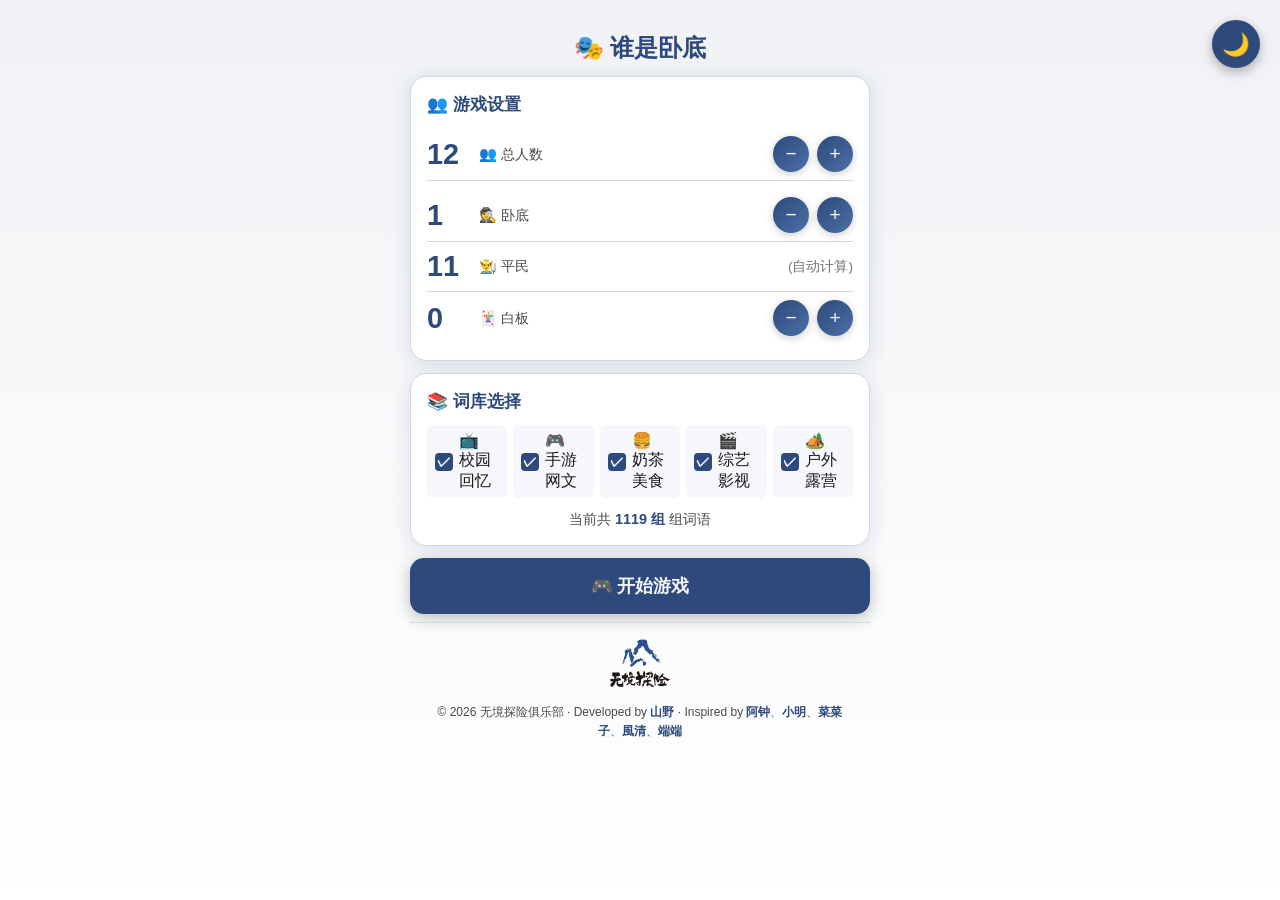
==== commit fc060ecb: "fix: 修复首页计数器数字变化时标签位置移动的问题 Co-Authored-By: Claude Opus 4.7 <noreply@anthropic.com>" ====
--- a/index.html
+++ b/index.html
@@ -189,6 +189,8 @@
             font-size: 1.8rem;
             font-weight: 700;
             color: var(--primary);
+            min-width: 44px;
+            text-align: left;
         }
 
         .counter-label {
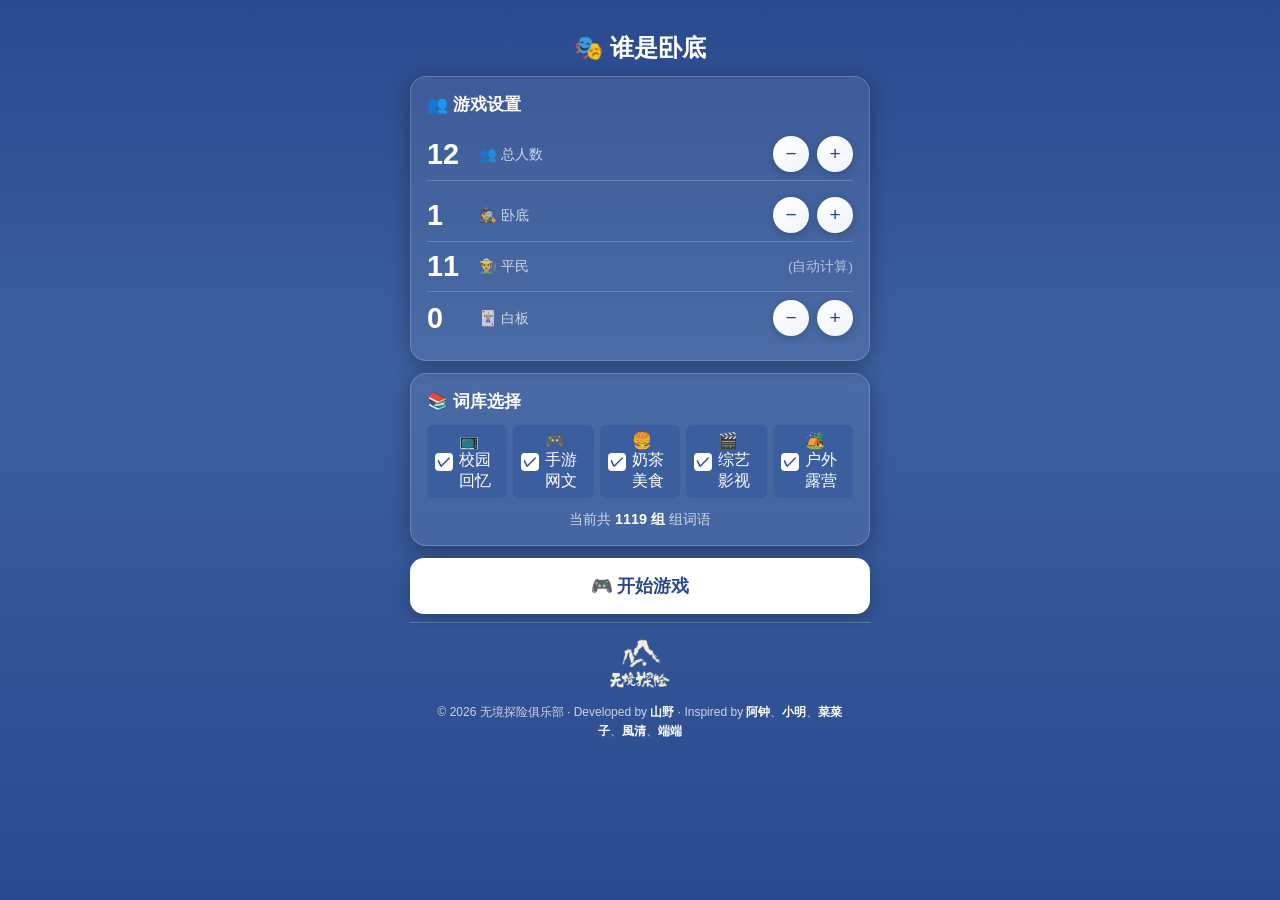
==== commit db3ff2fe: "refactor: 移除主题切换，固定暗色主题 移除日夜主题切换功能，统一使用暗色主题，简化代码： - CSS 变量从亮色切换为暗色主题默认值 - 删除 body.dark-theme 覆盖规则和 t" ====
--- a/index.html
+++ b/index.html
@@ -5,32 +5,8 @@
     <meta name="viewport" content="width=device-width, initial-scale=1.0, maximum-scale=1.0, user-scalable=no">
     <title>谁是卧底 - 无境探险</title>
     <style>
-        /* ==================== 亮色主题（默认 - 蓝色系） ==================== */
+        /* ==================== 暗色主题（深蓝 + 浅色文字） ==================== */
         :root {
-            --bg: #F5F7FA;
-            --bg-gradient: linear-gradient(180deg, #F0F2F5 0%, #FFFFFF 100%);
-            --primary: #2E4A7C;                     /* 深蓝，提高对比度 */
-            --primary-light: #4A6FA5;               /* 中蓝 */
-            --primary-dark: #1A2F4D;                /* 更深蓝 */
-            --primary-bg: rgba(46, 74, 124, 0.08);
-            --text: #1A1A1A;
-            --text-secondary: #4A4A4A;              /* 更深的次要文字 */
-            --card-bg: #FFFFFF;
-            --card-border: #D0D8E0;
-            --card-shadow: rgba(46, 74, 124, 0.15);
-            /* Web 2.0 柔和色 */
-            --danger: #E57373;
-            --danger-bg: #FFEBEE;
-            --danger-text: #C62828;
-            --success: #81C784;
-            --success-bg: #E8F5E9;
-            --success-text: #2E7D32;
-            --avatar-bg: #2E4A7C;                   /* 头像背景 - 深蓝 */
-            --avatar-text: #FFFFFF;                 /* 头像文字 - 白色 */
-        }
-
-        /* ==================== 暗色主题（深蓝 + 浅色文字） ==================== */
-        body.dark-theme {
             --bg: #3B5F9E;                          /* 和 LOGO 背景一致 */
             --bg-gradient: linear-gradient(180deg, #2A4A8E 0%, #3B5F9E 40%, #2A4A8E 100%);
             --primary: #FFFFFF;                     /* 纯白色，最高对比度 */
@@ -91,40 +67,6 @@
             margin-top: auto;
         }
 
-        /* 日夜切换按钮 */
-        .theme-toggle {
-            position: fixed;
-            top: 20px;
-            right: 20px;
-            width: 48px;
-            height: 48px;
-            border-radius: 50%;
-            border: 2px solid var(--primary);
-            background: var(--primary);
-            color: var(--bg);
-            font-size: 1.4rem;
-            cursor: pointer;
-            display: flex;
-            align-items: center;
-            justify-content: center;
-            transition: transform 0.2s, box-shadow 0.2s;
-            box-shadow: 0 4px 12px rgba(0,0,0,0.3);
-            z-index: 1000;
-        }
-
-        .theme-toggle:hover {
-            transform: scale(1.05);
-        }
-
-        .theme-toggle:active {
-            transform: scale(0.95);
-        }
-
-        body.dark-theme .theme-toggle {
-            background: #FFFFFF;
-            color: #2A4A8E;
-        }
-
         /* 页面切换 */
         .page {
             display: none;
@@ -214,7 +156,7 @@
             transition: transform 0.1s;
         }
 
-        body.dark-theme .counter-btn {
+        body .counter-btn {
             background: linear-gradient(135deg, #FFFFFF, #F0F4F8);
             color: #2A4A8E;
         }
@@ -229,7 +171,7 @@
             box-shadow: none;
         }
 
-        body.dark-theme .counter-btn:disabled {
+        body .counter-btn:disabled {
             background: rgba(255, 255, 255, 0.3);
         }
 
@@ -258,7 +200,7 @@
             box-shadow: 0 4px 16px rgba(0,0,0,0.25);
         }
 
-        body.dark-theme .btn-primary {
+        body .btn-primary {
             background: #FFFFFF;
             color: #2A4A8E;
         }
@@ -644,18 +586,39 @@
             display: flex;
             flex-direction: column;
             align-items: center;
+            z-index: 1000;
+            overflow: hidden;
+        }
+
+        /* 视频区域：占据剩余空间 */
+        .camera-video-container {
+            flex: 1 1 auto;
+            width: 100%;
+            display: flex;
+            align-items: center;
             justify-content: center;
-            z-index: 1000;
+            overflow: hidden;
+            padding: 10px;
         }
 
         .camera-video {
             width: 100%;
             max-width: 400px;
-            height: 300px;
+            height: 100%;
+            max-height: 100%;
             background: #000;
             border-radius: 16px;
-            object-fit: cover;
-            margin-bottom: 20px;
+            object-fit: contain;
+        }
+
+        /* 按钮区域：固定高度 100px */
+        .camera-buttons-wrapper {
+            flex: 0 0 100px;
+            width: 100%;
+            display: flex;
+            align-items: center;
+            justify-content: center;
+            padding-bottom: 10px;
         }
 
         .camera-canvas {
@@ -690,7 +653,7 @@
             color: var(--bg);
         }
 
-        body.dark-theme .camera-btn-capture {
+        body .camera-btn-capture {
             background: #FFFFFF;
             color: #2A4A8E;
         }
@@ -704,20 +667,20 @@
             margin: 10px 0;
         }
 
-        body.dark-theme .avatar-preview {
+        body .avatar-preview {
             border-color: #FFFFFF;
         }
 
         /* 暗色模式下复选框样式 */
-        body.dark-theme .checkbox-item input[type="checkbox"] {
+        body .checkbox-item input[type="checkbox"] {
             border-color: #FFFFFF;
         }
 
-        body.dark-theme .checkbox-item input[type="checkbox"]:checked {
+        body .checkbox-item input[type="checkbox"]:checked {
             background: #FFFFFF;
         }
 
-        body.dark-theme .checkbox-item input[type="checkbox"]:checked::after {
+        body .checkbox-item input[type="checkbox"]:checked::after {
             color: #2A4A8E;
         }
 
@@ -767,7 +730,7 @@
             box-shadow: 0 2px 8px rgba(0,0,0,0.4);
         }
 
-        body.dark-theme .player-number-badge {
+        body .player-number-badge {
             background: #FFFFFF;
             color: #2A4A8E;
         }
@@ -897,7 +860,7 @@
             display: flex;
             justify-content: center;
             align-items: center;
-            overflow: hidden;
+            overflow: hidden; /* 防止视频溢出 */
         }
 
         .card-front {
@@ -906,7 +869,7 @@
             border: 2px solid var(--primary-dark);
         }
 
-        body.dark-theme .card-front {
+        body .card-front {
             background: #FFFFFF;
             color: #2A4A8E;
             border: 2px solid #E0E8F0;
@@ -1007,7 +970,7 @@
             color: var(--bg);
         }
 
-        body.dark-theme .card-player-num {
+        body .card-player-num {
             color: #2A4A8E;
         }
 
@@ -1018,7 +981,7 @@
             font-weight: 600;
         }
 
-        body.dark-theme .card-hint {
+        body .card-hint {
             color: #2A4A8E;
         }
 
@@ -1052,7 +1015,7 @@
             color: var(--bg);
         }
 
-        body.dark-theme .card-role-badge.civilian {
+        body .card-role-badge.civilian {
             background: #2A4A8E;
             color: #FFFFFF;
         }
@@ -1111,7 +1074,7 @@
             z-index: 2;
         }
 
-        body.dark-theme .card-confirm-btn {
+        body .card-confirm-btn {
             background: transparent;
             color: #FFFFFF;
         }
@@ -1228,14 +1191,7 @@
             margin-bottom: 4px;
         }
 
-        /* 亮色主题下 LOGO 无背景，与页面渐变融为一体 */
-        body:not(.dark-theme) .footer-logo {
-            background: transparent;
-            padding: 0;
-        }
-
-        /* 暗色主题下 LOGO 无背景，与页面渐变融为一体 */
-        body.dark-theme .footer-logo {
+        body .footer-logo {
             background: transparent;
             padding: 0;
         }
@@ -1318,13 +1274,6 @@
             .copyright {
                 font-size: 0.6rem;
             }
-            .theme-toggle {
-                width: 36px;
-                height: 36px;
-                top: 10px;
-                right: 10px;
-                font-size: 1rem;
-            }
             .vote-option {
                 min-height: 100px;
                 padding: 12px 8px;
@@ -1339,11 +1288,6 @@
 </head>
 <body>
     <div class="container">
-        <!-- 日夜切换按钮 -->
-        <button class="theme-toggle" onclick="toggleTheme()" title="切换日夜模式">
-            <span id="theme-icon"></span>
-        </button>
-
         <!-- 首页 -->
         <div id="home-page" class="page active">
             <h1 class="page-title">🎭 谁是卧底</h1>
@@ -1440,7 +1384,7 @@
 
             <!-- 页脚 -->
             <div class="footer">
-                <img src="assets/logo_light.png" alt="无境探险" class="footer-logo" id="footer-logo-home" />
+                <img src="assets/logo_dark.png" alt="无境探险" class="footer-logo" id="footer-logo-home" />
                 <div class="copyright">
                     <p>© 2026 无境探险俱乐部 · Developed by <span class="highlight">山野</span> · Inspired by <span class="highlight">阿钟</span>、<span class="highlight">小明</span>、<span class="highlight">菜菜子</span>、<span class="highlight">風清</span>、<span class="highlight">端端</span></p>
                 </div>
@@ -1466,7 +1410,7 @@
 
             <!-- 页脚 -->
             <div class="footer">
-                <img src="assets/logo_light.png" alt="无境探险" class="footer-logo" id="footer-logo-transfer" />
+                <img src="assets/logo_dark.png" alt="无境探险" class="footer-logo" id="footer-logo-transfer" />
                 <div class="copyright">
                     <p>© 2026 无境探险俱乐部 · Developed by <span class="highlight">山野</span> · Inspired by <span class="highlight">阿钟</span>、<span class="highlight">小明</span>、<span class="highlight">菜菜子</span>、<span class="highlight">風清</span>、<span class="highlight">端端</span></p>
                 </div>
@@ -1488,7 +1432,7 @@
 
             <!-- 页脚 -->
             <div class="footer">
-                <img src="assets/logo_light.png" alt="无境探险" class="footer-logo" id="footer-logo-card" />
+                <img src="assets/logo_dark.png" alt="无境探险" class="footer-logo" id="footer-logo-card" />
                 <div class="copyright">
                     <p>© 2026 无境探险俱乐部 · Developed by <span class="highlight">山野</span> · Inspired by <span class="highlight">阿钟</span>、<span class="highlight">小明</span>、<span class="highlight">菜菜子</span>、<span class="highlight">風清</span>、<span class="highlight">端端</span></p>
                 </div>
@@ -1522,7 +1466,7 @@
 
             <!-- 页脚 -->
             <div class="footer">
-                <img src="assets/logo_light.png" alt="无境探险" class="footer-logo" id="footer-logo-word" />
+                <img src="assets/logo_dark.png" alt="无境探险" class="footer-logo" id="footer-logo-word" />
                 <div class="copyright">
                     <p>© 2026 无境探险俱乐部 · Developed by <span class="highlight">山野</span> · Inspired by <span class="highlight">阿钟</span>、<span class="highlight">小明</span>、<span class="highlight">菜菜子</span>、<span class="highlight">風清</span>、<span class="highlight">端端</span></p>
                 </div>
@@ -1560,7 +1504,7 @@
 
             <!-- 页脚 -->
             <div class="footer">
-                <img src="assets/logo_light.png" alt="无境探险" class="footer-logo" id="footer-logo-eliminate" />
+                <img src="assets/logo_dark.png" alt="无境探险" class="footer-logo" id="footer-logo-eliminate" />
                 <div class="copyright">
                     <p>© 2026 无境探险俱乐部 · Developed by <span class="highlight">山野</span> · Inspired by <span class="highlight">阿钟</span>、<span class="highlight">小明</span>、<span class="highlight">菜菜子</span>、<span class="highlight">風清</span>、<span class="highlight">端端</span></p>
                 </div>
@@ -1601,7 +1545,7 @@
 
             <!-- 页脚 -->
             <div class="footer">
-                <img src="assets/logo_light.png" alt="无境探险" class="footer-logo" id="footer-logo-eliminate-result" />
+                <img src="assets/logo_dark.png" alt="无境探险" class="footer-logo" id="footer-logo-eliminate-result" />
                 <div class="copyright">
                     <p>© 2026 无境探险俱乐部 · Developed by <span class="highlight">山野</span> · Inspired by <span class="highlight">阿钟</span>、<span class="highlight">小明</span>、<span class="highlight">菜菜子</span>、<span class="highlight">風清</span>、<span class="highlight">端端</span></p>
                 </div>
@@ -1623,7 +1567,7 @@
 
             <!-- 页脚 -->
             <div class="footer">
-                <img src="assets/logo_light.png" alt="无境探险" class="footer-logo" id="footer-logo-review" />
+                <img src="assets/logo_dark.png" alt="无境探险" class="footer-logo" id="footer-logo-review" />
                 <div class="copyright">
                     <p>© 2026 无境探险俱乐部 · Developed by <span class="highlight">山野</span> · Inspired by <span class="highlight">阿钟</span>、<span class="highlight">小明</span>、<span class="highlight">菜菜子</span>、<span class="highlight">風清</span>、<span class="highlight">端端</span></p>
                 </div>
@@ -1640,24 +1584,28 @@
                 </p>
             </div>
 
-            <div class="camera-container" style="position: relative; border-radius: 16px; overflow: hidden;">
-                <video id="camera-video" class="camera-video" autoplay playsinline></video>
+            <div class="camera-container">
+                <div class="camera-video-container">
+                    <video id="camera-video" class="camera-video" autoplay playsinline></video>
+                </div>
                 <canvas id="camera-canvas" class="camera-canvas"></canvas>
                 <img id="camera-preview" class="avatar-preview" style="display: none;" />
 
-                <div class="camera-buttons" id="camera-capture-btns">
-                    <button class="camera-btn camera-btn-capture" onclick="capturePhoto()" title="拍照">
-                        📷
-                    </button>
-                </div>
-
-                <div class="camera-buttons" id="camera-confirm-btns" style="display: none;">
-                    <button class="camera-btn" onclick="retakePhoto()" title="重拍">
-                        🔄
-                    </button>
-                    <button class="camera-btn camera-btn-capture" onclick="confirmPhoto()" title="确认">
-                        ✓
-                    </button>
+                <div class="camera-buttons-wrapper">
+                    <div class="camera-buttons" id="camera-capture-btns">
+                        <button class="camera-btn camera-btn-capture" onclick="capturePhoto()" title="拍照">
+                            📷
+                        </button>
+                    </div>
+
+                    <div class="camera-buttons" id="camera-confirm-btns" style="display: none;">
+                        <button class="camera-btn" onclick="retakePhoto()" title="重拍">
+                            🔄
+                        </button>
+                        <button class="camera-btn camera-btn-capture" onclick="confirmPhoto()" title="确认">
+                            ✓
+                        </button>
+                    </div>
                 </div>
             </div>
 
@@ -1667,7 +1615,7 @@
 
             <!-- 页脚 -->
             <div class="footer">
-                <img src="assets/logo_light.png" alt="无境探险" class="footer-logo" id="footer-logo-camera" />
+                <img src="assets/logo_dark.png" alt="无境探险" class="footer-logo" id="footer-logo-camera" />
                 <div class="copyright">
                     <p>© 2026 无境探险俱乐部 · Developed by <span class="highlight">山野</span> · Inspired by <span class="highlight">阿钟</span>、<span class="highlight">小明</span>、<span class="highlight">菜菜子</span>、<span class="highlight">風清</span>、<span class="highlight">端端</span></p>
                 </div>
@@ -1710,7 +1658,7 @@
 
             <!-- 页脚 -->
             <div class="footer">
-                <img src="assets/logo_light.png" alt="无境探险" class="footer-logo" id="footer-logo-result" />
+                <img src="assets/logo_dark.png" alt="无境探险" class="footer-logo" id="footer-logo-result" />
                 <div class="copyright">
                     <p>© 2026 无境探险俱乐部 · Developed by <span class="highlight">山野</span> · Inspired by <span class="highlight">阿钟</span>、<span class="highlight">小明</span>、<span class="highlight">菜菜子</span>、<span class="highlight">風清</span>、<span class="highlight">端端</span></p>
                 </div>
@@ -2903,24 +2851,6 @@
 
         // ==================== 初始化 ====================
         document.addEventListener('DOMContentLoaded', () => {
-            // 从 localStorage 恢复主题
-            const savedTheme = localStorage.getItem('theme');
-            const icon = document.getElementById('theme-icon');
-            const isDark = savedTheme === 'dark';
-
-            if (isDark) {
-                document.body.classList.add('dark-theme');
-                icon.textContent = '☀️';  // 暗色模式下显示太阳图标
-            } else {
-                icon.textContent = '🌙';  // 亮色模式下显示月亮图标
-            }
-
-            // 更新所有 footer logo
-            const logos = document.querySelectorAll('.footer-logo');
-            logos.forEach(logo => {
-                logo.src = isDark ? 'assets/logo_dark.png' : 'assets/logo_light.png';
-            });
-
             // 更新显示
             updateCounts();
             updateTotalWordsCount();
@@ -2935,23 +2865,6 @@
                 }
             });
         });
-
-        // ==================== 主题切换 ====================
-        function toggleTheme() {
-            document.body.classList.toggle('dark-theme');
-            const isDark = document.body.classList.contains('dark-theme');
-            const icon = document.getElementById('theme-icon');
-            icon.textContent = isDark ? '☀️' : '🌙';
-
-            // 保存到 localStorage
-            localStorage.setItem('theme', isDark ? 'dark' : 'light');
-
-            // 切换 LOGO
-            const logos = document.querySelectorAll('.footer-logo');
-            logos.forEach(logo => {
-                logo.src = isDark ? 'assets/logo_dark.png' : 'assets/logo_light.png';
-            });
-        }
 
         // ==================== 页面切换 ====================
         function showPage(pageId) {
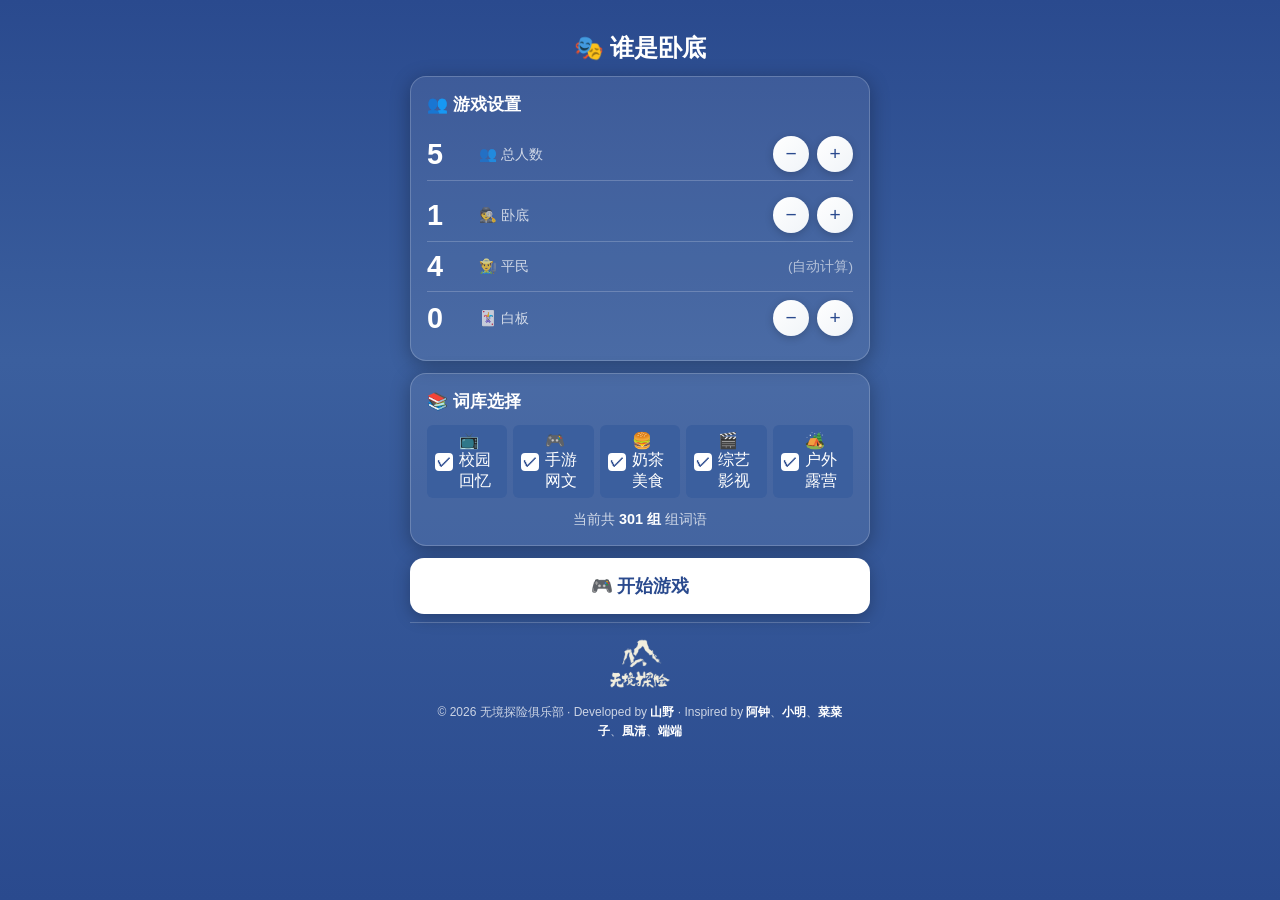
==== commit 257be4a3: "refactor: 精简词库至 301 组，默认人数改为 5 - 5 个分类，每类约 60 组（校园回忆、手游网文、奶茶美食、综艺影视、户外露营） - 只保留 2-3 字常用词，部分有特定含义的词保留" ====
--- a/index.html
+++ b/index.html
@@ -1668,934 +1668,263 @@
 
     <script>
         // ==================== 词库系统 ====================
-        // 📺 校园回忆词库（200 组）- 90/00 后专属
+        // 📺 校园回忆词库（60 组）- 90/00 后专属（只保留 2-3 字词）
         const wordBankSchool = [
             { w1: '中性笔', w2: '圆珠笔' },
             { w1: '修正带', w2: '涂改液' },
             { w1: '错题本', w2: '笔记本' },
-            { w1: '月考', w2: '期中考' },
+            { w1: '月考', w2: '期中' },
             { w1: '会考', w2: '高考' },
-            { w1: '模考', w2: '联考' },
             { w1: '辣条', w2: '魔芋爽' },
             { w1: '干脆面', w2: '小饼干' },
             { w1: '冰红茶', w2: '冰绿茶' },
             { w1: '跳长绳', w2: '踢毽子' },
-            { w1: '掰手腕', w2: '扳手腕' },
             { w1: '传纸条', w2: '丢纸团' },
-            { w1: '班长', w2: '学习委员' },
-            { w1: '课代表', w2: '小组长' },
-            { w1: '体育委员', w2: '文艺委员' },
+            { w1: '班长', w2: '学委' },
+            { w1: '课代表', w2: '组长' },
             { w1: '食堂', w2: '小卖部' },
-            { w1: '操场', w2: '篮球场' },
+            { w1: '操场', w2: '球场' },
             { w1: '图书馆', w2: '自习室' },
-            { w1: '班主任', w2: '任课老师' },
-            { w1: '语文老师', w2: '数学老师' },
-            { w1: '眼保健操', w2: '广播体操' },
+            { w1: '班主任', w2: '老师' },
+            { w1: '语文', w2: '数学' },
             { w1: '同桌', w2: '前后桌' },
             { w1: '校服', w2: '班服' },
             { w1: '红领巾', w2: '校徽' },
             { w1: '早自习', w2: '晚自习' },
-            { w1: '晨读', w2: '早操' },
-            { w1: '课间操', w2: '升旗仪式' },
-            { w1: '值日生', w2: '劳动委员' },
+            { w1: '值日生', w2: '劳动委' },
             { w1: '黑板', w2: '白板' },
             { w1: '粉笔', w2: '板擦' },
-            { w1: '讲台', w2: '课桌' },
-            { w1: '窗帘', w2: '百叶窗' },
-            { w1: '饮水机', w2: '热水壶' },
             { w1: '试卷', w2: '答题卡' },
             { w1: '铅笔', w2: '钢笔' },
-            { w1: '直尺', w2: '三角板' },
-            { w1: '圆规', w2: '量角器' },
             { w1: '文具盒', w2: '笔袋' },
             { w1: '书包', w2: '双肩包' },
             { w1: '课本', w2: '练习册' },
-            { w1: '字典', w2: '词典' },
             { w1: '补习班', w2: '兴趣班' },
-            { w1: '奥数', w2: '英语' },
-            { w1: '钢琴', w2: '小提琴' },
             { w1: '画画', w2: '书法' },
             { w1: '舞蹈', w2: '声乐' },
-            { w1: '夏令营', w2: '冬令营' },
             { w1: '春游', w2: '秋游' },
             { w1: '运动会', w2: '艺术节' },
-            { w1: '文艺汇演', w2: '合唱比赛' },
-            { w1: '演讲比赛', w2: '辩论赛' },
-            { w1: '知识竞赛', w2: '听写大赛' },
-            { w1: '三好学生', w2: '优秀干部' },
+            { w1: '三好生', w2: '优秀生' },
             { w1: '奖状', w2: '证书' },
-            { w1: '奖品', w2: '奖学金' },
-            { w1: '留作业', w2: '背课文' },
-            { w1: '默写', w2: '背诵' },
             { w1: '罚站', w2: '罚抄' },
             { w1: '请家长', w2: '家访' },
-            { w1: '办公室', w2: '教导处' },
             { w1: '校长', w2: '主任' },
-            { w1: '升学率', w2: '重点率' },
             { w1: '一本', w2: '二本' },
-            { w1: '专科', w2: '本科' },
             { w1: '考研', w2: '考公' },
             { w1: '学霸', w2: '学渣' },
-            { w1: '学神', w2: '学痞' },
             { w1: '逃课', w2: '旷课' },
-            { w1: '迟到', w2: '早退' },
             { w1: '挂科', w2: '补考' },
-            { w1: '重修', w2: '留级' },
             { w1: '毕业', w2: '结业' },
-            { w1: '学位证', w2: '毕业证' },
             { w1: '论文', w2: '答辩' },
             { w1: '实习', w2: '实训' },
             { w1: '校招', w2: '社招' },
             { w1: '简历', w2: '面试' },
-            { w1: '录用通知', w2: '入职通知' },
-            { w1: '三方协议', w2: '劳动合同' },
-            { w1: '五险一金', w2: '社保' },
-            { w1: '公积金', w2: '养老金' },
-            { w1: '年假', w2: '调休' },
             { w1: '加班', w2: '出差' },
             { w1: '团建', w2: '聚会' },
-            { w1: '同事', w2: '领导' },
             { w1: '老板', w2: '上司' },
             { w1: '工资', w2: '奖金' },
-            { w1: '绩效', w2: '提成' },
-            { w1: '晋升', w2: '加薪' },
             { w1: '跳槽', w2: '离职' },
-            { w1: '辞职', w2: '辞退' },
-            { w1: '失业', w2: '待业' },
             { w1: '创业', w2: '打工' },
-            { w1: '自由职业', w2: '全职工作' },
-            { w1: '远程办公', w2: '坐班' },
-            { w1: '弹性工作', w2: '朝九晚五' },
+            { w1: '周末', w2: '假日' },
             { w1: '午休', w2: '下午茶' },
-            { w1: '工作日', w2: '休息日' },
-            { w1: '周末', w2: '节假日' },
-            { w1: '调休', w2: '补班' },
-            { w1: '黄金周', w2: '小长假' },
-            { w1: '年假', w2: '婚假' },
-            { w1: '产假', w2: '陪产假' },
-            { w1: '病假', w2: '事假' },
-            { w1: '旷工', w2: '早退' },
             { w1: '打卡', w2: '签到' },
-            { w1: '考勤', w2: '工时' },
-            { w1: '加班费', w2: '补贴' },
-            { w1: '餐补', w2: '交通补' },
-            { w1: '房补', w2: '通讯补' },
-            { w1: '年终', w2: '双薪' },
-            { w1: '年终奖', w2: '分红' },
-            { w1: '股票', w2: '期权' },
-            { w1: '期权', w2: '股权' },
-            { w1: '融资', w2: '上市' },
-            { w1: '天使轮', w2: 'A 轮' },
-            { w1: 'B 轮', w2: 'C 轮' },
-            { w1: '上市', w2: '并购' },
-            { w1: '独角兽', w2: '初创公司' },
-            { w1: '写字楼', w2: '产业园' },
-            { w1: '孵化器', w2: '众创空间' },
-            { w1: '共享办公', w2: '联合办公' },
-            { w1: '格子间', w2: '独立办公室' },
-            { w1: '会议室', w2: '洽谈室' },
-            { w1: '投影仪', w2: '白板' },
-            { w1: '打印机', w2: '复印机' },
-            { w1: '扫描仪', w2: '传真机' },
-            { w1: '碎纸机', w2: '装订机' },
-            { w1: '办公电脑', w2: '笔记本电脑' },
-            { w1: '台式机', w2: '一体机' },
-            { w1: '显示器', w2: '键盘' },
-            { w1: '鼠标', w2: '鼠标垫' },
-            { w1: '办公椅', w2: '人体工学椅' },
-            { w1: '升降桌', w2: '办公桌' },
-            { w1: '文件柜', w2: '档案室' },
-            { w1: '前台', w2: '保安' },
-            { w1: '保洁', w2: '物业' },
+            { w1: '年终奖', w2: '双薪' },
+            { w1: '请假', w2: '调休' }
+        ];
+
+        // 🎮 手游网文词库（60 组）- 90/00 后网络生活（只保留 2-3 字词）
+        const wordBankGaming = [
+            { w1: '王者', w2: '联盟' },
+            { w1: '原神', w2: '崩坏' },
+            { w1: '吃鸡', w2: '绝地' },
+            { w1: '阴阳', w2: '平安京' },
+            { w1: '梦幻', w2: '大话' },
+            { w1: '消消乐', w2: '羊了个羊' },
+            { w1: '保卫萝卜', w2: '植物大战' },
+            { w1: '神庙', w2: '地铁' },
+            { w1: '斗地主', w2: '麻将' },
+            { w1: '第五', w2: '非对称' },
+            { w1: '明日', w2: '黎明' },
+            { w1: '碧蓝', w2: '战舰' },
+            { w1: '方舟', w2: '星尘' },
+            { w1: '逆水', w2: '天涯' },
+            { w1: '剑网', w2: '剑侠' },
+            { w1: '传奇', w2: '传世' },
+            { w1: '火线', w2: '逆战' },
+            { w1: '飞车', w2: '卡丁车' },
+            { w1: '炫舞', w2: '劲舞' },
+            { w1: '恋与', w2: '光与夜' },
+            { w1: '江南', w2: '桃源' },
+            { w1: '青蛙', w2: '猫咪' },
+            { w1: '多多', w2: '淘宝' },
+            { w1: '京东', w2: '天猫' },
+            { w1: '闲鱼', w2: '转转' },
+            { w1: '美团', w2: '饿了么' },
+            { w1: '滴滴', w2: '高德' },
+            { w1: '知乎', w2: '豆瓣' },
+            { w1: '贴吧', w2: '论坛' },
+            { w1: '抖音', w2: '快手' },
+            { w1: 'B 站', w2: '小红' },
+            { w1: '微信', w2: 'QQ' },
+            { w1: '朋友圈', w2: '微博' },
+            { w1: '优酷', w2: '爱奇艺' },
+            { w1: '腾讯', w2: '芒果' },
+            { w1: '钉钉', w2: '飞书' },
+            { w1: '百度', w2: '阿里' },
+            { w1: '墨迹', w2: '彩云' },
+            { w1: '携程', w2: '去哪儿' },
+            { w1: '猫眼', w2: '淘票票' },
+            { w1: '花呗', w2: '白条' },
+            { w1: '信用', w2: '储蓄' },
+            { w1: '股票', w2: '基金' },
+            { w1: '网红', w2: '主播' },
+            { w1: 'UP 主', w2: '博主' },
+            { w1: '直播', w2: '录播' },
+            { w1: '弹幕', w2: '评论' },
+            { w1: '点赞', w2: '收藏' },
+            { w1: '关注', w2: '粉丝' },
+            { w1: '内卷', w2: '躺平' },
+            { w1: '社牛', w2: '社恐' },
+            { w1: '种草', w2: '拔草' },
+            { w1: '打卡', w2: '拍照' },
+            { w1: '外卖', w2: '堂食' },
+            { w1: '团购', w2: '拼单' },
+            { w1: '会员', w2: '原价' },
+            { w1: '新品', w2: '爆款' },
+            { w1: '好评', w2: '差评' },
             { w1: '快递', w2: '外卖' },
-            { w1: '便利店', w2: '超市' },
-            { w1: '咖啡厅', w2: '奶茶店' },
-            { w1: '餐厅', w2: '食堂' },
-            { w1: '快餐', w2: '自助餐' },
-            { w1: '火锅', w2: '烧烤' },
-            { w1: '日料', w2: '韩料' },
-            { w1: '西餐', w2: '中餐' },
-            { w1: '东南亚菜', w2: '墨西哥菜' },
-            { w1: '甜品', w2: '饮品' },
-            { w1: '蛋糕', w2: '面包' },
-            { w1: '饼干', w2: '巧克力' },
-            { w1: '糖果', w2: '果冻' },
-            { w1: '冰淇淋', w2: '雪糕' },
+            { w1: '网购', w2: '电商' }
+        ];
+
+        // 🍔 奶茶美食词库（60 组）- 年轻人的味蕾（只保留 2-3 字词）
+        const wordBankFoodie = [
+            { w1: '喜茶', w2: '奈雪' },
+            { w1: '蜜雪', w2: '古茗' },
+            { w1: '茶百', w2: '书亦' },
+            { w1: '一点', w2: '都可' },
+            { w1: '星巴', w2: '瑞幸' },
+            { w1: '臭豆', w2: '螺蛳粉' },
+            { w1: '烤冷', w2: '手抓饼' },
+            { w1: '肉夹', w2: '凉皮' },
+            { w1: '煎饼', w2: '鸡蛋灌' },
+            { w1: '麻辣', w2: '冒菜' },
+            { w1: '串串', w2: '关东' },
+            { w1: '炸鸡', w2: '炸串' },
+            { w1: '麦当', w2: '肯德' },
+            { w1: '海底', w2: '呷哺' },
+            { w1: '小龙', w2: '大龙' },
+            { w1: '西贝', w2: '外婆' },
+            { w1: '太二', w2: '江边' },
+            { w1: '黄焖', w2: '老乡' },
+            { w1: '功夫', w2: '永和' },
+            { w1: '芝士', w2: '慕斯' },
+            { w1: '蛋挞', w2: '泡芙' },
+            { w1: '双皮', w2: '姜撞' },
+            { w1: '杨枝', w2: '芒果' },
+            { w1: '酸奶', w2: '乳酸' },
+            { w1: '养乐', w2: '优酸' },
+            { w1: '安慕', w2: '纯甄' },
+            { w1: '伊利', w2: '蒙牛' },
+            { w1: '哈根', w2: '八喜' },
+            { w1: '梦龙', w2: '可爱' },
+            { w1: '冰棍', w2: '冰工厂' },
+            { w1: '西瓜', w2: '哈密' },
+            { w1: '葡萄', w2: '提子' },
+            { w1: '草莓', w2: '树莓' },
+            { w1: '樱桃', w2: '车厘' },
+            { w1: '榴莲', w2: '山竹' },
+            { w1: '芒果', w2: '木瓜' },
+            { w1: '火龙', w2: '猕猴桃' },
+            { w1: '菠萝', w2: '凤梨' },
+            { w1: '香蕉', w2: '芭蕉' },
+            { w1: '红薯', w2: '紫薯' },
+            { w1: '土豆', w2: '地瓜' },
+            { w1: '玉米', w2: '豌豆' },
+            { w1: '绿豆', w2: '红豆' },
+            { w1: '西兰', w2: '花菜' },
+            { w1: '生菜', w2: '菠菜' },
+            { w1: '芹菜', w2: '韭菜' },
+            { w1: '大葱', w2: '小葱' },
+            { w1: '生姜', w2: '大蒜' },
+            { w1: '辣椒', w2: '青椒' },
+            { w1: '豆瓣', w2: '黄豆' },
+            { w1: '蚝油', w2: '酱油' },
+            { w1: '生抽', w2: '老抽' },
+            { w1: '陈醋', w2: '白醋' },
+            { w1: '料酒', w2: '黄酒' },
+            { w1: '白酒', w2: '啤酒' },
+            { w1: '红酒', w2: '葡萄' },
             { w1: '奶茶', w2: '果汁' },
             { w1: '咖啡', w2: '茶饮' },
             { w1: '可乐', w2: '雪碧' },
-            { w1: '芬达', w2: '七喜' },
-            { w1: '脉动', w2: '激活' },
-            { w1: '红牛', w2: '东鹏特饮' },
-            { w1: '魔爪', w2: '战马' },
-            { w1: '凉茶', w2: '菊花茶' },
-            { w1: '柠檬茶', w2: '冰红茶' },
-            { w1: '绿茶', w2: '红茶' },
-            { w1: '乌龙茶', w2: '普洱茶' },
-            { w1: '白茶', w2: '黄茶' },
-            { w1: '黑茶', w2: '花茶' },
-            { w1: '茉莉花茶', w2: '玫瑰花茶' },
-            { w1: '枸杞茶', w2: '红枣茶' },
-            { w1: '蜂蜜水', w2: '柠檬水' },
-            { w1: '苏打水', w2: '气泡水' },
-            { w1: '矿泉水', w2: '纯净水' },
-            { w1: '蒸馏水', w2: '山泉水' },
-            { w1: '井水', w2: '自来水' },
-            { w1: '热水', w2: '温水' },
-            { w1: '凉水', w2: '冰水' },
-            { w1: '开水', w2: '沸水' },
-            { w1: '温水', w2: '热水' },
-            { w1: '冷水', w2: '凉水' },
-            { w1: '热水袋', w2: '暖宝宝' },
-            { w1: '电热毯', w2: '暖手宝' },
-            { w1: '暖风机', w2: '取暖器' },
-            { w1: '空调', w2: '暖气' },
-            { w1: '地暖', w2: '壁挂炉' },
-            { w1: '电风扇', w2: '空调扇' },
-            { w1: '冷风机', w2: '排气扇' },
-            { w1: '抽油烟机', w2: '燃气灶' },
-            { w1: '电饭煲', w2: '电压力锅' },
-            { w1: '电磁炉', w2: '电陶炉' },
-            { w1: '微波炉', w2: '烤箱' },
-            { w1: '空气炸锅', w2: '蒸烤箱' },
-            { w1: '破壁机', w2: '料理机' },
-            { w1: '榨汁机', w2: '豆浆机' },
-            { w1: '咖啡机', w2: '胶囊咖啡机' },
-            { w1: '饮水机', w2: '净水器' },
-            { w1: '软水机', w2: '热水器' },
-            { w1: '洗衣机', w2: '烘干机' },
-            { w1: '洗烘一体', w2: '洗脱一体' },
-            { w1: '冰箱', w2: '冰柜' },
-            { w1: '冷柜', w2: '冷藏柜' },
-            { w1: '展示柜', w2: '保鲜柜' },
-            { w1: '酒柜', w2: '雪茄柜' },
-            { w1: '鞋柜', w2: '衣柜' },
-            { w1: '橱柜', w2: '吊柜' },
-            { w1: '地柜', w2: '壁柜' },
-            { w1: '书柜', w2: '展柜' },
-            { w1: '电视柜', w2: '茶几' },
-            { w1: '沙发', w2: '床垫' },
-            { w1: '枕头', w2: '被子' },
-            { w1: '床单', w2: '被套' },
-            { w1: '枕套', w2: '床笠' },
-            { w1: '褥子', w2: '凉席' },
-            { w1: '蚊帐', w2: '窗帘' },
-            { w1: '纱窗', w2: '百叶窗' },
-            { w1: '遮光帘', w2: '卷帘' },
-            { w1: '罗马帘', w2: '蜂巢帘' },
-            { w1: '书桌', w2: '办公桌' },
-            { w1: '台灯', w2: '落地灯' },
-            { w1: '笔筒', w2: '文具盒' },
-            { w1: '便利贴', w2: '便签纸' },
-            { w1: '回形针', w2: '订书钉' },
-            { w1: '文件夹', w2: '文件袋' },
-            { w1: '档案袋', w2: '牛皮纸袋' },
-            { w1: '名片夹', w2: '名片盒' },
-            { w1: '计算器', w2: '计数机' },
-            { w1: '投影仪', w2: '幻灯机' },
-            { w1: '复印机', w2: '打印机' },
-            { w1: '扫描仪', w2: '传真机' },
-            { w1: '碎纸机', w2: '装订机' },
-            { w1: '白板笔', w2: '记号笔' },
-            { w1: '荧光笔', w2: 'highlighter' },
-            { w1: '油画棒', w2: '蜡笔' },
-            { w1: '水彩笔', w2: '马克笔' },
-            { w1: '颜料', w2: '画布' },
-            { w1: '画笔', w2: '画板' },
-            { w1: '调色盘', w2: '调色板' },
-            { w1: '橡皮泥', w2: '黏土' },
-            { w1: '折纸', w2: '剪纸' },
-            { w1: '手工课', w2: '美术课' },
-            { w1: '音乐课', w2: '体育课' },
-            { w1: '科学课', w2: '实验课' },
-            { w1: '计算机课', w2: '信息课' },
-            { w1: '心理课', w2: '健康教育' },
-            { w1: '班会课', w2: '少先队活动' },
-            { w1: '共青团', w2: '少先队' },
-            { w1: '学生会', w2: '社团' },
-            { w1: '文学社', w2: '诗社' },
-            { w1: '话剧社', w2: '戏剧社' },
-            { w1: '合唱团', w2: '乐队' },
-            { w1: '舞蹈队', w2: '啦啦队' },
-            { w1: '足球队', w2: '篮球队' },
-            { w1: '排球队', w2: '乒乓球队' },
-            { w1: '羽毛球队', w2: '网球队' },
-            { w1: '田径队', w2: '游泳队' },
-            { w1: '棋社', w2: '牌社' },
-            { w1: '摄影社', w2: '电影社' },
-            { w1: '动漫社', w2: 'COSPLAY 社' },
-            { w1: '手工社', w2: '编织社' },
-            { w1: '烹饪社', w2: '烘焙社' },
-            { w1: '书法社', w2: '国画社' },
-            { w1: '围棋社', w2: '象棋社' },
-            { w1: '桥牌社', w2: '魔术社' },
-            { w1: '科技社', w2: '机器人社' },
-            { w1: '编程社', w2: '电子社' },
-            { w1: '天文社', w2: '地理社' },
-            { w1: '生物社', w2: '化学社' },
-            { w1: '物理社', w2: '数学社' }
+            { w1: '火锅', w2: '烧烤' }
         ];
 
-        // 🎮 手游网文词库（200 组）- 90/00 后网络生活（已清理英文）
-        const wordBankGaming = [
-            { w1: '王者荣耀', w2: '英雄联盟' },
-            { w1: '原神', w2: '崩坏星穹铁道' },
-            { w1: '和平精英', w2: '绝地求生' },
-            { w1: '阴阳师', w2: '决战平安京' },
-            { w1: '梦幻西游', w2: '大话西游' },
-            { w1: '炉石传说', w2: '影之诗' },
-            { w1: '部落冲突', w2: '皇室战争' },
-            { w1: '开心消消乐', w2: '羊了个羊' },
-            { w1: '保卫萝卜', w2: '植物大战僵尸' },
-            { w1: '愤怒的小鸟', w2: '水果忍者' },
-            { w1: '神庙逃亡', w2: '地铁跑酷' },
-            { w1: '天天酷跑', w2: '天天爱消除' },
-            { w1: '欢乐斗地主', w2: '欢乐麻将' },
-            { w1: '中国象棋', w2: '围棋' },
-            { w1: '第五人格', w2: '非对称竞技' },
-            { w1: '荒野行动', w2: '终结战场' },
-            { w1: '明日之后', w2: '黎明觉醒' },
-            { w1: '幻塔', w2: '开放世界' },
-            { w1: '鸣潮', w2: '战双帕弥什' },
-            { w1: '崩坏三', w2: '崩坏学园' },
-            { w1: '碧蓝航线', w2: '战舰少女' },
-            { w1: '少女前线', w2: '云图计划' },
-            { w1: '明日方舟', w2: '来自星尘' },
-            { w1: '剑与远征', w2: '万国觉醒' },
-            { w1: '文明与征服', w2: '重返帝国' },
-            { w1: '率土之滨', w2: '三国志战略版' },
-            { w1: '最强王者', w2: '巅峰战舰' },
-            { w1: '坦克世界', w2: '战舰世界' },
-            { w1: '星际争霸', w2: '魔兽争霸' },
-            { w1: '刀塔二', w2: '英雄联盟' },
-            { w1: '反恐精英', w2: '穿越火线' },
-            { w1: '守望先锋', w2: '无畏契约' },
-            { w1: '永劫无间', w2: '流星蝴蝶剑' },
-            { w1: '逆水寒', w2: '天涯明月刀' },
-            { w1: '一梦江湖', w2: '倩女幽魂' },
-            { w1: '剑网三', w2: '剑侠情缘' },
-            { w1: '天龙八部', w2: '笑傲江湖' },
-            { w1: '完美世界', w2: '诛仙' },
-            { w1: '问道', w2: '梦想世界' },
-            { w1: '神武', w2: '梦幻聊斋' },
-            { w1: '热血江湖', w2: '奇迹' },
-            { w1: '传奇', w2: '传世' },
-            { w1: '征途', w2: '巨人' },
-            { w1: '穿越火线', w2: '逆战' },
-            { w1: 'QQ 飞车', w2: '跑跑卡丁车' },
-            { w1: '炫舞', w2: '劲舞团' },
-            { w1: '音乐游戏', w2: '节奏大师' },
-            { w1: '恋与制作人', w2: '光与夜之恋' },
-            { w1: '未定事件簿', w2: '时空中的绘旅人' },
-            { w1: '世界之外', w2: '恋与深空' },
-            { w1: '江南百景图', w2: '桃源深处有人家' },
-            { w1: '动物餐厅', w2: '楼下的早餐店' },
-            { w1: '旅行青蛙', w2: '猫咪后院' },
-            { w1: '合成大西瓜', w2: '羊了个羊' },
-            { w1: '跳一跳', w2: '小程序游戏' },
-            { w1: '头脑王者', w2: '芝士超人' },
-            { w1: '拼多多', w2: '淘宝' },
-            { w1: '京东', w2: '天猫' },
-            { w1: '唯品会', w2: '得物' },
-            { w1: '闲鱼', w2: '转转' },
-            { w1: '美团', w2: '饿了么' },
-            { w1: '大众点评', w2: '口碑' },
-            { w1: '滴滴出行', w2: '高德打车' },
-            { w1: '曹操出行', w2: '滴滴出行' },
-            { w1: '哈啰单车', w2: '美团单车' },
-            { w1: '青桔单车', w2: '共享单车' },
-            { w1: '知乎', w2: '豆瓣' },
-            { w1: '贴吧', w2: '论坛' },
-            { w1: '虎扑', w2: '懂球帝' },
-            { w1: '什么值得买', w2: '小红书' },
-            { w1: '抖音', w2: '快手' },
-            { w1: '视频号', w2: '哔哩哔哩' },
-            { w1: '西瓜视频', w2: '好看视频' },
-            { w1: '优酷', w2: '爱奇艺' },
-            { w1: '腾讯视频', w2: '芒果 TV' },
-            { w1: '搜狐视频', w2: '乐视视频' },
-            { w1: 'PP 视频', w2: '咪咕视频' },
-            { w1: '央视频', w2: '学习强国' },
-            { w1: '钉钉', w2: '企业微信' },
-            { w1: '飞书', w2: '腾讯会议' },
-            { w1: '印象笔记', w2: '有道云笔记' },
-            { w1: '为知笔记', w2: '万兴笔记' },
-            { w1: '石墨文档', w2: '腾讯文档' },
-            { w1: '金山文档', w2: '语雀' },
-            { w1: '百度网盘', w2: '阿里云盘' },
-            { w1: '天翼云盘', w2: '和彩云' },
-            { w1: '迅雷', w2: '比特彗星' },
-            { w1: 'WiFi 万能钥匙', w2: '腾讯手机管家' },
-            { w1: '360 安全卫士', w2: '腾讯电脑管家' },
-            { w1: '鲁大师', w2: '安兔兔' },
-            { w1: '墨迹天气', w2: '彩云天气' },
-            { w1: '航班管家', w2: '铁路 12306' },
-            { w1: '航旅纵横', w2: '飞常准' },
-            { w1: '马蜂窝', w2: '穷游' },
-            { w1: '携程', w2: '去哪儿' },
-            { w1: '同程旅行', w2: '飞猪' },
-            { w1: '途牛', w2: '驴妈妈' },
-            { w1: '猫眼电影', w2: '淘票票' },
-            { w1: '豆瓣电影', w2: '时光网' },
-            { w1: '天天基金', w2: '支付宝' },
-            { w1: '东方财富', w2: '同花顺' },
-            { w1: '雪球', w2: '老虎证券' },
-            { w1: '富途牛牛', w2: '华盛通' },
-            { w1: '京东金融', w2: '陆金所' },
-            { w1: '微粒贷', w2: '借呗' },
-            { w1: '花呗', w2: '白条' },
-            { w1: '信用卡', w2: '储蓄卡' },
-            { w1: '借记卡', w2: '理财卡' },
-            { w1: '理财产品', w2: '基金' },
-            { w1: '股票', w2: '债券' },
-            { w1: '期货', w2: '外汇' },
-            { w1: '保险', w2: '社保' },
-            { w1: '医保', w2: '养老金' },
-            { w1: '公积金', w2: '企业年金' },
-            { w1: '商业保险', w2: '人寿保险' },
-            { w1: '财产保险', w2: '车险' },
-            { w1: '重疾险', w2: '医疗险' },
-            { w1: '意外险', w2: '寿险' },
-            { w1: '定期寿险', w2: '终身寿险' },
-            { w1: '分红险', w2: '万能险' },
-            { w1: '投连险', w2: '年金险' },
-            { w1: '教育金', w2: '养老金' },
-            { w1: '健康险', w2: '养老保险' },
-            { w1: '少儿险', w2: '女性险' },
-            { w1: '家庭险', w2: '团体险' },
-            { w1: '个人险', w2: '综合险' },
-            { w1: '主险', w2: '附加险' },
-            { w1: '基本险', w2: '补充险' },
-            { w1: '原保险', w2: '再保险' },
-            { w1: '共同保险', w2: '重复保险' },
-            { w1: '超额保险', w2: '不足额保险' },
-            { w1: '足额保险', w2: '定值保险' },
-            { w1: '不定值保险', w2: '定额保险' },
-            { w1: '损失保险', w2: '责任保险' },
-            { w1: '信用保险', w2: '保证保险' },
-            { w1: '财产保险', w2: '人身保险' },
-            { w1: '火灾保险', w2: '海上保险' },
-            { w1: '运输保险', w2: '工程保险' },
-            { w1: '农业保险', w2: '信用保险' },
-            { w1: '保证保险', w2: '责任保险' },
-            { w1: '公众责任险', w2: '产品责任险' },
-            { w1: '雇主责任险', w2: '职业责任险' },
-            { w1: '环境污染责任险', w2: '食品安全责任险' },
-            { w1: '医疗责任险', w2: '教育责任险' },
-            { w1: '旅游责任险', w2: '交通运输责任险' },
-            { w1: '建筑工程一切险', w2: '安装工程一切险' },
-            { w1: '财产一切险', w2: '机器损坏险' },
-            { w1: '计算机保险', w2: '现金保险' },
-            { w1: '盗窃险', w2: '抢劫险' },
-            { w1: '罢工暴动险', w2: '恐怖活动险' },
-            { w1: '战争险', w2: '核风险险' },
-            { w1: '地震险', w2: '洪水险' },
-            { w1: '台风险', w2: '暴雨险' },
-            { w1: '雪灾险', w2: '冰雹险' },
-            { w1: '泥石流险', w2: '滑坡险' },
-            { w1: '火山爆发险', w2: '海啸险' },
-            { w1: '干旱险', w2: '霜冻险' },
-            { w1: '病虫害险', w2: '瘟疫险' },
-            { w1: '农作物险', w2: '畜牧险' },
-            { w1: '水产养殖险', w2: '森林保险' },
-            { w1: '园艺保险', w2: '温室大棚保险' },
-            { w1: '渔船保险', w2: '渔工责任险' },
-            { w1: '捕捞保险', w2: '养殖保险' },
-            { w1: '收获保险', w2: '价格保险' },
-            { w1: '收入保险', w2: '指数保险' },
-            { w1: '气象指数保险', w2: '价格指数保险' },
-            { w1: '期货期权保险', w2: '保险期货' },
-            { w1: '巨灾债券', w2: '保险证券化' },
-            { w1: '风险证券化', w2: '保险衍生产品' },
-            { w1: '天气衍生品', w2: '灾难债券' },
-            { w1: '网游', w2: '端游' },
-            { w1: '页游', w2: '手游' },
-            { w1: '单机游戏', w2: '联机游戏' },
-            { w1: '主机游戏', w2: '掌机游戏' },
-            { w1: 'Switch', w2: 'PS5' },
-            { w1: 'Xbox', w2: 'Steam' },
-            { w1: ' Epic', w2: 'G 胖' },
-            { w1: '游戏主播', w2: '视频 UP 主' },
-            { w1: '电竞选手', w2: '职业玩家' },
-            { w1: '游戏解说', w2: '游戏攻略' },
-            { w1: '游戏测评', w2: '游戏评测' },
-            { w1: '抢先体验', w2: '内测资格' },
-            { w1: '公测', w2: '开服' },
-            { w1: '合服', w2: '滚服' },
-            { w1: '首充', w2: '月卡' },
-            { w1: '季卡', w2: '年卡' },
-            { w1: '通行证', w2: '战令' },
-            { w1: '每日任务', w2: '每周任务' },
-            { w1: '成就系统', w2: '排行榜' },
-            { w1: '竞技场', w2: '天梯' },
-            { w1: '排位赛', w2: '匹配赛' },
-            { w1: '人机对战', w2: '真人对战' },
-            { w1: '组队开黑', w2: '单排上分' },
-            { w1: 'carry 全场', w2: '躺赢' },
-            { w1: 'MVP', w2: '最佳选手' },
-            { w1: '五杀', w2: '超神' },
-            { w1: '连跪', w2: '连赢' },
-            { w1: '掉段', w2: '升段' },
-            { w1: '渡劫', w2: '晋级' },
-            { w1: '青铜', w2: '白银' },
-            { w1: '黄金', w2: '铂金' },
-            { w1: '钻石', w2: '大师' },
-            { w1: '王者', w2: '传奇' },
-            { w1: '网文', w2: '小说' },
-            { w1: '连载', w2: '完结' },
-            { w1: '更新', w2: '订阅' },
-            { w1: '月票', w2: '打赏' },
-            { w1: '盟主', w2: '版主' },
-            { w1: '书迷', w2: '粉丝' },
-            { w1: '同人文', w2: '番外篇' },
-            { w1: '正传', w2: '前传' },
-            { w1: '续集', w2: '翻拍' },
-            { w1: '改编', w2: '原创' },
-            { w1: 'IP', w2: '版权' },
-            { w1: '作家', w2: '写手' },
-            { w1: '大神', w2: '萌新' },
-            { w1: '太监', w2: '烂尾' },
-            { w1: '爽文', w2: '虐文' },
-            { w1: '甜文', w2: '虐恋' }
+        // 🎬 综艺影视词库（60 组）- 追剧人的快乐（只保留 2-3 字词）
+        const wordBankShow = [
+            { w1: '奔跑', w2: '极限' },
+            { w1: '向往', w2: '中餐' },
+            { w1: '快本', w2: '天天' },
+            { w1: '王牌', w2: '喜剧' },
+            { w1: '歌手', w2: '好声音' },
+            { w1: '说唱', w2: '听我的' },
+            { w1: '乐队', w2: '热血' },
+            { w1: '乘风', w2: '披荆' },
+            { w1: '创造', w2: '青春' },
+            { w1: '明侦', w2: '密逃' },
+            { w1: '冰箱', w2: '舌尖' },
+            { w1: '餐厅', w2: '客栈' },
+            { w1: '花儿', w2: '妻子' },
+            { w1: '爸爸', w2: '妈妈' },
+            { w1: '时代', w2: 'TF' },
+            { w1: '甄嬛', w2: '芈月' },
+            { w1: '陈情', w2: '山河' },
+            { w1: '琅琊', w2: '庆余' },
+            { w1: '清平', w2: '梦华' },
+            { w1: '苍兰', w2: '长月' },
+            { w1: '锦心', w2: '知否' },
+            { w1: '乔家', w2: '都好' },
+            { w1: '欢喜', w2: '舍得' },
+            { w1: '少年', w2: '家人' },
+            { w1: '相思', w2: '沉香' },
+            { w1: '斛珠', w2: '三生' },
+            { w1: '香蜜', w2: '琉璃' },
+            { w1: '如懿', w2: '金枝' },
+            { w1: '行者', w2: '飞虎' },
+            { w1: '1988', w2: '1994' },
+            { w1: '鱿鱼', w2: '王国' },
+            { w1: '鬼怪', w2: '后裔' },
+            { w1: '星星', w2: '顶楼' },
+            { w1: '探案', w2: '误杀' },
+            { w1: '战狼', w2: '长津' },
+            { w1: '八佰', w2: '集结' },
+            { w1: '子弹', w2: '邪不压' },
+            { w1: '无证', w2: '白夜' },
+            { w1: '沉默', w2: '隐秘' },
+            { w1: '法医', w2: '骨语' },
+            { w1: '三十', w2: '二十' },
+            { w1: '欢乐', w2: '前半生' },
+            { w1: '流金', w2: '北辙' },
+            { w1: '爱情', w2: '老友' },
+            { w1: '爆炸', w2: '姐妹' },
+            { w1: '权力', w2: '猎魔' },
+            { w1: '哈利', w2: '动物' },
+            { w1: '哪吒', w2: '大圣' },
+            { w1: '罗小', w2: '雾山' },
+            { w1: '斗罗', w2: '完美' },
+            { w1: '吞噬', w2: '雪鹰' },
+            { w1: '仙逆', w2: '求魔' },
+            { w1: '诡秘', w2: '奥术' },
+            { w1: '惊悚', w2: '无限' },
+            { w1: '鬼吹', w2: '盗墓' },
+            { w1: '老九', w2: '沙海' },
+            { w1: '云南', w2: '昆仑' },
+            { w1: '龙岭', w2: '精绝' },
+            { w1: '恶作', w2: '可能' },
+            { w1: '花千', w2: '古剑' }
         ];
 
-        // 🍔 奶茶美食词库（200 组）- 年轻人的味蕾
-        const wordBankFoodie = [
-            { w1: '喜茶', w2: '奈雪的茶' },
-            { w1: '蜜雪冰城', w2: '古茗' },
-            { w1: '茶百道', w2: '书亦烧仙草' },
-            { w1: '一点点', w2: '都可' },
-            { w1: '快乐柠檬', w2: 'CoCo' },
-            { w1: '星巴克', w2: '瑞幸咖啡' },
-            { w1: '咖啡', w2: '茶饮' },
-            { w1: '臭豆腐', w2: '螺蛳粉' },
-            { w1: '烤冷面', w2: '手抓饼' },
-            { w1: '肉夹馍', w2: '凉皮' },
-            { w1: '煎饼果子', w2: '鸡蛋灌饼' },
-            { w1: '麻辣烫', w2: '冒菜' },
-            { w1: '串串香', w2: '关东煮' },
-            { w1: '炸鸡', w2: '炸串' },
-            { w1: '汉堡王', w2: '德克士' },
-            { w1: '麦当劳', w2: '肯德基' },
-            { w1: '必胜客', w2: '达美乐' },
-            { w1: '海底捞', w2: '呷哺呷哺' },
-            { w1: '小龙坎', w2: '大龙燚' },
-            { w1: '蜀大侠', w2: '谭鸭血' },
-            { w1: '西贝莜面村', w2: '外婆家' },
-            { w1: '绿茶餐厅', w2: '南京大牌档' },
-            { w1: '太二酸菜鱼', w2: '江边城外' },
-            { w1: '杨铭宇黄焖鸡', w2: '老乡鸡' },
-            { w1: '真功夫', w2: '永和大王' },
-            { w1: '吉野家', w2: '味千拉面' },
-            { w1: '呷哺呷哺', w2: '小肥羊' },
-            { w1: '美团', w2: '饿了么' },
-            { w1: '美团外卖', w2: '饿了么外卖' },
-            { w1: '芝士蛋糕', w2: '慕斯蛋糕' },
-            { w1: '蛋挞', w2: '泡芙' },
-            { w1: '双皮奶', w2: '姜撞奶' },
-            { w1: '杨枝甘露', w2: '芒果西米露' },
-            { w1: '糖水', w2: '绿豆沙' },
-            { w1: '红豆沙', w2: '芝麻糊' },
-            { w1: '牛轧糖', w2: '奶片' },
-            { w1: '酸奶', w2: '乳酸菌' },
-            { w1: '养乐多', w2: '优酸乳' },
-            { w1: '安慕希', w2: '纯甄' },
-            { w1: '卡士', w2: '简爱' },
-            { w1: '和路雪', w2: '伊利' },
-            { w1: '蒙牛', w2: '光明' },
-            { w1: '八喜', w2: '哈根达斯' },
-            { w1: '梦龙', w2: '可爱多' },
-            { w1: '随变', w2: '绿舌头' },
-            { w1: '老冰棍', w2: '冰工厂' },
-            { w1: '冰沙', w2: '刨冰' },
-            { w1: '炒酸奶', w2: '冰淇淋卷' },
-            { w1: '绵绵冰', w2: '雪花冰' },
-            { w1: '水果捞', w2: '酸奶水果杯' },
-            { w1: '鲜切水果', w2: '果切' },
-            { w1: '西瓜', w2: '哈密瓜' },
-            { w1: '葡萄', w2: '提子' },
-            { w1: '橙子', w2: '橘子' },
-            { w1: '柚子', w2: '柠檬' },
-            { w1: '苹果', w2: '梨' },
-            { w1: '桃子', w2: '李子' },
-            { w1: '杨梅', w2: '蓝莓' },
-            { w1: '草莓', w2: '树莓' },
-            { w1: '樱桃', w2: '车厘子' },
-            { w1: '榴莲', w2: '山竹' },
-            { w1: '芒果', w2: '木瓜' },
-            { w1: '火龙果', w2: '猕猴桃' },
-            { w1: '百香果', w2: '无花果' },
-            { w1: '椰子', w2: '椰青' },
-            { w1: '桂圆', w2: '龙眼' },
-            { w1: '荔枝', w2: '红毛丹' },
-            { w1: '菠萝', w2: '凤梨' },
-            { w1: '香蕉', w2: '芭蕉' },
-            { w1: '甘蔗', w2: '甜杆' },
-            { w1: '莲藕', w2: '菱角' },
-            { w1: '荸荠', w2: '茨菇' },
-            { w1: '山药', w2: '芋头' },
-            { w1: '红薯', w2: '紫薯' },
-            { w1: '土豆', w2: '地瓜' },
-            { w1: '玉米', w2: '豌豆' },
-            { w1: '毛豆', w2: '黄豆' },
-            { w1: '绿豆', w2: '红豆' },
-            { w1: '黑豆', w2: '芸豆' },
-            { w1: '蚕豆', w2: '扁豆' },
-            { w1: '四季豆', w2: '豆角' },
-            { w1: '荷兰豆', w2: '甜豆' },
-            { w1: '西兰花', w2: '花菜' },
-            { w1: '卷心菜', w2: '大白菜' },
-            { w1: '娃娃菜', w2: '油麦菜' },
-            { w1: '生菜', w2: '菠菜' },
-            { w1: '茼蒿', w2: '香菜' },
-            { w1: '芹菜', w2: '韭菜' },
-            { w1: '蒜苗', w2: '蒜苔' },
-            { w1: '大葱', w2: '小葱' },
-            { w1: '洋葱', w2: '红葱头' },
-            { w1: '生姜', w2: '大蒜' },
-            { w1: '辣椒', w2: '青椒' },
-            { w1: '红椒', w2: '黄椒' },
-            { w1: '彩椒', w2: '甜椒' },
-            { w1: '小米辣', w2: '二荆条' },
-            { w1: '杭椒', w2: '线椒' },
-            { w1: '泡椒', w2: '剁椒' },
-            { w1: '豆瓣酱', w2: '黄豆酱' },
-            { w1: '甜面酱', w2: '辣椒酱' },
-            { w1: '蒜蓉酱', w2: '沙茶酱' },
-            { w1: '蚝油', w2: '酱油' },
-            { w1: '生抽', w2: '老抽' },
-            { w1: '蒸鱼豉油', w2: '海鲜酱油' },
-            { w1: '陈醋', w2: '白醋' },
-            { w1: '米醋', w2: '果醋' },
-            { w1: '料酒', w2: '黄酒' },
-            { w1: '白酒', w2: '啤酒' },
-            { w1: '红酒', w2: '葡萄酒' },
-            { w1: '香槟', w2: '起泡酒' },
-            { w1: '清酒', w2: '烧酒' },
-            { w1: '威士忌', w2: '白兰地' },
-            { w1: '伏特加', w2: '金酒' },
-            { w1: '朗姆酒', w2: '龙舌兰' },
-            { w1: '啤酒花', w2: '麦芽' },
-            { w1: '酵母', w2: '酒曲' },
-            { w1: '酒酿', w2: '醪糟' },
-            { w1: '米酒', w2: '甜酒' },
-            { w1: '桂花酒', w2: '梅子酒' },
-            { w1: '果酒', w2: '花果茶' },
-            { w1: '花茶', w2: '花草茶' },
-            { w1: '菊花茶', w2: '玫瑰花茶' },
-            { w1: '茉莉花茶', w2: '桂花茶' },
-            { w1: '薰衣草茶', w2: '洋甘菊茶' },
-            { w1: '薄荷茶', w2: '柠檬草茶' },
-            { w1: '大麦茶', w2: '荞麦茶' },
-            { w1: '玄米茶', w2: '抹茶' },
-            { w1: '碧螺春', w2: '龙井' },
-            { w1: '毛尖', w2: '银针' },
-            { w1: '普洱', w2: '黑茶' },
-            { w1: '铁观音', w2: '大红袍' },
-            { w1: '肉桂', w2: '水仙' },
-            { w1: '单丛', w2: '岩茶' },
-            { w1: '金骏眉', w2: '正山小种' },
-            { w1: '祁门红茶', w2: '滇红' },
-            { w1: '英德红茶', w2: '九曲红梅' },
-            { w1: '六安瓜片', w2: '黄山毛峰' },
-            { w1: '君山银针', w2: '太平猴魁' },
-            { w1: '庐山云雾', w2: '径山茶' },
-            { w1: '安吉白茶', w2: '南京雨花茶' },
-            { w1: '都匀毛尖', w2: '信阳毛尖' },
-            { w1: '恩施玉露', w2: '仙人掌茶' },
-            { w1: '竹叶青', w2: '蒙顶茶' },
-            { w1: '峨眉竹叶青', w2: '四川边茶' },
-            { w1: '云南普洱', w2: '广西六堡茶' },
-            { w1: '湖南黑茶', w2: '湖北青砖茶' },
-            { w1: '陕西茯茶', w2: '甘肃三炮台' },
-            { w1: '新疆奶茶', w2: '西藏酥油茶' },
-            { w1: '内蒙奶茶', w2: '青海八宝茶' },
-            { w1: '宁夏八宝茶', w2: '甘肃甜胚子' },
-            { w1: '青海酸奶', w2: '西藏酸奶' },
-            { w1: '四川火锅', w2: '重庆火锅' },
-            { w1: '北京火锅', w2: '内蒙涮羊肉' },
-            { w1: '广东打边炉', w2: '海南椰子鸡' },
-            { w1: '云南菌子火锅', w2: '贵州酸汤鱼' },
-            { w1: '湖南剁椒鱼头', w2: '湖北武昌鱼' },
-            { w1: '江西瓦罐汤', w2: '安徽臭鳜鱼' },
-            { w1: '浙江东坡肉', w2: '江苏松鼠鳜鱼' },
-            { w1: '上海红烧肉', w2: '福建佛跳墙' },
-            { w1: '广东烧腊', w2: '香港茶餐厅' },
-            { w1: '澳门葡挞', w2: '台湾夜市' },
-            { w1: '大陆小吃', w2: '香港小吃' },
-            { w1: '早餐', w2: '午餐' },
-            { w1: '晚餐', w2: '夜宵' },
-            { w1: '早茶', w2: '下午茶' },
-            { w1: '下午茶', w2: '宵夜' },
-            { w1: '外卖', w2: '堂食' },
-            { w1: '打包', w2: '外带' },
-            { w1: '自提', w2: '配送' },
-            { w1: '团购', w2: '拼单' },
-            { w1: '优惠券', w2: '代金券' },
-            { w1: '满减', w2: '折扣' },
-            { w1: '会员价', w2: '原价' },
-            { w1: '新品', w2: '爆款' },
-            { w1: '招牌菜', w2: '必点菜' },
-            { w1: '隐藏菜单', w2: '限定款' },
-            { w1: '季节限定', w2: '节日特供' },
-            { w1: '网红店', w2: '老字号' },
-            { w1: '排队王', w2: '人气店' },
-            { w1: '米其林', w2: '黑珍珠' },
-            { w1: '五星好评', w2: '差评' },
-            { w1: '探店', w2: '测评' },
-            { w1: '种草', w2: '拔草' },
-            { w1: '打卡', w2: '拍照' },
-            { w1: '分享', w2: '推荐' },
-            { w1: '口碑', w2: '评价' },
-            { w1: '评分', w2: '点赞' },
-            { w1: '收藏', w2: '关注' },
-            { w1: '粉丝', w2: '吃货' },
-            { w1: '美食博主', w2: '美食达人' },
-            { w1: '美食家', w2: '厨师' },
-            { w1: '大厨', w2: '主厨' },
-            { w1: '厨师长', w2: '行政总厨' },
-            { w1: '私房菜', w2: '家常菜' },
-            { w1: '特色菜', w2: '创意菜' },
-            { w1: '融合菜', w2: '本帮菜' },
-            { w1: '地方菜', w2: '民族菜' },
-            { w1: '素菜', w2: '荤菜' },
-            { w1: '凉菜', w2: '热菜' },
-            { w1: '主菜', w2: '配菜' },
-            { w1: '汤品', w2: '甜品' },
-            { w1: '主食', w2: '小吃' },
-            { w1: '点心', w2: '糕点' },
-            { w1: '饼干', w2: '曲奇' },
-            { w1: '蛋糕卷', w2: '千层蛋糕' },
-            { w1: '慕斯', w2: '奶酪' },
-            { w1: '提拉米苏', w2: '黑森林蛋糕' },
-            { w1: '红丝绒', w2: '抹茶蛋糕' },
-            { w1: '草莓蛋糕', w2: '芒果蛋糕' }
-        ];
-
-        // 🎬 综艺影视词库（200 组）- 追剧人的快乐
-        const wordBankShow = [
-            { w1: '奔跑吧兄弟', w2: '极限挑战' },
-            { w1: '向往的生活', w2: '中餐厅' },
-            { w1: '快乐大本营', w2: '天天向上' },
-            { w1: '王牌对王牌', w2: '喜剧总动员' },
-            { w1: '歌手', w2: '中国好声音' },
-            { w1: '中国新说唱', w2: '说唱听我的' },
-            { w1: '乐队的夏天', w2: '热血歌手' },
-            { w1: '乘风破浪', w2: '披荆斩棘' },
-            { w1: '创造营', w2: '青春有你' },
-            { w1: '偶像练习生', w2: '明日之子' },
-            { w1: '声入人心', w2: '当打之年' },
-            { w1: '蒙面唱将', w2: '跨界歌王' },
-            { w1: '我们的歌', w2: '金曲青春' },
-            { w1: '天赐的声音', w2: '音乐大师课' },
-            { w1: '为歌而赞', w2: '打歌中心' },
-            { w1: '明星大侦探', w2: '密室大逃脱' },
-            { w1: '萌探探探案', w2: '奇异剧本鲨' },
-            { w1: '最后的赢家', w2: '拜托了冰箱' },
-            { w1: '舌尖上的中国', w2: '风味人间' },
-            { w1: '人生一串', w2: '街头美食斗士' },
-            { w1: '中餐厅', w2: '亲爱的客栈' },
-            { w1: '青春旅社', w2: '花儿与少年' },
-            { w1: '妻子的浪漫旅行', w2: '女儿们的恋爱' },
-            { w1: '恋梦空间', w2: '心动的信号' },
-            { w1: '半熟恋人', w2: '再见爱人' },
-            { w1: '我家那闺女', w2: '我家那小子' },
-            { w1: '爸爸去哪儿', w2: '妈妈是超人' },
-            { w1: '想想办法吧爸爸', w2: '一路成年' },
-            { w1: '时代少年团', w2: 'TFBOYS' },
-            { w1: '火箭少女', w2: '硬糖少女' },
-            { w1: '甄嬛传', w2: '芈月传' },
-            { w1: '陈情令', w2: '山河令' },
-            { w1: '琅琊榜', w2: '庆余年' },
-            { w1: '长安十二时辰', w2: '大明风华' },
-            { w1: '清平乐', w2: '梦华录' },
-            { w1: '星汉灿烂', w2: '月升沧海' },
-            { w1: '苍兰诀', w2: '长月烬明' },
-            { w1: '长歌行', w2: '有翡' },
-            { w1: '锦心似玉', w2: '知否知否' },
-            { w1: '乔家的儿女', w2: '都挺好' },
-            { w1: '小欢喜', w2: '小舍得' },
-            { w1: '少年派', w2: '以家人之名' },
-            { w1: '以爱为营', w2: '偷偷藏不住' },
-            { w1: '长相思', w2: '沉香如屑' },
-            { w1: '玉骨遥', w2: '镜双城' },
-            { w1: '斛珠夫人', w2: '三生三世' },
-            { w1: '十里桃花', w2: '枕上书' },
-            { w1: '香蜜沉沉', w2: '琉璃美人煞' },
-            { w1: '琉璃', w2: '月上重火' },
-            { w1: '两世欢', w2: '双世宠妃' },
-            { w1: '芸汐传', w2: '延禧攻略' },
-            { w1: '如懿传', w2: '金枝欲孽' },
-            { w1: '宫心计', w2: '深宫计' },
-            { w1: '公主嫁到', w2: '溏心风暴' },
-            { w1: '使徒行者', w2: '潜行狙击' },
-            { w1: '飞虎', w2: '隐形战队' },
-            { w1: '铁探', w2: '破毒强人' },
-            { w1: '白色强人', w2: '星空下的仁医' },
-            { w1: '良医', w2: '机智医生生活' },
-            { w1: '请回答 1988', w2: '请回答 1994' },
-            { w1: '请回答 1997', w2: '黑暗荣耀' },
-            { w1: '鱿鱼游戏', w2: '王国' },
-            { w1: '尸战朝鲜', w2: '甜蜜家园' },
-            { w1: '鬼怪', w2: '太阳的后裔' },
-            { w1: '来自星星的你', w2: '顶楼' },
-            { w1: '天空之城', w2: '夫妻的世界' },
-            { w1: '梨泰院 Class', w2: '寄生虫' },
-            { w1: '燃烧', w2: '小偷家族' },
-            { w1: '无人知晓', w2: '如父如子' },
-            { w1: '海街日记', w2: '步履不停' },
-            { w1: '比海更深', w2: '第三次的杀人' },
-            { w1: '唐人街探案', w2: '误杀' },
-            { w1: '误杀 2', w2: '杀破狼' },
-            { w1: '贪狼', w2: '杀破狼 2' },
-            { w1: '怒火', w2: '拆弹专家' },
-            { w1: '扫毒', w2: '禁毒风暴' },
-            { w1: '湄公河行动', w2: '红海行动' },
-            { w1: '战狼', w2: '长津湖' },
-            { w1: '水门桥', w2: '金刚川' },
-            { w1: '八佰', w2: '集结号' },
-            { w1: '让子弹飞', w2: '邪不压正' },
-            { w1: '一步之遥', w2: '阳光灿烂的日子' },
-            { w1: '鬼子来了', w2: '在劫难逃' },
-            { w1: '无证之罪', w2: '白夜追凶' },
-            { w1: '沉默的真相', w2: '隐秘的角落' },
-            { w1: '摩天大楼', w2: '重生' },
-            { w1: '法医秦明', w2: '骨语' },
-            { w1: '心灵法医', w2: '猎罪图鉴' },
-            { w1: '真相', w2: '谁是凶手' },
-            { w1: '八角亭谜雾', w2: '非常目击' },
-            { w1: '白色月光', w2: '他其实没有那么爱你' },
-            { w1: '三十而已', w2: '二十不惑' },
-            { w1: '四十正好', w2: '小敏家' },
-            { w1: '小别离', w2: '欢乐颂' },
-            { w1: '我的前半生', w2: '流金岁月' },
-            { w1: '北辙南辕', w2: '爱情公寓' },
-            { w1: '老友记', w2: '生活大爆炸' },
-            { w1: '老爸老妈浪漫史', w2: '摩登家庭' },
-            { w1: '破产姐妹', w2: '致命女人' },
-            { w1: '杀死伊芙', w2: '后翼弃兵' },
-            { w1: '王冠', w2: '权力的游戏' },
-            { w1: '冰与火之歌', w2: '猎魔人' },
-            { w1: '巫师', w2: '哈利波特' },
-            { w1: '神奇动物', w2: '霍格沃茨' },
-            { w1: '哪吒之魔童降世', w2: '大圣归来' },
-            { w1: '罗小黑战记', w2: '雾山五行' },
-            { w1: '中国奇谭', w2: '胶囊计划' },
-            { w1: '凡人修仙传', w2: '斗破苍穹' },
-            { w1: '斗罗大陆', w2: '完美世界' },
-            { w1: '吞噬星空', w2: '雪鹰领主' },
-            { w1: '星辰变', w2: '武动乾坤' },
-            { w1: '大主宰', w2: '元尊' },
-            { w1: '仙逆', w2: '求魔' },
-            { w1: '我欲封天', w2: '一念永恒' },
-            { w1: '三寸人间', w2: '太古神王' },
-            { w1: '龙王传说', w2: '绝世唐门' },
-            { w1: '神印王座', w2: '天珠变' },
-            { w1: '琴帝', w2: '生肖守护神' },
-            { w1: '冰火魔厨', w2: '善良的死神' },
-            { w1: '惟我独仙', w2: '空速星痕' },
-            { w1: '神墓', w2: '长生界' },
-            { w1: '遮天', w2: '圣墟' },
-            { w1: '深空彼岸', w2: '人道至尊' },
-            { w1: '帝霸', w2: '天道图书馆' },
-            { w1: '无上神帝', w2: '万界仙踪' },
-            { w1: '妖神记', w2: '武神主宰' },
-            { w1: '独步逍遥', w2: '逆天至尊' },
-            { w1: '灵剑尊', w2: '百炼成神' },
-            { w1: '星武神诀', w2: '万界独尊' },
-            { w1: '剑道第一仙', w2: '绝世武魂' },
-            { w1: '真武巅峰', w2: '绝世战魂' },
-            { w1: '武映', w2: '大奉打更人' },
-            { w1: '夜的命名术', w2: '第一序列' },
-            { w1: '大王饶命', w2: '修真聊天群' },
-            { w1: '诡秘之主', w2: '奥术神座' },
-            { w1: '惊悚乐园', w2: '无限恐怖' },
-            { w1: '地狱电影院', w2: '恐怖高校' },
-            { w1: '最终进化', w2: '王牌进化' },
-            { w1: '刀塔死亡学院', w2: '无限曙光' },
-            { w1: '洪荒历', w2: '万界无穷' },
-            { w1: '一世之尊', w2: '灭运图录' },
-            { w1: '武道宗师', w2: '放个皇帝' },
-            { w1: '地球生存手册', w2: '末日乐园' },
-            { w1: '全球高考', w2: '地球上线' },
-            { w1: '死亡万花筒', w2: '子夜十' },
-            { w1: '子夜鸮', w2: '有匪' },
-            { w1: '杀破狼', w2: '默读' },
-            { w1: '残次品', w2: '六爻' },
-            { w1: '镇魂', w2: '山河表里' },
-            { w1: '有匪', w2: '有疏' },
-            { w1: '北斗', w2: '濯缨' },
-            { w1: '王子变青蛙', w2: '命中注定我爱你' },
-            { w1: '放羊的星星', w2: '转角遇到爱' },
-            { w1: '恶作剧之吻', w2: '我可能不会爱你' },
-            { w1: '我是一棵小草', w2: '蜗居' },
-            { w1: '宫锁心玉', w2: '宫锁珠帘' },
-            { w1: '陆贞传奇', w2: '花千骨' },
-            { w1: '古剑奇谭', w2: '仙剑奇侠传' },
-            { w1: '轩辕剑', w2: '山海经' },
-            { w1: '捉妖记', w2: '画皮' },
-            { w1: '寻龙诀', w2: '九层妖塔' },
-            { w1: '鬼吹灯', w2: '盗墓笔记' },
-            { w1: '老九门', w2: '沙海' },
-            { w1: '终极笔记', w2: '重启之极海听雷' },
-            { w1: '云南虫谷', w2: '昆仑神宫' },
-            { w1: '龙岭迷窟', w2: '精绝古城' },
-            { w1: '怒晴湘西', w2: '黄皮子坟' },
-            { w1: '牧野诡事', w2: '迷航昆仑墟' },
-            { w1: '西出玉门', w2: '藏海花' },
-            { w1: '琉璃瓦', w2: '青瓷' },
-            { w1: '黑冰', w2: '黑洞' },
-            { w1: '黑雾', w2: '征服' },
-            { w1: '黑洞', w2: '黑冰' },
-            { w1: '红蜘蛛', w2: '黑蚂蚁' },
-            { w1: '白色陷阱', w2: '红色康乃馨' },
-            { w1: '蓝色生死恋', w2: '绿色家园' },
-            { w1: '紫色风云', w2: '金色年华' },
-            { w1: '银色年华', w2: ' copper 岁月' },
-            { w1: '铜雀台', w2: '凤凰台' },
-            { w1: '麒麟台', w2: '龙虎台' },
-            { w1: '龙虎门', w2: '龙门客栈' },
-            { w1: '新龙门客栈', w2: '龙门飞甲' },
-            { w1: '狄仁杰', w2: '包青天' },
-            { w1: '少年包青天', w2: '神探狄仁杰' },
-            { w1: '大宋提刑官', w2: '大明按察使' },
-            { w1: '康熙微服私访', w2: '乾隆下江南' },
-            { w1: '铁齿铜牙纪晓岚', w2: '宰相刘罗锅' },
-            { w1: '康熙王朝', w2: '雍正王朝' },
-            { w1: '大明王朝', w2: '大秦帝国' },
-            { w1: '大汉天子', w2: '大唐荣耀' },
-            { w1: '大宋少年志', w2: '大明风华' },
-            { w1: '清平乐', w2: '梦华录' },
-            { w1: '知否知否', w2: '应是绿肥红瘦' },
-            { w1: '锦绣未央', w2: '凤囚凰' },
-            { w1: '独孤天下', w2: '独孤皇后' },
-            { w1: '武媚娘传奇', w2: '芈月传' },
-            { w1: '甄嬛传', w2: '如懿传' },
-            { w1: '延禧攻略', w2: '金枝欲孽' },
-            { w1: '宫心计', w2: '深宫计' },
-            { w1: '溏心风暴', w2: '家好月圆' },
-            { w1: '公主嫁到', w2: '醉打金枝' },
-            { w1: '金装律师', w2: '离婚律师' },
-            { w1: '欢乐颂', w2: '三十而已' },
-            { w1: '二十不惑', w2: '四十正好' },
-            { w1: '小欢喜', w2: '小舍得' },
-            { w1: '小别离', w2: '小团圆' },
-            { w1: '都挺好', w2: '家和万事兴' },
-            { w1: '一家人', w2: '一家亲' },
-            { w1: '亲情树', w2: '手足情' },
-            { w1: '兄弟情', w2: '姐妹情' },
-            { w1: '战友情', w2: '同窗情' },
-            { w1: '师生情', w2: '父子情' },
-            { w1: '母子情', w2: '父女情' },
-            { w1: '母女情', w2: '夫妻情' },
-            { w1: '恋人情', w2: '朋友情' },
-            { w1: '同事情', w2: '邻居情' },
-            { w1: '乡情', w2: '乡愁' },
-            { w1: '故乡', w2: '家乡' },
-            { w1: '老家', w2: '老宅' }
-        ];
-
-        // 🏕️ 户外露营词库（200 组）- 合并户外 + 团建 + 娱乐装备
+        // 🏕️ 户外露营词库（60 组）- 合并户外 + 团建 + 娱乐装备（只保留 2-3 字词）
         const wordBankOutdoorLife = [
             { w1: '露营', w2: '野餐' },
             { w1: '登山', w2: '徒步' },
@@ -2603,209 +1932,63 @@
             { w1: '滑雪', w2: '单板' },
             { w1: '冲浪', w2: '帆板' },
             { w1: '潜水', w2: '浮潜' },
-            { w1: '骑行', w2: '公路车' },
-            { w1: '越野跑', w2: '马拉松' },
+            { w1: '骑行', w2: '公路' },
             { w1: '溯溪', w2: '漂流' },
-            { w1: '跳伞', w2: '滑翔伞' },
+            { w1: '跳伞', w2: '滑翔' },
             { w1: '蹦极', w2: '秋千' },
             { w1: '滑板', w2: '轮滑' },
-            { w1: '皮划艇', w2: '独木舟' },
-            { w1: '帆船', w2: '游艇' },
+            { w1: '皮划', w2: '独木' },
             { w1: '钓鱼', w2: '路亚' },
             { w1: '射箭', w2: '飞镖' },
             { w1: '飞盘', w2: '风筝' },
             { w1: '帐篷', w2: '天幕' },
-            { w1: '睡袋', w2: '防潮垫' },
-            { w1: '头灯', w2: '手电筒' },
-            { w1: '指南针', w2: '指北针' },
+            { w1: '睡袋', w2: '防潮' },
+            { w1: '头灯', w2: '手电' },
+            { w1: '指南', w2: '指北' },
             { w1: '登山杖', w2: '护膝' },
-            { w1: '冲锋衣', w2: '软壳衣' },
-            { w1: '速干衣', w2: '运动衣' },
+            { w1: '冲锋', w2: '软壳' },
+            { w1: '速干', w2: '运动' },
             { w1: '登山鞋', w2: '徒步鞋' },
-            { w1: '攀岩鞋', w2: '运动鞋' },
-            { w1: '救生衣', w2: '潜水服' },
-            { w1: '滑雪镜', w2: '护目镜' },
-            { w1: '滑雪板', w2: '雪鞋' },
+            { w1: '救生', w2: '潜水' },
+            { w1: '滑雪镜', w2: '护目' },
             { w1: '头盔', w2: '护具' },
             { w1: '手套', w2: '帽子' },
             { w1: '背包', w2: '挎包' },
             { w1: '腰包', w2: '胸包' },
-            { w1: '水袋', w2: '水壶' },
+            { w1: '水壶', w2: '水袋' },
             { w1: '炉头', w2: '气罐' },
             { w1: '套锅', w2: '煎锅' },
             { w1: '餐具', w2: '筷子' },
-            { w1: '勺子', w2: '叉子' },
-            { w1: '盘子', w2: '碗' },
-            { w1: '杯子', w2: '酒杯' },
-            { w1: '吊床', w2: '折叠椅' },
-            { w1: '篝火', w2: '篝火晚会' },
-            { w1: '观星', w2: '看日出' },
+            { w1: '吊床', w2: '折叠' },
+            { w1: '篝火', w2: '晚会' },
             { w1: '摄影', w2: '摄像' },
-            { w1: '无人机', w2: '航拍器' },
-            { w1: '对讲机', w2: '收音机' },
-            { w1: '充电宝', w2: '太阳能板' },
-            { w1: '急救包', w2: '创可贴' },
-            { w1: '驱蚊水', w2: '防晒霜' },
-            { w1: '毛巾', w2: '湿巾' },
-            { w1: '绳索', w2: '卡扣' },
-            { w1: '地图', w2: '路书' },
-            { w1: '导航仪', w2: '行车记录仪' },
-            { w1: '狼人杀', w2: '阿瓦隆' },
-            { w1: '剧本杀', w2: '密室逃脱' },
-            { w1: '血染钟楼', w2: '一夜狼' },
-            { w1: '谁是卧底', w2: '你画我猜' },
-            { w1: '真心话', w2: '大冒险' },
-            { w1: '国王游戏', w2: '杀人游戏' },
+            { w1: '无人', w2: '航拍' },
+            { w1: '对讲', w2: '收音' },
+            { w1: '充电', w2: '太阳能' },
+            { w1: '急救', w2: '创可贴' },
+            { w1: '驱蚊', w2: '防晒' },
+            { w1: '狼人', w2: '阿瓦隆' },
+            { w1: '剧本', w2: '密室' },
+            { w1: '卧底', w2: '你画我猜' },
+            { w1: '真心', w2: '冒险' },
             { w1: '桌游', w2: '棋牌' },
             { w1: '麻将', w2: '扑克' },
             { w1: '骰子', w2: '猜拳' },
             { w1: '猜歌', w2: '猜词' },
-            { w1: '接力赛', w2: '拔河' },
-            { w1: '三人四足', w2: '袋鼠跳' },
-            { w1: '踩气球', w2: '传声筒' },
             { w1: '撕名牌', w2: '躲猫猫' },
-            { w1: '定向越野', w2: '寻宝游戏' },
+            { w1: '定向', w2: '寻宝' },
             { w1: '烧烤', w2: '野炊' },
-            { w1: '篝火晚会', w2: '篝火舞会' },
-            { w1: '唱歌', w2: '合唱' },
             { w1: '吉他', w2: '尤克里里' },
-            { w1: '音响', w2: '麦克风' },
-            { w1: '投影仪', w2: '幕布' },
-            { w1: '彩灯', w2: '灯串' },
-            { w1: '旗帜', w2: '横幅' },
-            { w1: '奖品', w2: '奖杯' },
-            { w1: '证书', w2: '奖牌' },
-            { w1: '纪念品', w2: '伴手礼' },
-            { w1: '合影', w2: '大合照' },
-            { w1: '录像', w2: '直播' },
-            { w1: '拍照', w2: '自拍' },
-            { w1: '自拍杆', w2: '三脚架' },
-            { w1: '破冰游戏', w2: '热身活动' },
-            { w1: '团队挑战', w2: '协作任务' },
-            { w1: '信任背摔', w2: '盲人方阵' },
-            { w1: '沙漠掘金', w2: '极速前进' },
-            { w1: '障碍赛', w2: '水球大战' },
-            { w1: '泡泡足球', w2: '彩虹跑' },
-            { w1: '泥地跑', w2: '荧光夜跑' },
-            { w1: '灯光秀', w2: '烟花' },
-            { w1: '仙女棒', w2: '许愿' },
-            { w1: '放飞', w2: '拼图' },
-            { w1: '积木', w2: '你比我猜' },
-            { w1: '动作接龙', w2: '故事接龙' },
-            { w1: '词语接龙', w2: '角色扮演' },
-            { w1: '变装派对', w2: '主题派对' },
-            { w1: '化妆舞会', w2: '生日会' },
-            { w1: '庆祝会', w2: '颁奖礼' },
-            { w1: '总结会', w2: '分享会' },
-            { w1: '座谈会', w2: '民谣' },
-            { w1: '摇滚', w2: '说唱' },
-            { w1: '电音', w2: '爵士' },
-            { w1: '古典', w2: '流行' },
-            { w1: '金属', w2: '吉他' },
-            { w1: '贝斯', w2: '架子鼓' },
-            { w1: '键盘', w2: '钢琴' },
-            { w1: '小提琴', w2: '尤克里里' },
-            { w1: '口琴', w2: '笛子' },
-            { w1: '箫', w2: '音箱' },
-            { w1: '音响', w2: '耳机' },
-            { w1: '耳塞', w2: '麦克风' },
-            { w1: '声卡', w2: '吉他谱' },
-            { w1: '歌单', w2: '播放列表' },
-            { w1: '收藏夹', w2: '网易云音乐' },
-            { w1: 'QQ 音乐', w2: '酷狗音乐' },
-            { w1: '酷我音乐', w2: '咪咕音乐' },
-            { w1: '虾米音乐', w2: '百度音乐' },
-            { w1: '抖音', w2: '快手' },
-            { w1: '哔哩哔哩', w2: '小红书' },
-            { w1: '朋友圈', w2: '微博' },
-            { w1: '自拍', w2: '他拍' },
-            { w1: '合影', w2: '合照' },
-            { w1: '滤镜', w2: '美颜' },
-            { w1: '相机', w2: '微单' },
-            { w1: '单反', w2: '卡片机' },
-            { w1: '运动相机', w2: '大疆' },
-            { w1: '三脚架', w2: '云台' },
-            { w1: '自拍杆', w2: '稳定器' },
-            { w1: '补光灯', w2: '反光板' },
-            { w1: '双肩包', w2: '旅行包' },
-            { w1: '单肩包', w2: '腰包' },
-            { w1: '挎包', w2: '胸包' },
-            { w1: '登山包', w2: '电脑包' },
-            { w1: '相机包', w2: '镜头包' },
-            { w1: '充电宝', w2: '移动电源' },
-            { w1: '数据线', w2: '充电线' },
-            { w1: '耳机线', w2: '转换器' },
-            { w1: '手机', w2: '平板' },
-            { w1: '笔记本', w2: '电脑' },
-            { w1: '头灯', w2: '营地灯' },
-            { w1: '手电筒', w2: '串灯' },
-            { w1: '移动 WiFi', w2: '路由器' },
-            { w1: '流量卡', w2: '电话卡' },
-            { w1: '蓝牙', w2: '无线' },
-            { w1: '投影仪', w2: '投屏器' },
-            { w1: '麻将', w2: '扑克牌' },
-            { w1: '桌游', w2: '卡牌' },
-            { w1: '自由行', w2: '跟团游' },
-            { w1: '自驾游', w2: '穷游' },
+            { w1: '音响', w2: '麦克' },
+            { w1: '投影', w2: '幕布' },
+            { w1: '自拍', w2: '三脚架' },
+            { w1: '自由行', w2: '跟团' },
+            { w1: '自驾', w2: '穷游' },
             { w1: '民宿', w2: '酒店' },
-            { w1: '青年旅舍', w2: '度假村' },
-            { w1: '客栈', w2: '宾馆' },
-            { w1: '旅馆', w2: '招待所' },
-            { w1: ' Airbnb', w2: '途家' },
-            { w1: '小猪短租', w2: '木鸟民宿' },
-            { w1: '携程', w2: '去哪儿' },
-            { w1: '同程旅行', w2: '飞猪' },
-            { w1: '马蜂窝', w2: '穷游' },
-            { w1: ' trips', w2: '背包客' },
-            { w1: '驴友', w2: '摄友' },
-            { w1: '徒步者', w2: '登山者' },
-            { w1: '骑行者', w2: '跑步者' },
-            { w1: '游泳者', w2: '潜水者' },
-            { w1: '冲浪者', w2: '滑雪者' },
-            { w1: '攀岩者', w2: '探险者' },
-            { w1: '摄影师', w2: '摄像师' },
-            { w1: '旅行博主', w2: '旅游达人' },
-            { w1: '背包客', w2: '自由行' },
-            { w1: '穷游党', w2: '跟团族' },
-            { w1: '自驾游', w2: '拼车游' },
-            { w1: '包车游', w2: '租车游' },
-            { w1: '共享单车', w2: '共享电动车' },
-            { w1: '共享汽车', w2: '共享充电宝' },
-            { w1: '共享单车', w2: '共享雨伞' },
-            { w1: '共享 KTV', w2: '共享按摩椅' },
-            { w1: '共享书房', w2: '共享办公室' },
-            { w1: '共享会议室', w2: '共享厨房' },
-            { w1: '共享客厅', w2: '共享卧室' },
-            { w1: '共享卫生间', w2: '共享淋浴间' },
-            { w1: '共享阳台', w2: '共享花园' },
-            { w1: '共享天台', w2: '共享露台' },
-            { w1: '共享车位', w2: '共享储物间' },
-            { w1: '共享工具箱', w2: '共享图书馆' },
-            { w1: '共享健身房', w2: '共享瑜伽室' },
-            { w1: '共享舞蹈室', w2: '共享音乐室' },
-            { w1: '共享画室', w2: '共享工作室' },
-            { w1: '共享实验室', w2: '共享创客空间' },
-            { w1: '共享孵化器', w2: '共享加速器' },
-            { w1: '共享投资人', w2: '共享创业者' },
-            { w1: '共享股东', w2: '共享合伙人' },
-            { w1: '共享员工', w2: '共享 boss' },
-            { w1: '共享经济', w2: '共享模式' },
-            { w1: '共享平台', w2: '共享服务' },
-            { w1: '共享数据', w2: '共享信息' },
-            { w1: '共享知识', w2: '共享资源' },
-            { w1: '共享技能', w2: '共享经验' },
-            { w1: '共享时间', w2: '共享空间' },
-            { w1: '共享生活', w2: '共享快乐' },
-            { w1: '共享幸福', w2: '共享美好' },
-            { w1: '露营基地', w2: '露营营地' },
-            { w1: '露营装备', w2: '露营用品' },
-            { w1: '露营食材', w2: '露营食物' },
-            { w1: '露营饮料', w2: '露营调料' },
-            { w1: '露营餐具', w2: '露营厨具' },
-            { w1: '露营灯具', w2: '露营电器' },
-            { w1: '露营家具', w2: '露营装饰' },
-            { w1: '露营安全', w2: '露营环保' }
+            { w1: '携程', w2: '飞猪' },
+            { w1: '驴友', w2: '摄友' }
         ];
+
 
         // 默认勾选所有词库
         let selectedWordBanks = ['school', 'gaming', 'foodie', 'show', 'outdoorLife'];
@@ -2834,7 +2017,7 @@
 
         // ==================== 游戏状态 ====================
         let gameState = {
-            totalPlayers: 12,  // 默认 12 人，方便测试
+            totalPlayers: 5,  // 默认 5 人
             undercoverCount: 1,
             blankCount: 0,
             players: [],
